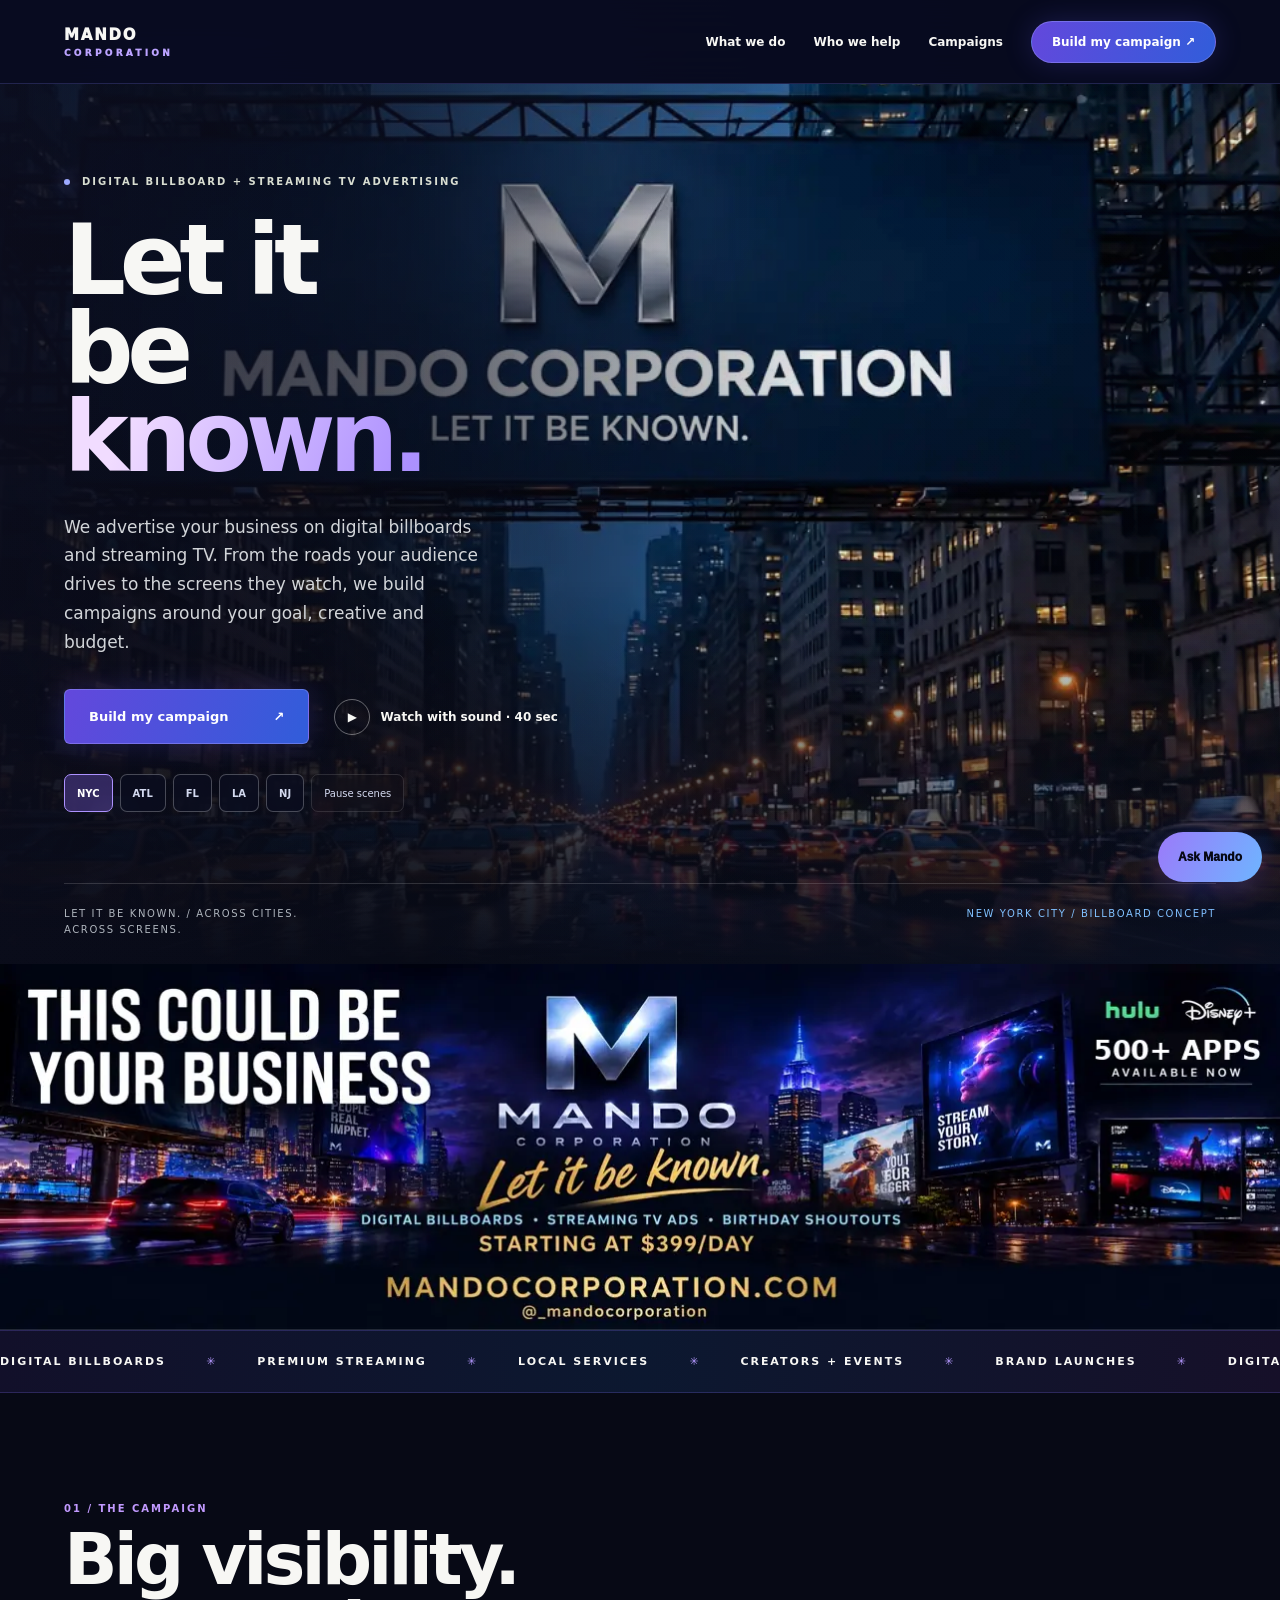
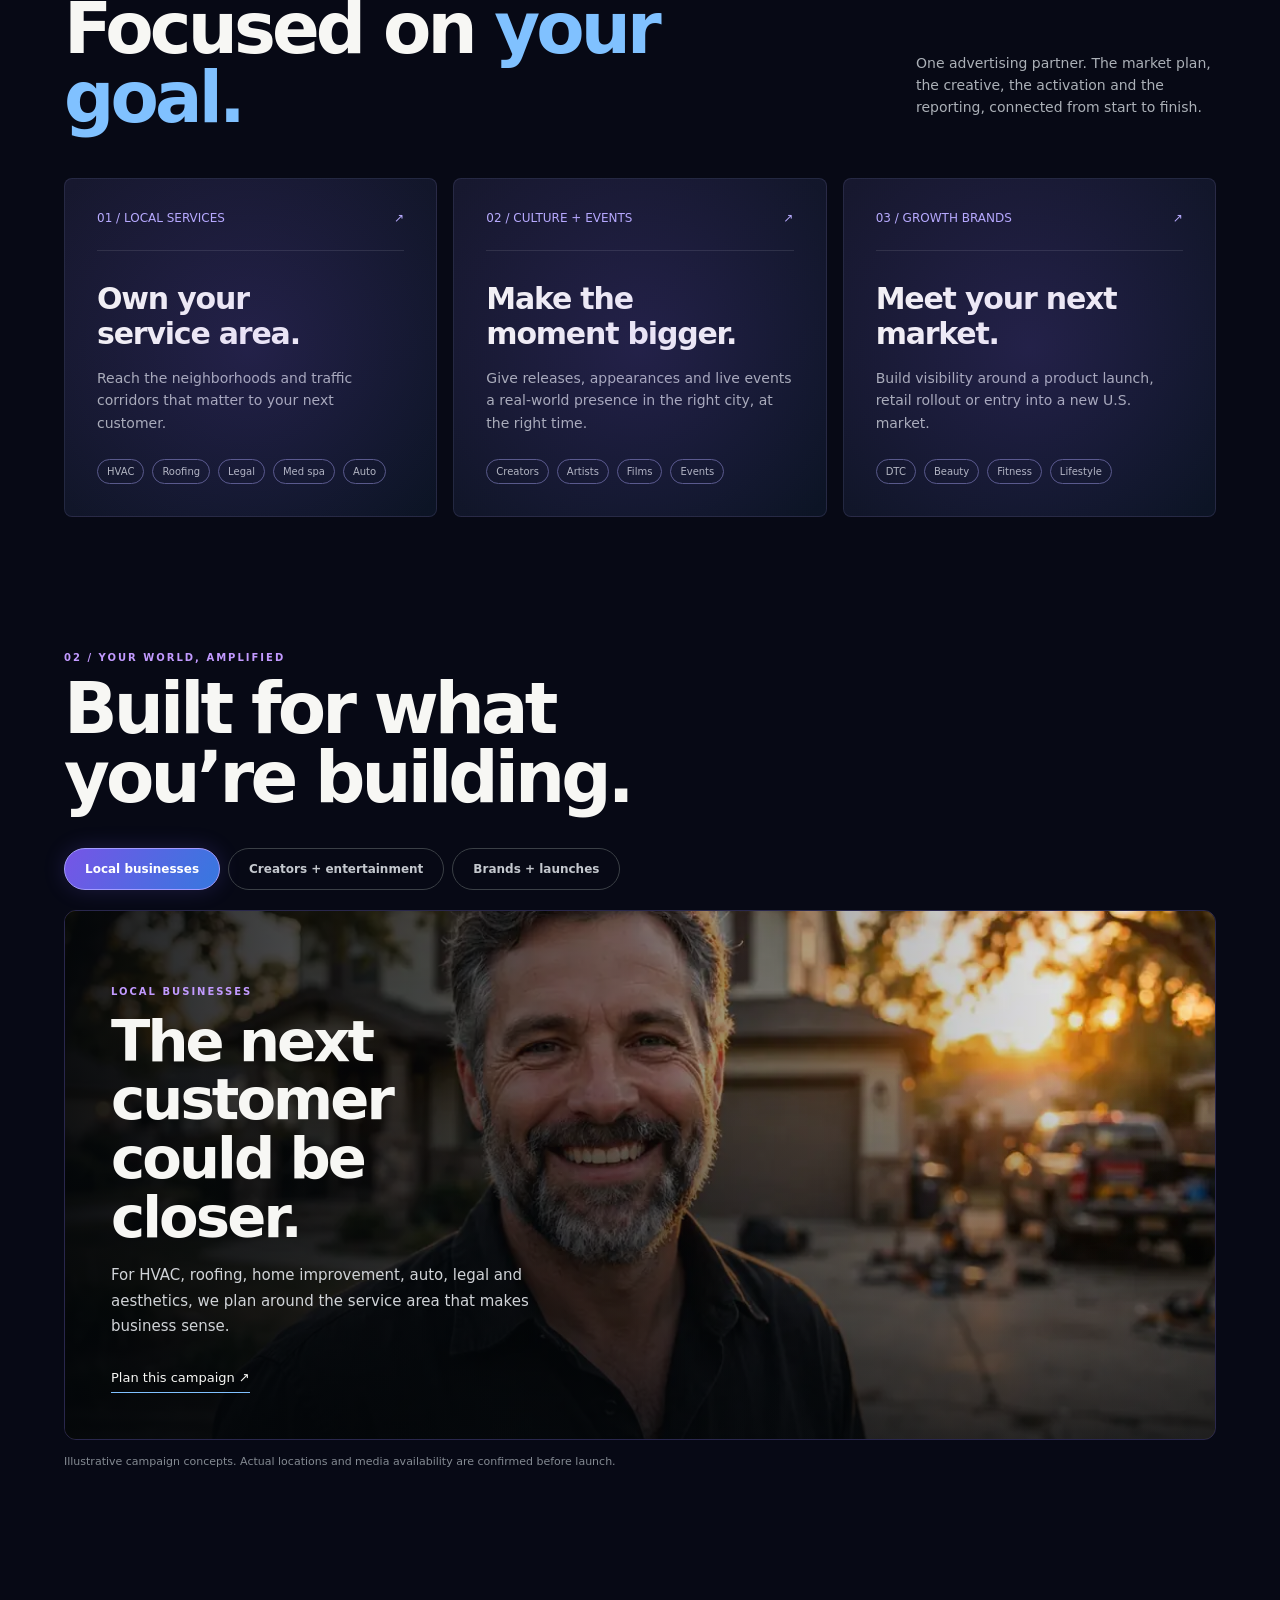
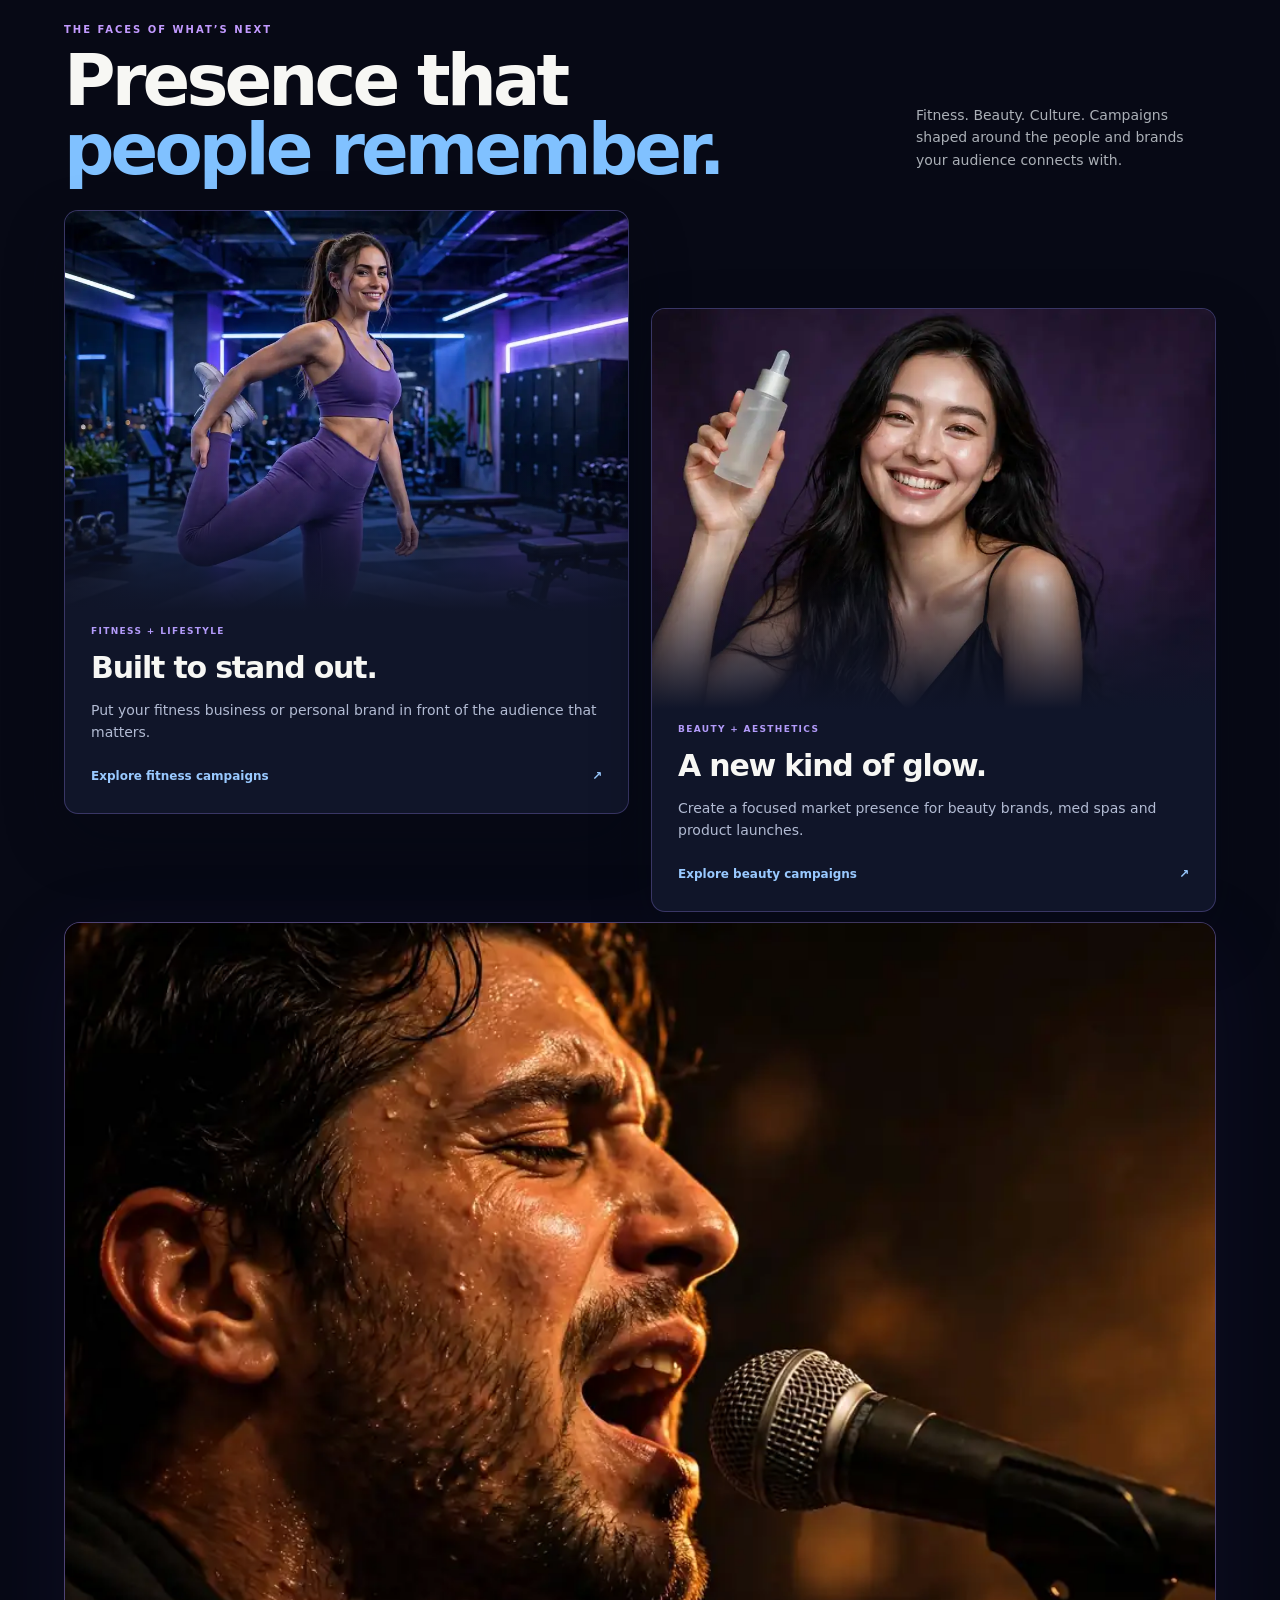
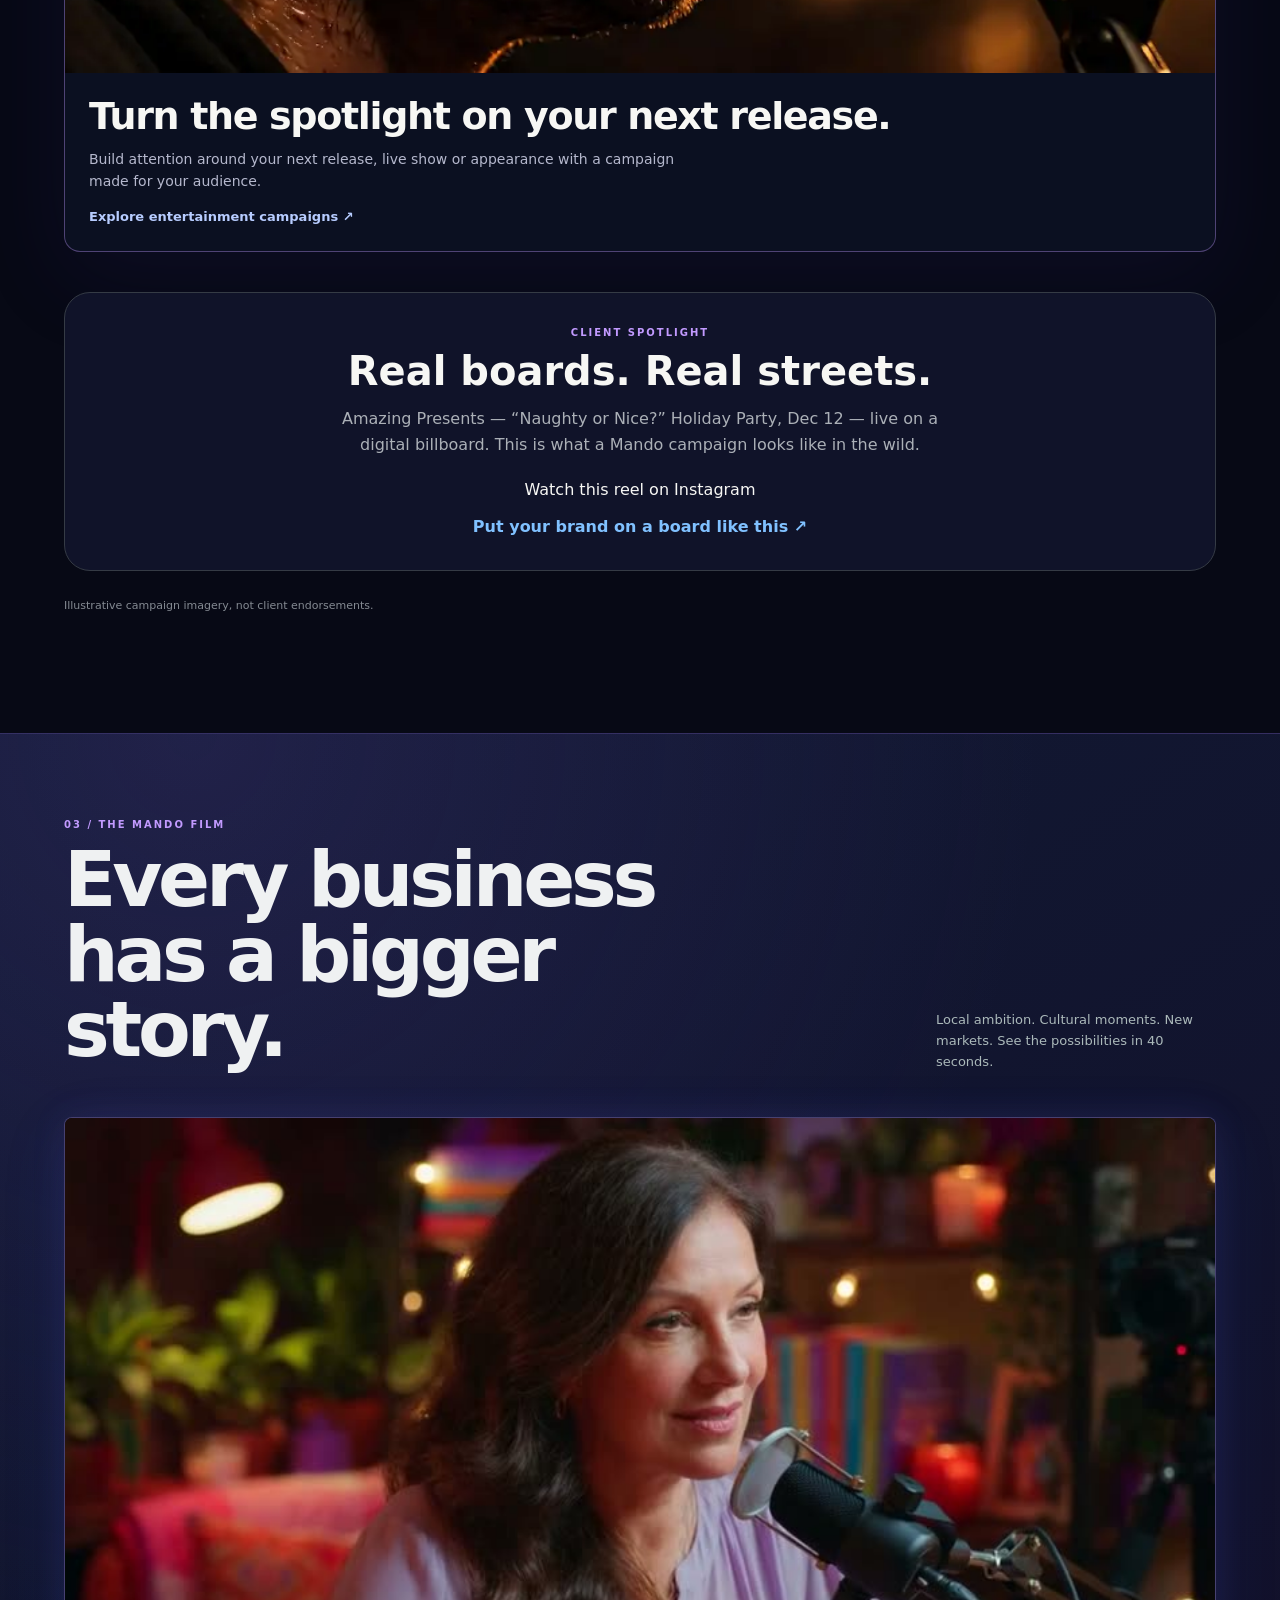
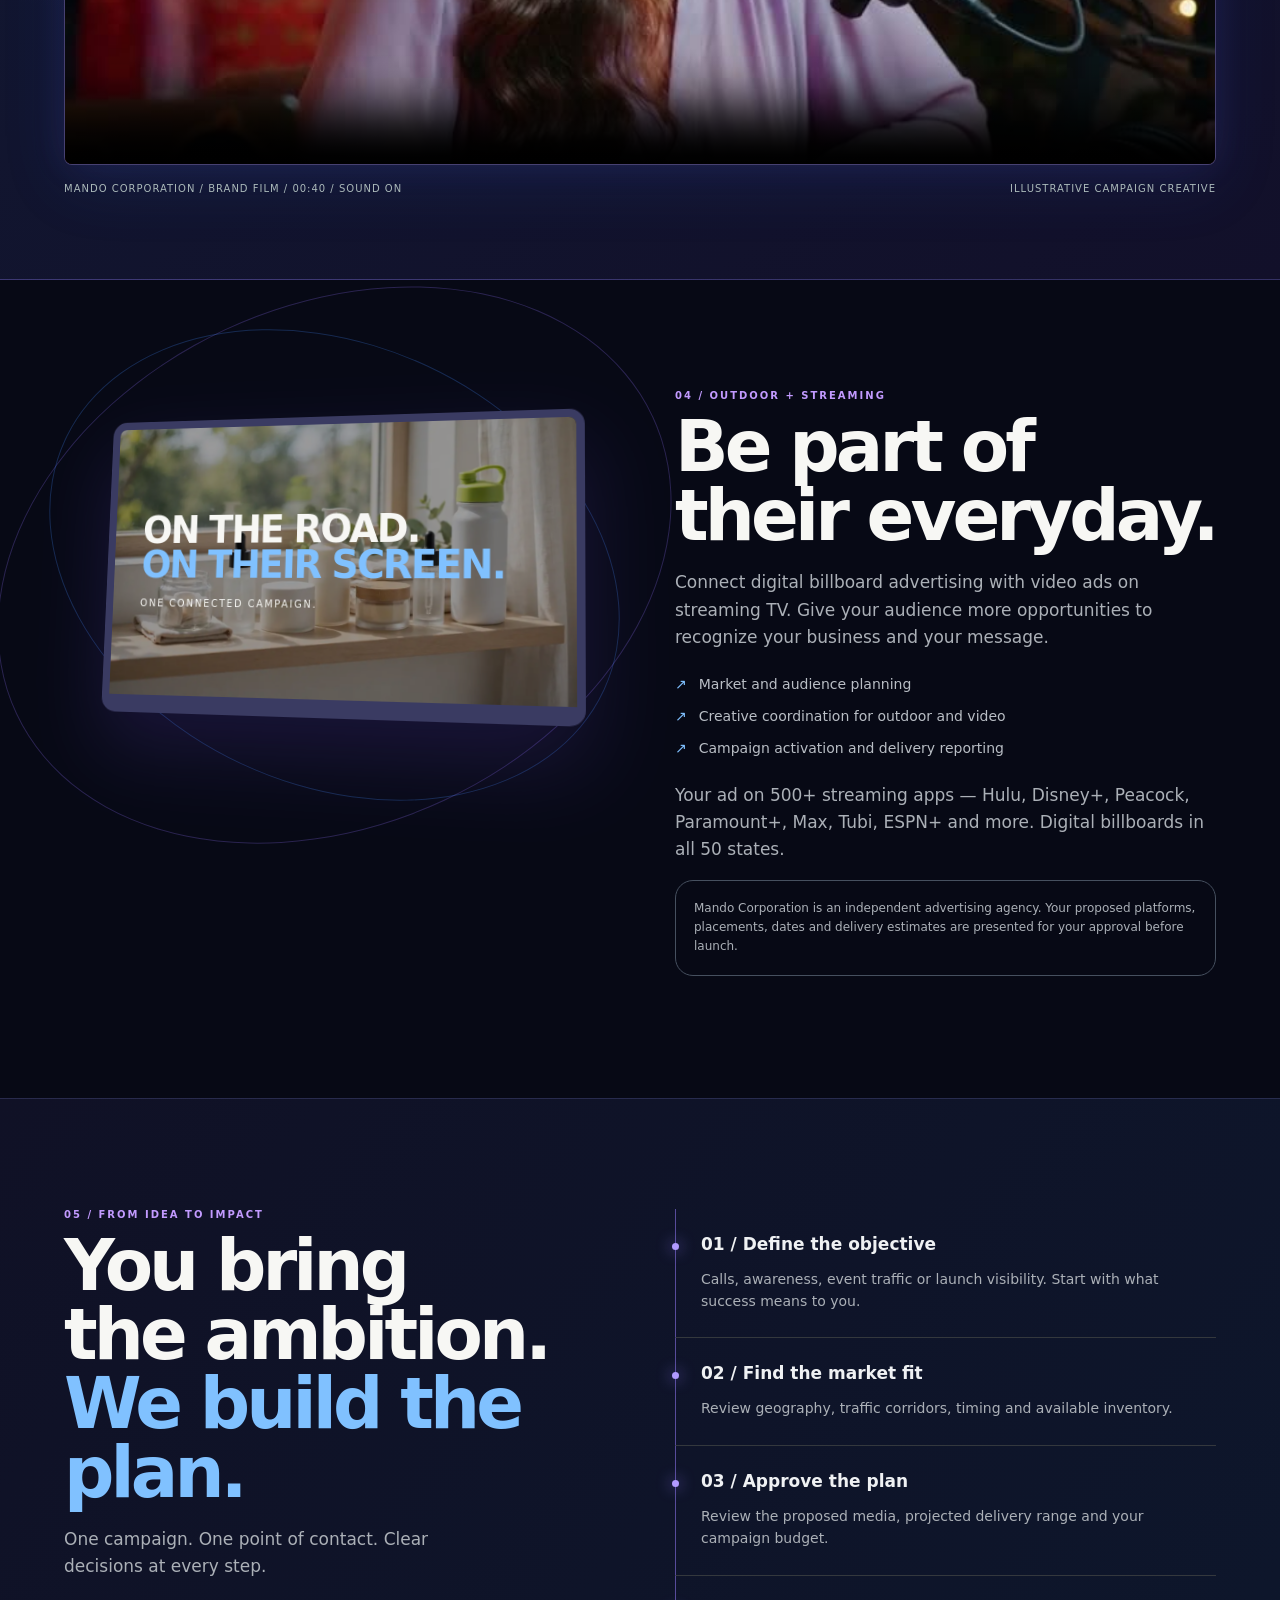
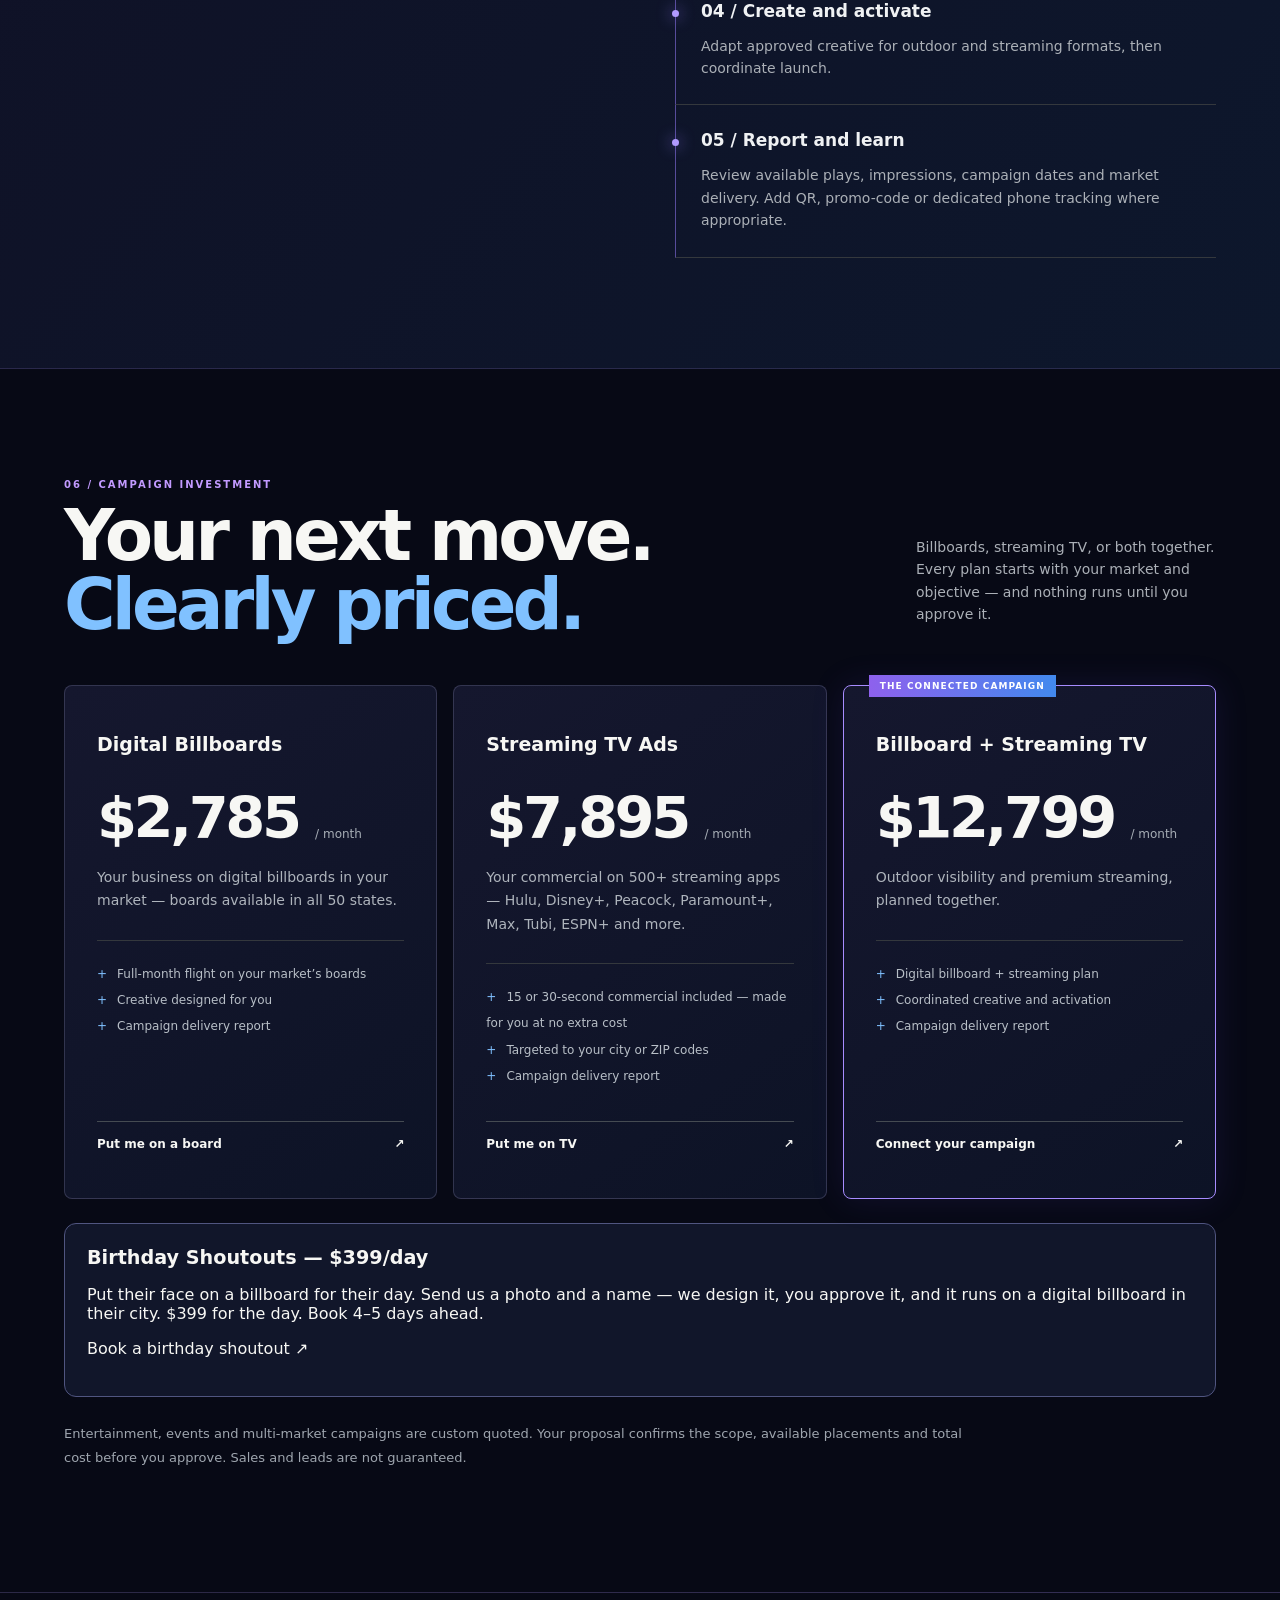
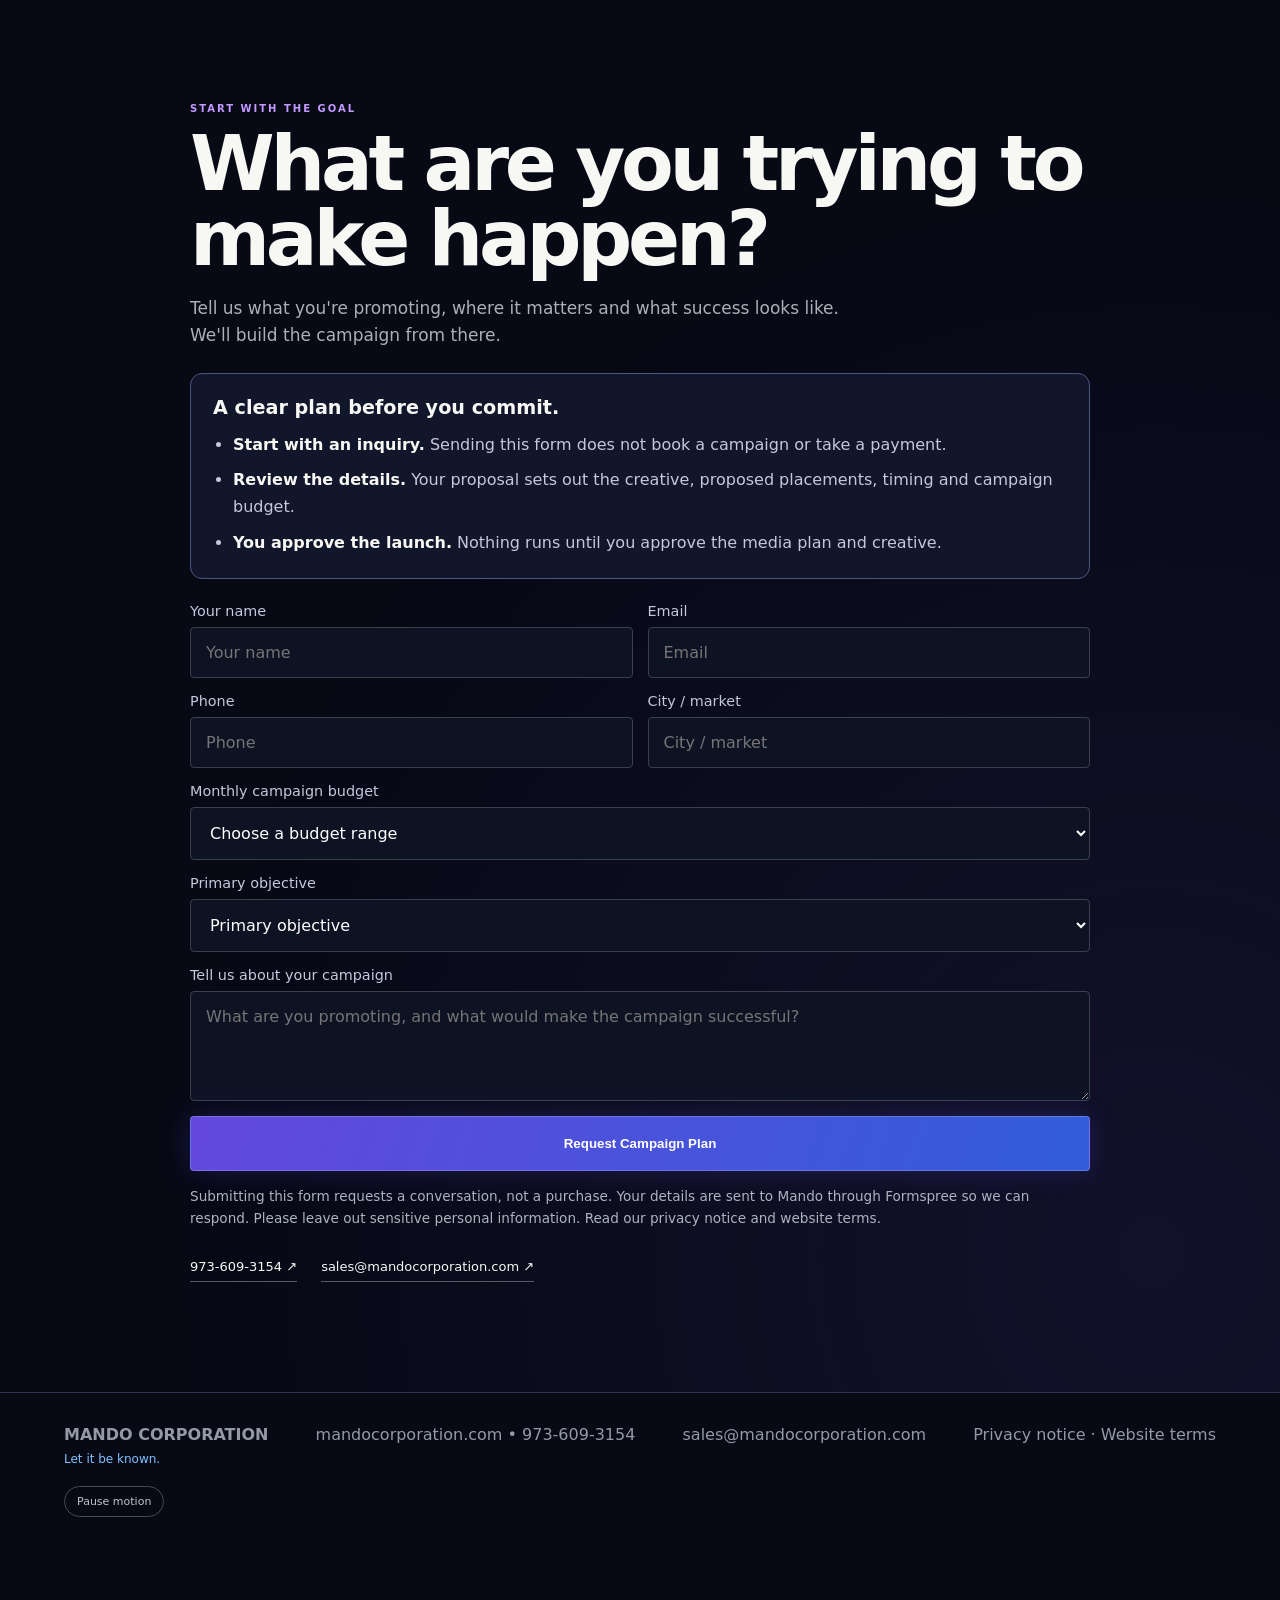
==== public/index.html @ 774f41e2 "Raise streaming campaign to ,895/mo and combo to 2,799/mo; remove stray 99 from combo card" ====
<!doctype html><html lang="en"><head><meta charset="utf-8"><meta name="viewport" content="width=device-width,initial-scale=1"><title>Mando Corporation | Digital Billboard &amp; Streaming TV Advertising</title><meta name="description" content="Let it be known. Mando Corporation plans, launches and reports targeted digital billboard and premium streaming TV campaigns for focused local markets."><style>:root{--b:#07080b;--p:#11141b;--i:#f7f7f4;--m:#aeb4c0;--l:#80c1ff;--c:#28ddff;--x:#2b303a}*{box-sizing:border-box}html{scroll-behavior:smooth}body{margin:0;background:var(--b);color:var(--i);font-family:Inter,system-ui,sans-serif}a{color:inherit;text-decoration:none}.w{width:min(1160px,92vw);margin:auto}nav{position:sticky;top:0;z-index:5;background:#07080bef;border-bottom:1px solid var(--x)}.n{height:70px;display:flex;align-items:center;justify-content:space-between}.brand{font-weight:950;letter-spacing:.12em}.brand span,.lime{color:var(--l)}.links{display:flex;gap:18px;align-items:center}.btn{display:inline-block;background:var(--l);color:#08090b;padding:13px 18px;border-radius:999px;font-weight:900;border:0;cursor:pointer}.hero,section{padding:72px 0}.eye{color:var(--c);font-size:12px;font-weight:900;letter-spacing:.15em}h1{font-size:clamp(50px,8vw,96px);line-height:.9;letter-spacing:-.055em;margin:18px 0 24px;max-width:1000px}h2{font-size:clamp(34px,5vw,60px);line-height:1;letter-spacing:-.04em;margin:12px 0 18px}.lead,.sub,.card p,.step p{color:var(--m);line-height:1.6}.lead{font-size:clamp(19px,2.2vw,25px);max-width:850px}.feature{margin-top:32px;border:1px solid #353b45;border-radius:26px;overflow:hidden}.feature img{width:100%;display:block}.streaming-visual{margin-top:30px;border:1px solid #353b45;border-radius:24px;overflow:hidden;background:#0c0e12;box-shadow:0 24px 60px #0008}.streaming-visual img{display:block;width:100%;height:auto;aspect-ratio:1983/793;object-fit:contain}.grid{display:grid;grid-template-columns:repeat(4,1fr);gap:15px;margin-top:30px}.card,.step,.box{background:var(--p);border:1px solid var(--x);border-radius:22px;padding:25px}.card h3{font-size:25px}.chips{display:flex;flex-wrap:wrap;gap:8px}.chip{border:1px solid #414854;padding:7px 10px;border-radius:999px;font-size:12px}.split{display:grid;grid-template-columns:1fr 1fr;gap:24px}.steps{display:grid;gap:10px}.step b{color:var(--l)}.box ul{color:var(--m);line-height:1.9}.category-stack{display:grid;gap:20px;margin-top:34px}.category-block{padding:22px;border:1px solid var(--x);border-radius:24px;background:linear-gradient(145deg,#101218,#0b0d11)}.category-head{display:flex;justify-content:space-between;gap:18px;align-items:end;margin-bottom:16px}.category-head h3{margin:0;font-size:clamp(22px,3vw,32px)}.category-head p{margin:0;color:var(--m);font-size:14px;line-height:1.45;max-width:560px}.gallery{display:grid;grid-template-columns:repeat(2,1fr);gap:14px}.gallery.single{grid-template-columns:1fr}.gallery figure,.industry-wide{margin:0;border-radius:18px;overflow:hidden;border:1px solid #2d323c;background:var(--p)}.gallery img,.industry-wide img{width:100%;display:block;aspect-ratio:16/10;object-fit:cover}.industry-wide img{aspect-ratio:3/2}.example-note{margin-top:22px;padding:18px 20px;border:1px solid #3b404b;border-radius:18px;background:#0d0f14;color:#c6c9d1;line-height:1.55}.prices{display:grid;gap:10px}.price{display:flex;justify-content:space-between;gap:15px;padding:18px;border-bottom:1px solid var(--x)}.price b{font-size:22px}.custom{padding:18px;border:1px solid #46505f;border-radius:18px;margin-top:12px;color:var(--m)}form{display:grid;gap:12px;margin-top:22px}input,textarea,select{padding:15px;border-radius:13px;border:1px solid #3a414d;background:#0c0e12;color:#fff;font:inherit}textarea{min-height:110px}.status{display:none;padding:13px;border:1px solid #3a414d;border-radius:13px}.status.show{display:block}footer{border-top:1px solid var(--x);padding:32px 0;color:#949aa5}.foot{display:flex;justify-content:space-between;gap:20px;flex-wrap:wrap}.ask-toggle{position:fixed;right:18px;bottom:18px;z-index:60;padding:0 20px;min-height:50px;border:0;border-radius:999px;background:var(--l);color:#08090b;font-weight:950;box-shadow:0 14px 38px #0008;cursor:pointer}.ask-panel{position:fixed;right:18px;bottom:78px;z-index:60;width:min(400px,calc(100vw - 24px));max-height:min(650px,calc(100vh - 110px));display:none;flex-direction:column;background:#0b0d11;border:1px solid #373c46;border-radius:22px;box-shadow:0 24px 70px #000b;overflow:hidden}.ask-panel.open{display:flex}.ask-head{display:flex;justify-content:space-between;gap:12px;align-items:center;padding:18px;border-bottom:1px solid var(--x)}.ask-head span{display:block;font-size:12px;color:var(--m);margin-top:4px}.ask-close{width:42px;height:42px;border-radius:50%;border:1px solid #3a3f49;background:#111319;color:#fff;font-size:22px;cursor:pointer}.ask-msgs{padding:16px;display:flex;flex-direction:column;gap:10px;overflow:auto}.msg{max-width:88%;padding:11px 13px;border-radius:16px;line-height:1.45;font-size:14px}.msg.bot{align-self:flex-start;background:#151821;border:1px solid #2d323c}.msg.user{align-self:flex-end;background:var(--l);color:#08090b;font-weight:750}.ask-quick{display:flex;flex-wrap:wrap;gap:8px;padding:0 16px 12px}.ask-quick button{min-height:40px;padding:7px 11px;border:1px solid #3b404b;border-radius:999px;background:#111319;color:#fff;cursor:pointer}.ask-form{display:flex;gap:8px;margin:0;padding:12px;border-top:1px solid var(--x)}.ask-form input{flex:1;min-height:46px}.ask-form button{min-width:54px;border:0;border-radius:13px;background:var(--l);font-weight:950;cursor:pointer}.ask-note{padding:0 16px 14px;color:#8e929c;font-size:11px;line-height:1.4}.chat-link{color:var(--c);text-decoration:underline}@media(max-width:760px){.links a:not(.btn){display:none}.grid,.split,.gallery{grid-template-columns:1fr}.hero,section{padding:54px 0}.category-head{display:block}.category-head p{margin-top:8px}.ask-toggle{right:12px;bottom:12px}.ask-panel{right:12px;bottom:72px;width:calc(100vw - 24px);max-height:74vh}}.client-spotlight{margin:40px 0 0;border:1px solid #353b45;border-radius:26px;overflow:hidden;background:var(--p);padding:34px 28px}.spotlight-head{max-width:640px;margin:0 auto 22px;text-align:center}.spotlight-head h3{font-size:clamp(26px,3.4vw,40px);margin:10px 0 12px}.spotlight-head p{color:var(--m);line-height:1.6;margin:0}.spotlight-embed{display:flex;justify-content:center;margin:6px 0 4px}.client-spotlight figcaption{text-align:center;margin-top:18px}.client-spotlight figcaption a{color:var(--l);font-weight:800}</style><meta name="theme-color" content="#0e1317"><link rel="canonical" href="https://mandocorporation.com/"><meta property="og:title" content="Mando Corporation | Digital Billboard &amp; Streaming TV Advertising"><meta property="og:description" content="Let it be known. Digital billboards and premium streaming campaigns for local businesses, creators and growth brands."><meta property="og:image" content="https://mandocorporation.com/BE5DA06E-010B-4DC1-AF62-CA6131EE4B15.png"><style>
/* Mando cinematic upgrade, 2026-09-11 */
:root{--l:#a0abff;--c:#a0abff;--m:#abb0b7;--p:#111316;--x:#303337}
body{overflow-x:clip}::selection{background:var(--l);color:#08090b}a,button,input,select,textarea{-webkit-tap-highlight-color:transparent}
:focus-visible{outline:3px solid var(--l);outline-offset:5px}
.skip{position:fixed;top:-80px;left:20px;z-index:100;background:var(--l);color:#000;padding:15px}.skip:focus{top:12px}
.w{width:min(1320px,90vw)}nav{height:84px;background:#080a0ddd;backdrop-filter:blur(20px);border-color:#ffffff1a;z-index:50}.n{height:84px}.brand{font-size:15px;letter-spacing:.12em}.brand span{display:block;font-size:9px;letter-spacing:.36em;margin-top:4px}.links{gap:28px;font-size:12px;font-weight:700}.links .btn{padding:13px 20px;font-size:12px}
.btn{transition:transform .25s,background .25s,box-shadow .25s}.btn:hover{transform:translateY(-3px);background:#d6e5be;box-shadow:0 8px 32px #a0abff20}
.progress{position:fixed;top:0;left:0;width:100%;height:3px;background:var(--l);transform:scaleX(0);transform-origin:left;z-index:80;pointer-events:none}
section{padding:110px 0;scroll-margin-top:82px}h2{font-size:clamp(36px,5.5vw,78px);font-weight:850;letter-spacing:-.055em;line-height:.98}.eye{font-size:10px;letter-spacing:.2em}.sub{max-width:660px;font-size:17px}
.hero{position:relative;min-height:860px;height:calc(100svh - 84px);max-height:1180px;display:flex;align-items:center;padding:90px 0 110px;isolation:isolate;overflow:hidden}
.hero-art{position:absolute;inset:0;z-index:-3;transform:translate3d(0,var(--hero-y,0px),0) scale(var(--hero-scale,1.04));will-change:transform}.hero-art img{width:100%;height:100%;object-fit:cover;object-position:62% center}
.hero:before{content:"";position:absolute;inset:0;z-index:-2;background:linear-gradient(90deg,#07080bf5 2%,#07080bc9 40%,#07080b15 80%),linear-gradient(0deg,#07080b,transparent 45%)}
.hero:after{content:"";position:absolute;inset:0;z-index:-1;background:repeating-linear-gradient(0deg,transparent,transparent 5px,#ffffff02 6px);pointer-events:none}
.hero h1{font-size:clamp(62px,8.3vw,128px);line-height:.91;letter-spacing:-.065em;margin:30px 0;max-width:1000px;font-weight:900}.hero h1 .line{display:block;animation:arrive .85s cubic-bezier(.2,.8,.2,1) both}.hero h1 .line:nth-child(2){animation-delay:.08s}.hero h1 .line:nth-child(3){animation-delay:.16s}
.hero .lead{max-width:520px;font-size:17px;line-height:1.7;color:#d2d5d9}.hero .eye{color:#d8ddd1;display:flex;gap:12px;align-items:center}.live-dot{width:6px;height:6px;border-radius:50%;background:var(--l);box-shadow:0 0 18px var(--l)}
.hero-actions{display:flex;gap:25px;align-items:center;margin-top:32px;flex-wrap:wrap}.hero-cta{display:inline-flex;align-items:center;gap:45px;background:var(--l);color:#08090b;border-radius:6px;padding:19px 24px;font-size:13px;font-weight:850;transition:gap .3s,background .3s}.hero-cta:hover{gap:60px;background:#d6e5be}.watch-link{display:flex;gap:10px;align-items:center;font-size:12px;font-weight:750}.watch-link i{font-style:normal;width:36px;height:36px;border:1px solid #ffffff60;border-radius:50%;display:grid;place-items:center;transition:background .3s}.watch-link:hover i{background:#ffffff22}
.hero-foot{position:absolute;bottom:34px;left:5vw;right:5vw;display:flex;justify-content:space-between;border-top:1px solid #ffffff26;padding-top:22px;color:#afb5bd;font-size:10px;letter-spacing:.16em;text-transform:uppercase}.hero-foot span:last-child{color:var(--l)}
.orbit-mark{position:absolute;right:5vw;top:13%;width:110px;height:110px;border:1px solid #ffffff40;border-radius:50%;display:grid;place-items:center;color:var(--l);font-size:30px}.orbit-mark:before{content:"";position:absolute;inset:10px;border:1px dashed #ffffff50;border-radius:50%;animation:orbit 30s linear infinite}
.ticker{border-top:1px solid var(--x);border-bottom:1px solid var(--x);overflow:hidden;padding:24px 0;background:#0c0e10}.ticker-track{display:flex;gap:40px;white-space:nowrap;width:max-content;animation:marquee 35s linear infinite;font-size:11px;font-weight:800;letter-spacing:.18em}.ticker-track b{color:var(--l)}
.section-top{display:flex;justify-content:space-between;gap:40px;align-items:end;margin-bottom:45px}.section-top h2{max-width:750px;margin-bottom:0}.section-top .sub{max-width:300px;font-size:14px}
#services .grid{grid-template-columns:repeat(3,1fr);gap:16px}.card{position:relative;min-height:330px;border-radius:8px;padding:32px;overflow:hidden;background:linear-gradient(140deg,#191d21,#0d0f12);transition:transform .25s,border-color .25s;transform-style:preserve-3d}.card:hover{border-color:#a0abff70}.card:before{content:"";position:absolute;inset:0;pointer-events:none;background:radial-gradient(400px circle at var(--mx,50%) var(--my,50%),#a0abff12,transparent 60%)}.card .number{font-size:12px;color:var(--l);display:flex;justify-content:space-between;border-bottom:1px solid #ffffff1a;padding-bottom:25px}.card h3{font-size:30px;letter-spacing:-.04em;max-width:260px;margin:30px 0 16px}.card p{font-size:14px;max-width:330px}.chip{font-size:10px;padding:6px 9px;color:#b4b9c0}.card .chips{margin-top:25px}
#visuals{padding-top:25px}.industry-tabs{display:flex;gap:8px;margin:35px 0 20px;flex-wrap:wrap}.industry-tabs button{border:1px solid #3b4046;background:transparent;color:#c4c8ce;padding:13px 20px;border-radius:30px;cursor:pointer;font:600 12px system-ui;transition:background .25s,color .25s}.industry-tabs button[aria-selected=true]{background:var(--l);border-color:var(--l);color:#08090b}
.industry-panel{position:relative;min-height:530px;border-radius:12px;overflow:hidden;display:flex;align-items:end;padding:46px;isolation:isolate}.industry-panel[hidden]{display:none}.industry-panel img{position:absolute;inset:0;z-index:-2;width:100%;height:100%;object-fit:cover;object-position:65% center;transform:scale(1.04);animation:imageEnter .7s ease-out}.industry-panel:after{content:"";position:absolute;inset:0;z-index:-1;background:linear-gradient(90deg,#030609e8,transparent),linear-gradient(0deg,#030609bb,transparent 70%)}.industry-copy{max-width:440px}.industry-copy h3{font-size:clamp(35px,4.5vw,60px);line-height:1.02;letter-spacing:-.05em;margin:16px 0}.industry-copy p{font-size:15px;line-height:1.7;color:#d0d3d7}.industry-copy a{display:inline-block;margin-top:15px;font-size:13px;border-bottom:1px solid var(--l);padding-bottom:7px}.visual-note{font-size:11px;color:#848a92;margin-top:15px}
#film{background:#a0abff;color:#08090b;padding:85px 0}.film-heading{display:flex;justify-content:space-between;gap:25px;align-items:end;margin-bottom:32px}.film-heading h2{font-size:clamp(42px,6vw,84px);max-width:700px}.film-heading .eye{color:#333b15}.film-heading p{max-width:280px;font-size:13px;line-height:1.6}.film-player{width:100%;aspect-ratio:16/9;display:block;background:#08090b;border-radius:8px}.film-meta{display:flex;justify-content:space-between;gap:20px;font-size:10px;text-transform:uppercase;letter-spacing:.1em;margin-top:18px}
#streaming{overflow:hidden}.screen-world{height:400px;position:relative;display:grid;place-items:center;perspective:1000px}.screen-tv{position:relative;width:90%;aspect-ratio:16/10;border:8px solid #292e32;border-bottom-width:18px;border-radius:15px;background:#08090b;box-shadow:0 40px 100px #a0abff17;transform:rotateY(-12deg) rotateX(6deg);transition:transform .6s;overflow:hidden}.screen-tv:hover{transform:rotateY(0) rotateX(0)}.screen-tv img{width:100%;height:100%;object-fit:cover;opacity:.6}.screen-type{position:absolute;inset:0;display:flex;flex-direction:column;justify-content:center;padding:30px;font-size:clamp(27px,3vw,44px);font-weight:900;line-height:.95;letter-spacing:-.05em}.screen-type em{color:var(--l);font-style:normal}.screen-type small{margin-top:16px;font-size:10px;letter-spacing:.18em;font-weight:500}.signal{position:absolute;inset:-15%;border:1px solid #a0abff18;border-radius:50%;transform:rotate(-25deg);pointer-events:none}.signal:nth-child(2){inset:-5%;transform:rotate(25deg)}.stream-copy{align-self:center}.stream-copy ul{padding:0;list-style:none;color:#b9bec5;font-size:14px;line-height:2.3}.stream-copy li:before{content:"↗";color:var(--l);margin-right:12px}.stream-copy .custom{font-size:12px;line-height:1.6}
#process{background:#101215;border-top:1px solid #24272b;border-bottom:1px solid #24272b}.steps{gap:0}.step{background:transparent;border:0;border-bottom:1px solid #34383d;border-radius:0;padding:25px 0 25px 25px;border-left:1px solid #a0abff50;position:relative}.step:before{content:"";position:absolute;left:-4px;top:34px;width:7px;height:7px;background:var(--l);border-radius:50%}.step b{color:#eff1f3;font-size:17px}.step p{font-size:14px;margin-bottom:0}.process-intro{align-self:start;position:sticky;top:120px}.process-intro p{max-width:390px}
#pricing .plan-grid{display:grid;grid-template-columns:repeat(3,1fr);gap:16px;margin-top:45px}.plan{position:relative;border:1px solid #363b42;border-radius:8px;padding:32px;display:flex;flex-direction:column;background:#101316}.plan.featured{border-color:var(--l)}.plan-badge{position:absolute;top:-11px;left:25px;background:var(--l);color:#08090b;font-size:9px;font-weight:900;letter-spacing:.12em;padding:6px 11px}.plan h3{font-size:19px;margin:15px 0 30px}.plan-amount{font-size:clamp(45px,4.5vw,62px);font-weight:850;letter-spacing:-.06em;white-space:nowrap}.plan-amount small{font-size:12px;font-weight:400;letter-spacing:0;color:#a6adb5}.plan p{font-size:14px;color:#aeb4bc;line-height:1.7;min-height:48px}.plan ul{list-style:none;padding:20px 0;border-top:1px solid #34383d;line-height:2.2;font-size:12px;color:#b8bfc7;flex:1}.plan li:before{content:"+";color:var(--l);margin-right:10px}.plan a{display:flex;justify-content:space-between;padding:15px 0;border-top:1px solid #454b52;font-size:12px;font-weight:800}.plan a:hover{color:var(--l)}.pricing-note{font-size:13px;color:#9fa6af;line-height:1.8;max-width:900px;margin-top:25px}
#contact{border-top:1px solid #2a2f35;background:radial-gradient(ellipse at 90% 100%,#a0abff0b,transparent 60%)}#contact .w{max-width:900px}#contact h2{font-size:clamp(42px,6vw,78px)}#contact form{grid-template-columns:1fr 1fr;gap:15px}#contact textarea,#contact select,#contact form button,#s{grid-column:1/-1}#contact input,#contact textarea,#contact select{border-radius:4px}#contact form button{border-radius:4px;padding:19px}.contact-direct{display:flex;gap:24px;flex-wrap:wrap;font-size:13px;margin-top:30px}.contact-direct a{padding-bottom:7px;border-bottom:1px solid #545b64}
footer{padding-bottom:100px}.motion-toggle{background:transparent;border:1px solid #454b53;color:#bec5cd;padding:8px 12px;border-radius:20px;cursor:pointer;font:11px system-ui}.ask-toggle{font-size:12px}.ask-form input{min-width:0}.ask-close{flex-shrink:0}
@keyframes arrive{from{transform:translateY(45px);clip-path:inset(100% 0 0)}to{transform:translateY(0);clip-path:inset(0)}}
@keyframes imageEnter{from{transform:scale(1.09)}to{transform:scale(1.04)}}
@keyframes marquee{to{transform:translateX(-50%)}}@keyframes orbit{to{transform:rotate(360deg)}}
@media(min-width:900px){.split{gap:70px}.scroll-drift{transform:translateY(var(--drift,0px));will-change:transform}}
@media(max-width:900px){#services .grid{grid-template-columns:1fr}.card{min-height:0}.section-top{display:block}.section-top .sub{max-width:550px}.split{grid-template-columns:1fr;gap:35px}#pricing .plan-grid{grid-template-columns:1fr}.plan p{min-height:0}.process-intro{position:static}.hero{min-height:730px}.orbit-mark{display:none}.screen-world{max-width:600px;margin:auto;width:100%}.film-heading{display:block}.film-heading p{max-width:500px}}
@media(max-width:600px){nav,.n{height:72px}.brand{font-size:12px}.brand span{font-size:8px}.links .btn{font-size:10px;padding:11px 14px}.hero{height:auto;min-height:760px;padding:75px 0 110px}.hero h1{font-size:clamp(52px,12.5vw,76px)}.hero .eye{font-size:8px;letter-spacing:.13em;line-height:1.7;max-width:280px}.hero .lead{font-size:15px;max-width:320px}.hero-art img{object-position:65% center}.hero:before{background:linear-gradient(90deg,#07080be8,#07080b55),linear-gradient(0deg,#07080b,transparent)}.hero-foot{font-size:8px;letter-spacing:.08em}.hero-foot span:first-child{max-width:190px;line-height:1.7}.hero-actions{gap:18px}.hero-cta{gap:22px;padding:17px 18px;font-size:12px}.watch-link{font-size:11px}section{padding:70px 0}.industry-panel{min-height:510px;padding:25px}.industry-panel:after{background:linear-gradient(0deg,#030609f2 5%,#03060920 100%)}.industry-copy h3{font-size:38px}.industry-tabs{gap:6px}.industry-tabs button{padding:11px 12px;font-size:10px}.film-meta{font-size:8px}.screen-world{height:300px}#contact form{grid-template-columns:1fr}#contact input{grid-column:1/-1}.plan{padding:27px}.foot{font-size:12px}.ask-toggle{padding:0 14px;min-height:44px}.film-heading h2{font-size:46px}}
@media(prefers-reduced-motion:reduce){html{scroll-behavior:auto}*,*:before,*:after{animation:none!important;transition:none!important}.hero-art,.scroll-drift,.card,.screen-tv{transform:none!important}}
body.motion-paused *,body.motion-paused *:before,body.motion-paused *:after{animation:none!important;transition:none!important}body.motion-paused .hero-art,body.motion-paused .scroll-drift,body.motion-paused .card,body.motion-paused .screen-tv{transform:none!important}body.motion-paused{scroll-behavior:auto}

:root{--l:#a0abff;--c:#9d9bff}
#film{background:linear-gradient(145deg,#182023,#0e1317);color:#eff1f2;border-top:1px solid #69878555;border-bottom:1px solid #69878533}
.film-heading .eye{color:var(--c)}.film-heading p,.film-meta{color:#abb9ba}
.hero-journey{position:relative;height:230svh;min-height:1600px}
.hero-journey .hero{position:sticky;top:84px;height:calc(100svh - 84px);min-height:660px;max-height:none}
.hero-art video{position:absolute;inset:0;width:100%;height:100%;object-fit:cover;object-position:center;opacity:0;transition:opacity .6s}
.hero-art video.ready{opacity:1}.hero-art{transform:scale(1.03)!important}.hero:before{background:linear-gradient(90deg,#07080be8 0%,#07080b90 45%,#07080b05 85%),linear-gradient(0deg,#07080be6,transparent 40%)}
.hero-journey .hero h1{font-size:clamp(60px,7.6vw,112px)}.hero .lead{max-width:450px}.orbit-mark{border-color:#9d9bff4d}
@media(max-width:600px){.hero-journey{height:210svh;min-height:1450px}.hero-journey .hero{top:72px;height:calc(100svh - 72px);min-height:650px;padding:45px 0 100px}.hero-journey .hero h1{font-size:clamp(49px,12vw,68px)}.hero-art video{object-position:57% center}.hero:before{background:linear-gradient(90deg,#07080be8,#07080b77),linear-gradient(0deg,#07080bdd,transparent)}}
@media(prefers-reduced-motion:reduce){.hero-journey{height:auto;min-height:0}.hero-journey .hero{position:relative;top:0}.hero-art video{display:none}}
body.motion-paused .hero-journey{height:auto;min-height:0}body.motion-paused .hero-journey .hero{position:relative;top:0}body.motion-paused .hero-art video{display:none}
</style><style>
/* Electric blue + violet direction */
:root{--l:#80c1ff;--c:#c29aff;--b:#070915;--p:#101329;--x:#30365a}
body{background:#070915;isolation:isolate}
.neon-ambient{position:fixed;inset:-20%;z-index:-1;pointer-events:none;background:radial-gradient(ellipse at var(--glow-x,25%) var(--glow-y,25%),#6238d025,transparent 43%),radial-gradient(ellipse at 80% 65%,#176aff20,transparent 40%);animation:ambientBreathe 12s ease-in-out infinite alternate}
nav{background:#080b20e8;border-bottom-color:#8085ff35}.brand span{color:#bba3ff}.progress{background:linear-gradient(90deg,#574fff,#c470ff,#48baff);box-shadow:0 0 15px #807aff}
.hero:before{background:linear-gradient(90deg,#080a20ed 0%,#101030a6 43%,#12163212 85%),linear-gradient(0deg,#070915f0,transparent 50%)}
.hero:after{background:radial-gradient(ellipse at 95% 20%,#7033ed30,transparent 45%),linear-gradient(140deg,transparent 60%,#1e6dff20)}
.hero h1 .lime{color:#a8b9ff;background:linear-gradient(110deg,#f1dcff 5%,#ac90ff 27%,#69bdff 50%,#d29aff 73%,#f1dcff 95%);background-size:220% auto;background-clip:text;-webkit-background-clip:text;-webkit-text-fill-color:transparent;animation:headlineFlow 8s linear infinite!important}
.hero-cta,.links .btn,#contact form button{background:linear-gradient(110deg,#6348dc,#315dda);color:white;box-shadow:0 0 28px #6355ff35;border:1px solid #adabff60;position:relative;overflow:hidden}
.hero-cta:hover,.links .btn:hover,#contact form button:hover{background:linear-gradient(110deg,#795bee,#397cfa);color:#fff;box-shadow:0 0 38px #7575ff70}
.hero-cta:after{content:"";position:absolute;top:-50%;left:-70%;width:40%;height:200%;background:linear-gradient(90deg,transparent,#ffffff25,transparent);transform:skewX(-20deg);animation:buttonShine 6s ease-in-out infinite;pointer-events:none}
.orbit-mark{border-color:#8b83ff80;box-shadow:0 0 36px #4f61ff25,inset 0 0 30px #8855ff12;animation:floatOrbit 7s ease-in-out infinite}.orbit-mark:before{border-color:#bdb0ff99}
.live-dot{background:#9daaff;box-shadow:0 0 16px #848dff}
.ticker{background:linear-gradient(90deg,#12102a,#0c1830,#161029);border-color:#685bc94d}.ticker-track b{color:#b599ff}
.card{background:linear-gradient(145deg,#17182f,#0c1425);border-color:#4d4b725c}.card:before{background:radial-gradient(400px circle at var(--mx,50%) var(--my,50%),#8c62ff25,transparent 60%)}.card:hover{border-color:#ab8cff;box-shadow:0 18px 50px #080916,0 0 25px #7356ff20}
.card .number{color:#b9adff}.chip{border-color:#575987}.industry-tabs button[aria-selected=true]{background:linear-gradient(120deg,#7655e6,#3678df);color:#fff;border-color:#a49cff;box-shadow:0 0 22px #7b65ff30}
.industry-panel{border:1px solid #8171d64a}.industry-panel img{transition:filter .5s,transform .8s}.industry-panel:hover img{filter:saturate(1.1);transform:scale(1.075)}
#film{background:radial-gradient(ellipse at 15% 0%,#40317455,transparent 55%),linear-gradient(145deg,#111a34,#12102a);border-color:#7c6acf55}.film-player{border:1px solid #9d8fff6b;box-shadow:0 18px 65px #3164dc20,0 0 35px #7655df1c}
.screen-tv{border-color:#3a3b62;box-shadow:0 35px 80px #6445cf30;animation:screenFloat 8s ease-in-out infinite}.signal{border-color:#8b6ef044;animation:signalPulse 8s ease-in-out infinite alternate}.signal:nth-child(2){border-color:#448bff40;animation-delay:-4s}
#process{background:linear-gradient(130deg,#101126,#0d172c);border-color:#7268af44}.step{border-left-color:#997fff88}.step:before{background:#b19aff;box-shadow:0 0 15px #8e79ff}
.plan{background:linear-gradient(145deg,#15172e,#0d1326);border-color:#67668b66;transition:transform .3s,box-shadow .3s}.plan:hover{transform:translateY(-7px);box-shadow:0 20px 60px #3a2d732b}.plan.featured{border-color:#a78cff;box-shadow:0 0 35px #724bef1d}.plan-badge{background:linear-gradient(90deg,#8e61ed,#4289ee);color:#fff}.plan a:hover{color:#c2acff}
#contact{background:radial-gradient(ellipse at 90% 90%,#4a3d962b,transparent 60%);border-top-color:#786aab55}input,textarea,select{background:#0e1324}
.ask-toggle{background:linear-gradient(115deg,#9b7afa,#6eb5ff);color:#070915;box-shadow:0 8px 32px #5c4dcc55}.ask-panel{background:#0b1022;border-color:#8873d888}.msg.user,.ask-form button{background:#a7adff;color:#080a20}
.creator-showcase{padding-top:35px;overflow:hidden}.creator-showcase .section-top h2{max-width:750px}.talent-grid{display:grid;grid-template-columns:repeat(3,1fr);gap:22px;margin-top:40px;align-items:start}
.talent-card{position:relative;border:1px solid #8b79df55;border-radius:14px;overflow:hidden;background:#101529;box-shadow:0 24px 60px #05091555;transform:translateY(var(--talent-y,0px));transition:border-color .3s;will-change:transform}
.talent-card:nth-child(2){margin-top:58px}.talent-card:hover{border-color:#c29aff}.talent-photo{height:400px;overflow:hidden;position:relative}.talent-photo:after{content:"";position:absolute;inset:0;background:linear-gradient(0deg,#101529 0%,transparent 38%);pointer-events:none}.talent-photo img{width:100%;height:100%;object-fit:cover;object-position:62% center;transition:transform .7s}.talent-card:hover img{transform:scale(1.055)}.talent-copy{padding:8px 26px 30px}.talent-copy small{color:#b39bfa;letter-spacing:.15em;font-size:9px;font-weight:750}.talent-copy h3{font-size:30px;letter-spacing:-.04em;margin:12px 0}.talent-copy p{color:#b2bbd3;font-size:14px;line-height:1.6}.talent-copy a{display:flex;justify-content:space-between;font-size:12px;font-weight:750;margin-top:25px;color:#99c9ff}.creator-showcase .visual-note{margin-top:28px}
@keyframes headlineFlow{to{background-position:220% center}}
@keyframes ambientBreathe{from{transform:scale(1) rotate(-4deg)}to{transform:scale(1.12) rotate(4deg)}}
@keyframes buttonShine{0%,65%{left:-70%}100%{left:160%}}
@keyframes floatOrbit{0%,100%{transform:translateY(0) rotate(-5deg)}50%{transform:translateY(-18px) rotate(5deg)}}
@keyframes screenFloat{0%,100%{transform:rotateY(-10deg) rotateX(5deg) translateY(0)}50%{transform:rotateY(-3deg) rotateX(2deg) translateY(-16px)}}
@keyframes signalPulse{from{transform:rotate(-25deg) scale(.96)}to{transform:rotate(0deg) scale(1.08)}}
@media(max-width:900px){.talent-grid{grid-template-columns:1fr;max-width:650px;margin:auto}.talent-card:nth-child(2){margin-top:0}.talent-photo{height:400px}.creator-showcase{padding-top:25px}}
@media(max-width:600px){.hero:before{background:linear-gradient(90deg,#080b22ee,#10163688),linear-gradient(0deg,#070915e8,transparent)}.talent-photo{height:360px}.talent-copy{padding:8px 23px 26px}}
@media(prefers-reduced-motion:reduce){.hero h1 .lime{animation:none!important}.talent-card,.screen-tv{transform:none!important}}
body.motion-paused .hero h1 .lime{animation:none!important}body.motion-paused .talent-card,body.motion-paused .screen-tv{transform:none!important}
</style><style>.legacy-fitness{display:grid;grid-template-columns:1fr 1fr;gap:22px;margin-top:32px}.legacy-fitness figure{margin:0;overflow:hidden;border-radius:14px;border:1px solid #9b70e866;box-shadow:0 14px 50px #683dcc22}.legacy-fitness img{display:block;width:100%;aspect-ratio:16/10;object-fit:cover;transition:transform .7s}.legacy-fitness figure:hover img{transform:scale(1.04)}@media(max-width:760px){.legacy-fitness{grid-template-columns:1fr}}</style><style>.hero-foot{pointer-events:none}.hero-actions{position:relative;z-index:5}</style><style>.footer-slogan{display:block;font-size:12px;font-weight:500;color:var(--l);margin-top:8px}.msg{white-space:pre-line;overflow-wrap:anywhere}.ask-msgs{min-height:100px;flex:1}.ask-quick{flex-shrink:0;max-height:100px;overflow:auto}.ask-form,.ask-head,.ask-note{flex-shrink:0}.ask-note{padding-top:8px}.ask-head span{font-size:11px}</style><style>.hero-journey{height:auto;min-height:0}.hero-journey .hero{position:relative;top:0;min-height:880px;height:calc(100svh - 84px);padding:85px 0 145px}.hero-art{transform:none!important}.billboard-scene{position:absolute;inset:0;opacity:0;transition:opacity 1.4s ease;overflow:hidden}.billboard-scene.active{opacity:1}.billboard-scene img{width:100%;height:100%;object-fit:cover;object-position:65% center;transform:scale(1.025)}.billboard-scene.active img{animation:billboardGlide 7s ease-out both}.hero:before{background:linear-gradient(90deg,#080b17e8 0%,#080b17b0 32%,#080b1715 64%),linear-gradient(0deg,#080b17 0%,transparent 42%)}.hero:after{background:linear-gradient(120deg,#6542b50b,transparent 50%,#3978fa0b)}.hero-journey .hero h1{max-width:610px;font-size:clamp(68px,7.6vw,112px)}.hero .lead{max-width:415px}.city-controls{display:flex;gap:7px;align-items:center;flex-wrap:wrap;margin-top:30px;max-width:530px}.city-controls button{border:1px solid #ffffff40;background:#0b0e20b3;backdrop-filter:blur(10px);color:#d3d9ef;min-height:38px;padding:8px 12px;border-radius:7px;font:600 10px system-ui;cursor:pointer;transition:background .25s,border-color .25s}.city-controls button[aria-pressed=true]{border-color:#ad92ff;background:#7358d261;color:#fff}.city-controls #cityMotion{background:transparent;border-color:#ffffff20;font-weight:400}.hero-foot{bottom:26px;gap:25px;line-height:1.6}.hero-foot span:first-child{max-width:270px}.legacy-fitness figcaption{padding:18px 20px;background:linear-gradient(110deg,#192239,#21183b);font-size:14px;font-weight:750}.legacy-fitness figcaption span{display:block;color:#b9bdd2;font-size:12px;font-weight:400;line-height:1.5;margin-top:7px}.city-paused .billboard-scene img{animation-play-state:paused!important}.hero .orbit-mark{display:none}
@keyframes billboardGlide{from{transform:scale(1.025) translateX(.5%)}to{transform:scale(1.08) translateX(-.5%)}}
.hero h1 .line{clip-path:none;transform:none;animation:none}.hero h1 .line.lime{animation:headlineFlow 9s ease-in-out infinite}
@media(max-width:900px) and (min-width:601px){.hero-journey .hero h1{font-size:86px}.hero:before{background:linear-gradient(90deg,#080b17e8,#080b1770 55%,#080b1715),linear-gradient(0deg,#080b17,transparent 65%)}}
@media(max-width:600px){.hero-journey .hero{height:auto;min-height:920px;top:0;padding:265px 0 110px;align-items:start}.hero-journey .hero h1{font-size:66px;line-height:.88;margin:20px 0 23px}.hero-art .billboard-scene{height:390px}.billboard-scene img{object-position:72% center}.hero:before{background:linear-gradient(0deg,#080b17 0%,#080b17 54%,#080b1788 66%,transparent 83%)}.hero .eye{max-width:330px;text-shadow:0 2px 12px #000}.hero .lead{font-size:14px;line-height:1.6;max-width:330px}.city-controls{gap:5px;margin-top:22px}.city-controls button{font-size:9px;padding:7px 9px;min-height:36px}.hero-foot{bottom:20px;font-size:7px;letter-spacing:.08em;left:5vw;right:5vw}.hero-foot span:first-child{max-width:150px}.hero-actions{margin-top:22px}.hero-cta{padding:15px 17px}.hero .watch-link{font-size:10px}}
@media(prefers-reduced-motion:reduce){.billboard-scene{transition:none}.billboard-scene.active img{animation:none}.hero-art .billboard-scene img{transform:none}}
</style><style>.talent-grid{grid-template-columns:repeat(2,minmax(0,1fr))}.concert-card{margin:30px 0 0;border:1px solid #9d7dd477;border-radius:16px;overflow:hidden;background:#0b1021;box-shadow:0 25px 90px #38248222}.concert-stage{position:relative;isolation:isolate;overflow:hidden}.concert-stage video{display:block;width:100%;aspect-ratio:16/9;object-fit:cover;background:#101427}.concert-controls{display:flex;gap:9px;padding:14px 18px;justify-content:flex-end;border-top:1px solid #ffffff17;background:linear-gradient(110deg,#152039,#24173a)}.concert-controls button{min-height:40px;padding:9px 15px;border:1px solid #b6a1ed66;border-radius:999px;background:#ffffff08;color:#e9e5fa;font:600 12px system-ui;cursor:pointer}.concert-controls button:hover{background:#7460bb55}.concert-controls button[aria-pressed=true]{background:#aa91fd;color:#100d1a}.concert-controls span{align-self:center;margin-right:auto;font-size:11px;letter-spacing:.12em;color:#b8b7d2}.concert-card figcaption{padding:21px 24px 26px}.concert-card figcaption h3{font-size:clamp(25px,3vw,38px);letter-spacing:-.035em;margin:0 0 10px}.concert-card figcaption p{font-size:14px;line-height:1.6;color:#b5b8cd;max-width:620px;margin:0}.concert-card figcaption a{display:inline-block;font-size:13px;font-weight:700;color:#b7ccff;margin-top:17px}.concert-stage video:focus-visible{outline-offset:-4px}@media(max-width:760px){.talent-grid{grid-template-columns:1fr}.concert-stage video{aspect-ratio:4/3;object-position:60% center}.concert-controls{padding:12px;gap:7px}.concert-controls span{font-size:8px;letter-spacing:.08em}.concert-controls button{font-size:10px;padding:8px 11px}.concert-card figcaption{padding:20px}}
</style><style>.concert-stage img{display:block;width:100%;aspect-ratio:16/9;object-fit:cover}@media(max-width:760px){.concert-stage img{aspect-ratio:4/3;object-position:center}}</style><style>#contact .inquiry-field{display:flex;flex-direction:column;gap:8px;min-width:0}#contact .inquiry-field span{font-size:.9rem;color:#c4c8dd}#contact .inquiry-field input,#contact .inquiry-field select,#contact .inquiry-field textarea{width:100%;box-sizing:border-box}#contact .inquiry-wide,.inquiry-note{grid-column:1/-1}.inquiry-note{font-size:.85rem;color:#aeb4c0;line-height:1.6;margin:0}a:focus-visible,button:focus-visible,input:focus-visible,select:focus-visible,textarea:focus-visible{outline:3px solid #80c1ff;outline-offset:4px}</style><style>.approval-summary{margin:24px 0;padding:22px;border:1px solid #505580;border-radius:12px;background:#11162a}.approval-summary h3{margin:0 0 12px;font-size:1.2rem}.approval-summary ul{margin:0;padding-left:20px;color:#c4c8dd;line-height:1.7}.approval-summary li+li{margin-top:8px}.approval-summary strong{color:#f7f7f4}</style><link rel="icon" type="image/png" sizes="144x144" href="[data-uri]"><link rel="apple-touch-icon" href="[data-uri]"></head><body data-mando-version="male-concert-20260911"><div class="neon-ambient" aria-hidden="true"></div>
<a class="skip" href="#services">Skip to content</a><div class="progress" aria-hidden="true"></div>
<nav aria-label="Main navigation"><div class="w n"><a class="brand" href="#" aria-label="Mando Corporation home">MANDO<span>CORPORATION</span></a><div class="links"><a href="#services">What we do</a><a href="#visuals">Who we help</a><a href="#pricing">Campaigns</a><a class="btn" href="#contact">Build my campaign ↗</a></div></div></nav>
<div class="hero-journey"><header class="hero"><div class="hero-art" aria-hidden="true"><div class="billboard-scene active"><img src="[data-uri]" alt="" fetchpriority="high" width="1344" height="752"></div><div class="billboard-scene"><img src="[data-uri]" loading="lazy" fetchpriority="low" alt="" decoding="async" width="1344" height="752"></div><div class="billboard-scene"><img src="[data-uri]" loading="lazy" fetchpriority="low" alt="" decoding="async" width="1344" height="752"></div><div class="billboard-scene"><img src="[data-uri]" loading="lazy" fetchpriority="low" alt="" decoding="async" width="1344" height="752"></div><div class="billboard-scene"><img src="[data-uri]" loading="lazy" fetchpriority="low" alt="" decoding="async" width="1344" height="752"></div></div><div class="orbit-mark" aria-hidden="true">↗</div><div class="w"><div class="eye"><span class="live-dot"></span> DIGITAL BILLBOARD + STREAMING TV ADVERTISING</div><h1 aria-label="Let it be known."><span class="line">Let it</span><span class="line">be</span><span class="line lime">known.</span></h1><p class="lead">We advertise your business on digital billboards and streaming TV. From the roads your audience drives to the screens they watch, we build campaigns around your goal, creative and budget.</p><div class="hero-actions"><a class="hero-cta" href="#contact">Build my campaign <span>↗</span></a><a class="watch-link" href="#film" data-play-commercial><i>▶</i> Watch with sound · 40 sec</a></div><div class="city-controls" role="group" aria-label="Choose a billboard city"><button type="button" data-city-scene="0" data-city-name="New York City" aria-label="Show New York City billboard concept" aria-pressed="true">NYC</button><button type="button" data-city-scene="1" data-city-name="Atlanta" aria-label="Show Atlanta billboard concept" aria-pressed="false">ATL</button><button type="button" data-city-scene="2" data-city-name="Miami, Florida" aria-label="Show Miami, Florida billboard concept" aria-pressed="false">FL</button><button type="button" data-city-scene="3" data-city-name="Los Angeles" aria-label="Show Los Angeles billboard concept" aria-pressed="false">LA</button><button type="button" data-city-scene="4" data-city-name="New Jersey" aria-label="Show New Jersey billboard concept" aria-pressed="false">NJ</button><button id="cityMotion" type="button" aria-pressed="false">Pause scenes</button></div></div><div class="hero-foot"><span>Let it be known. / Across cities. Across screens.</span><span id="journeyLabel">New York City / Billboard concept</span></div></header>
<section class="board-strip" style="padding:0;line-height:0;background:#05070f"><a href="#contact" aria-label="Build your campaign with Mando Corporation"><img src="[data-uri]" alt="Mando Corporation billboard: This could be your business — digital billboards, streaming TV ads and birthday shoutouts, starting at $399 a day" style="display:block;width:100%;height:auto" loading="lazy" decoding="async"></a></section></div>
<div class="ticker" aria-label="Digital billboards, premium streaming, local services, creators and events, brand launches"><div class="ticker-track" aria-hidden="true"><span>DIGITAL BILLBOARDS</span><b>✳</b><span>PREMIUM STREAMING</span><b>✳</b><span>LOCAL SERVICES</span><b>✳</b><span>CREATORS + EVENTS</span><b>✳</b><span>BRAND LAUNCHES</span><b>✳</b><span>DIGITAL BILLBOARDS</span><b>✳</b><span>PREMIUM STREAMING</span><b>✳</b><span>LOCAL SERVICES</span><b>✳</b><span>CREATORS + EVENTS</span><b>✳</b><span>BRAND LAUNCHES</span><b>✳</b></div></div>
<main><section id="services"><div class="w"><div class="section-top"><div><div class="eye">01 / THE CAMPAIGN</div><h2>Big visibility.<br>Focused on <span class="lime">your goal.</span></h2></div><p class="sub">One advertising partner. The market plan, the creative, the activation and the reporting, connected from start to finish.</p></div><div class="grid">
<article class="card"><div class="number"><span>01 / LOCAL SERVICES</span><span>↗</span></div><h3>Own your service area.</h3><p>Reach the neighborhoods and traffic corridors that matter to your next customer.</p><div class="chips"><span class="chip">HVAC</span><span class="chip">Roofing</span><span class="chip">Legal</span><span class="chip">Med spa</span><span class="chip">Auto</span></div></article>
<article class="card"><div class="number"><span>02 / CULTURE + EVENTS</span><span>↗</span></div><h3>Make the moment bigger.</h3><p>Give releases, appearances and live events a real-world presence in the right city, at the right time.</p><div class="chips"><span class="chip">Creators</span><span class="chip">Artists</span><span class="chip">Films</span><span class="chip">Events</span></div></article>
<article class="card"><div class="number"><span>03 / GROWTH BRANDS</span><span>↗</span></div><h3>Meet your next market.</h3><p>Build visibility around a product launch, retail rollout or entry into a new U.S. market.</p><div class="chips"><span class="chip">DTC</span><span class="chip">Beauty</span><span class="chip">Fitness</span><span class="chip">Lifestyle</span></div></article></div></div></section>
<section id="visuals"><div class="w"><div class="eye">02 / YOUR WORLD, AMPLIFIED</div><h2>Built for what<br>you’re building.</h2><div class="industry-tabs" role="tablist" aria-label="Explore campaign industries"><button id="tab-local" role="tab" aria-selected="true" aria-controls="panel-local" data-panel="local">Local businesses</button><button id="tab-event" role="tab" aria-selected="false" aria-controls="panel-event" tabindex="-1" data-panel="event">Creators + entertainment</button><button id="tab-brand" role="tab" aria-selected="false" aria-controls="panel-brand" tabindex="-1" data-panel="brand">Brands + launches</button></div>
<div class="industry-panel" id="panel-local" role="tabpanel" aria-labelledby="tab-local" tabindex="0" ><img src="[data-uri]" alt="Portrait of a local service business owner outside a suburban home" loading="lazy" width="1344" height="752"><div class="industry-copy"><div class="eye">LOCAL BUSINESSES</div><h3>The next customer<br>could be closer.</h3><p>For HVAC, roofing, home improvement, auto, legal and aesthetics, we plan around the service area that makes business sense.</p><a href="#contact">Plan this campaign ↗</a></div></div><div class="industry-panel" id="panel-event" role="tabpanel" aria-labelledby="tab-event" tabindex="0" hidden><img src="[data-uri]" alt="Independent artist performing on stage" loading="lazy" width="1344" height="752"><div class="industry-copy"><div class="eye">CREATORS + ENTERTAINMENT</div><h3>Give your moment<br>a bigger stage.</h3><p>Creators, music, film releases, conventions and live events. Match the city and campaign window to the audience you want to reach.</p><a href="#contact">Plan this campaign ↗</a></div></div><div class="industry-panel" id="panel-brand" role="tabpanel" aria-labelledby="tab-brand" tabindex="0" hidden><img src="[data-uri]" alt="Premium consumer product launch concept" loading="lazy" width="1344" height="752"><div class="industry-copy"><div class="eye">BRANDS + LAUNCHES</div><h3>New market.<br>Stronger presence.</h3><p>For consumer brands, beauty, fitness and U.S. market entry, we connect launch timing with a focused outdoor and streaming plan.</p><a href="#contact">Plan this campaign ↗</a></div></div>
<p class="visual-note">Illustrative campaign concepts. Actual locations and media availability are confirmed before launch.</p></div></section>
<section class="creator-showcase" id="creators"><div class="w"><div class="section-top"><div><div class="eye">THE FACES OF WHAT’S NEXT</div><h2>Presence that<br><span class="lime">people remember.</span></h2></div><p class="sub">Fitness. Beauty. Culture. Campaigns shaped around the people and brands your audience connects with.</p></div><div class="talent-grid"><article class="talent-card"><div class="talent-photo"><img loading="lazy" src="[data-uri]" alt="Adult female fitness model in a blue and violet studio" width="1344" height="752"></div><div class="talent-copy"><small>FITNESS + LIFESTYLE</small><h3>Built to stand out.</h3><p>Put your fitness business or personal brand in front of the audience that matters.</p><a href="#contact">Explore fitness campaigns <span>↗</span></a></div></article><article class="talent-card"><div class="talent-photo"><img loading="lazy" src="[data-uri]" alt="Adult female beauty model presenting a skincare product" width="1344" height="752"></div><div class="talent-copy"><small>BEAUTY + AESTHETICS</small><h3>A new kind of glow.</h3><p>Create a focused market presence for beauty brands, med spas and product launches.</p><a href="#contact">Explore beauty campaigns <span>↗</span></a></div></article></div><figure class="concert-card"><!-- Concert photo: Ivan S / Pexels, https://www.pexels.com/photo/man-singing-on-the-microphone-7901851/ ; Pexels License. Illustrative use, no endorsement. --><div class="concert-stage"><img id="concertImage" loading="lazy" src="[data-uri]" alt="Male singer performing on stage with a microphone" width="1125" height="750"></div><figcaption><h3>Turn the spotlight on your next release.</h3><p>Build attention around your next release, live show or appearance with a campaign made for your audience.</p><a href="#contact">Explore entertainment campaigns ↗</a></figcaption></figure><figure class="client-spotlight"><div class="spotlight-head"><div class="eye">CLIENT SPOTLIGHT</div><h3>Real boards. Real streets.</h3><p>Amazing Presents &mdash; &ldquo;Naughty or Nice?&rdquo; Holiday Party, Dec 12 &mdash; live on a digital billboard. This is what a Mando campaign looks like in the wild.</p></div><div class="spotlight-embed"><blockquote class="instagram-media" data-instgrm-permalink="https://www.instagram.com/reel/DefrnJRJKzr/" data-instgrm-version="14" style="margin:0 auto;max-width:540px;"><a href="https://www.instagram.com/reel/DefrnJRJKzr/">Watch this reel on Instagram</a></blockquote></div><figcaption><a href="#contact">Put your brand on a board like this &#8599;</a></figcaption></figure><script async src="https://www.instagram.com/embed.js"></script><p class="visual-note">Illustrative campaign imagery, not client endorsements.</p></div></section><section id="film"><div class="w"><div class="film-heading"><div><div class="eye">03 / THE MANDO FILM</div><h2>Every business<br>has a bigger story.</h2></div><p>Local ambition. Cultural moments. New markets. See the possibilities in 40 seconds.</p></div><video class="film-player" id="mandoFilm" controls playsinline preload="none" poster="[data-uri]" aria-label="Mando Corporation campaign commercial"><source src="[data-uri]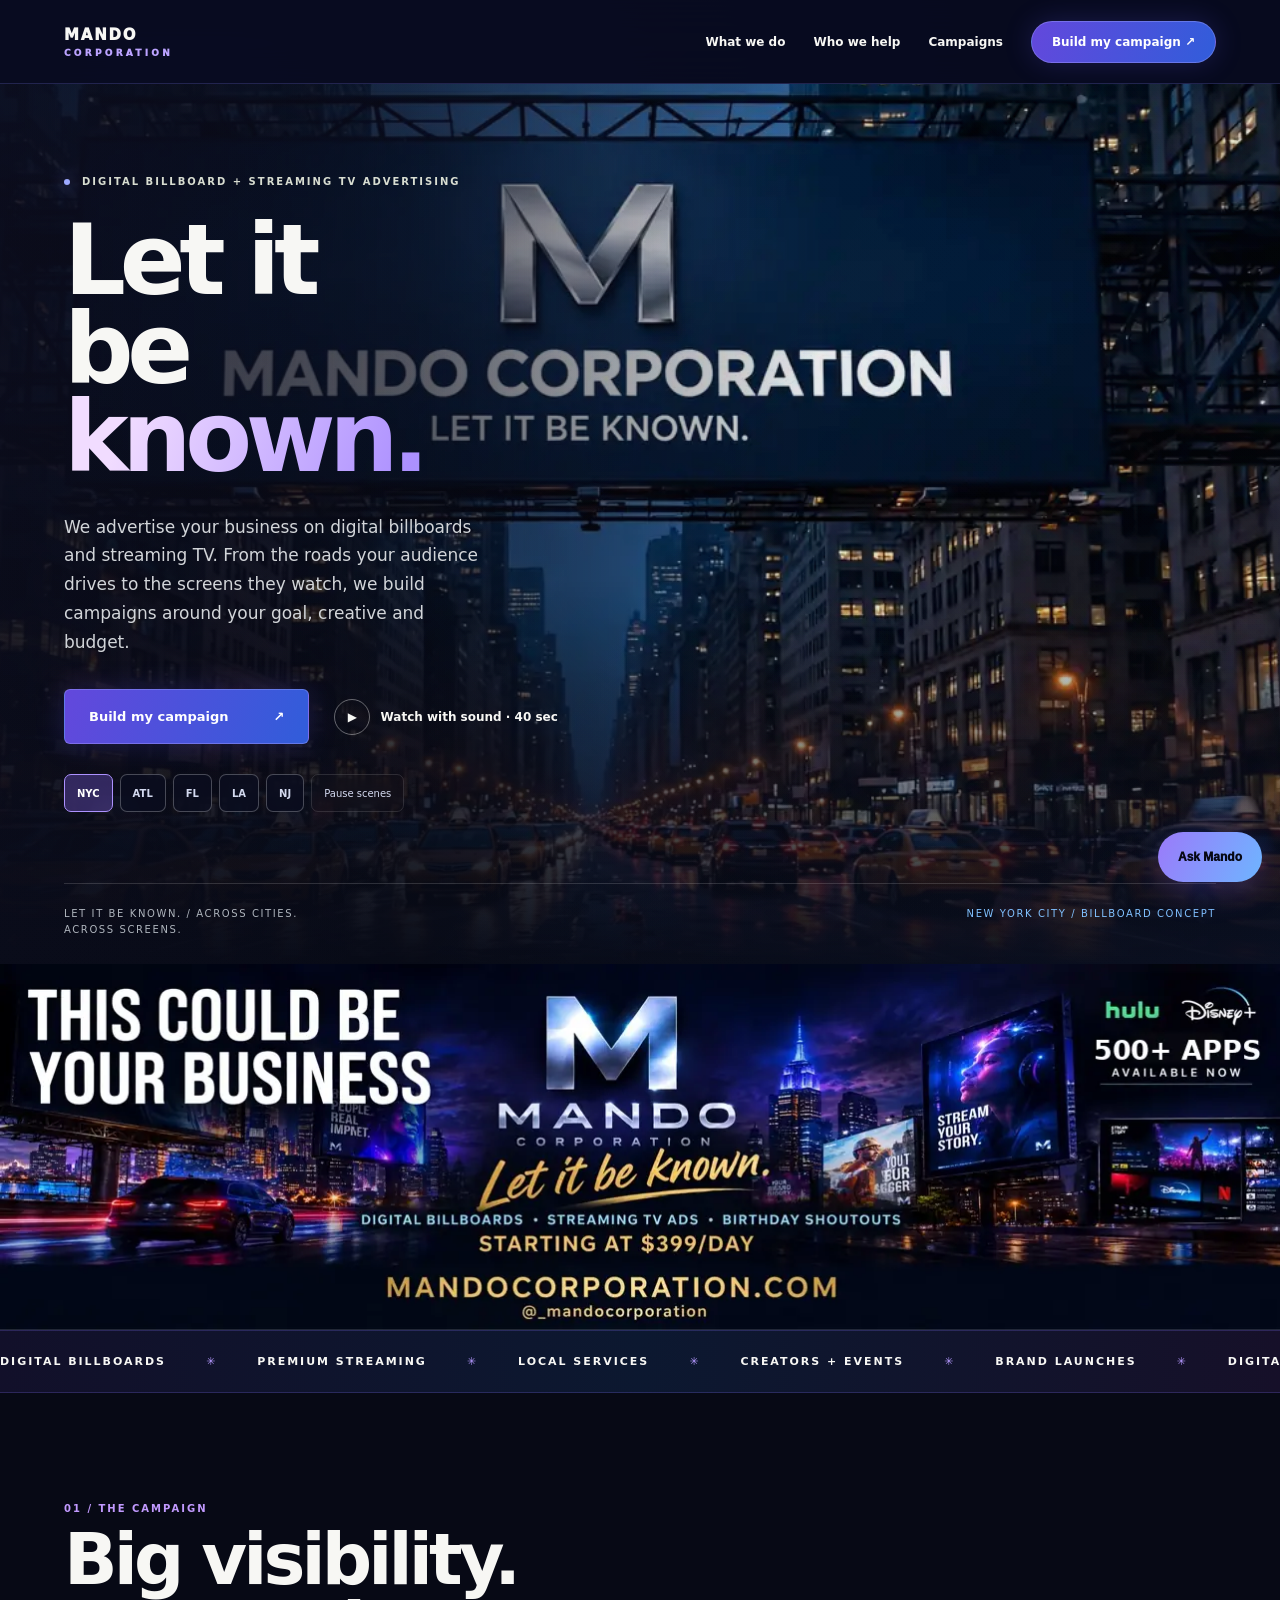
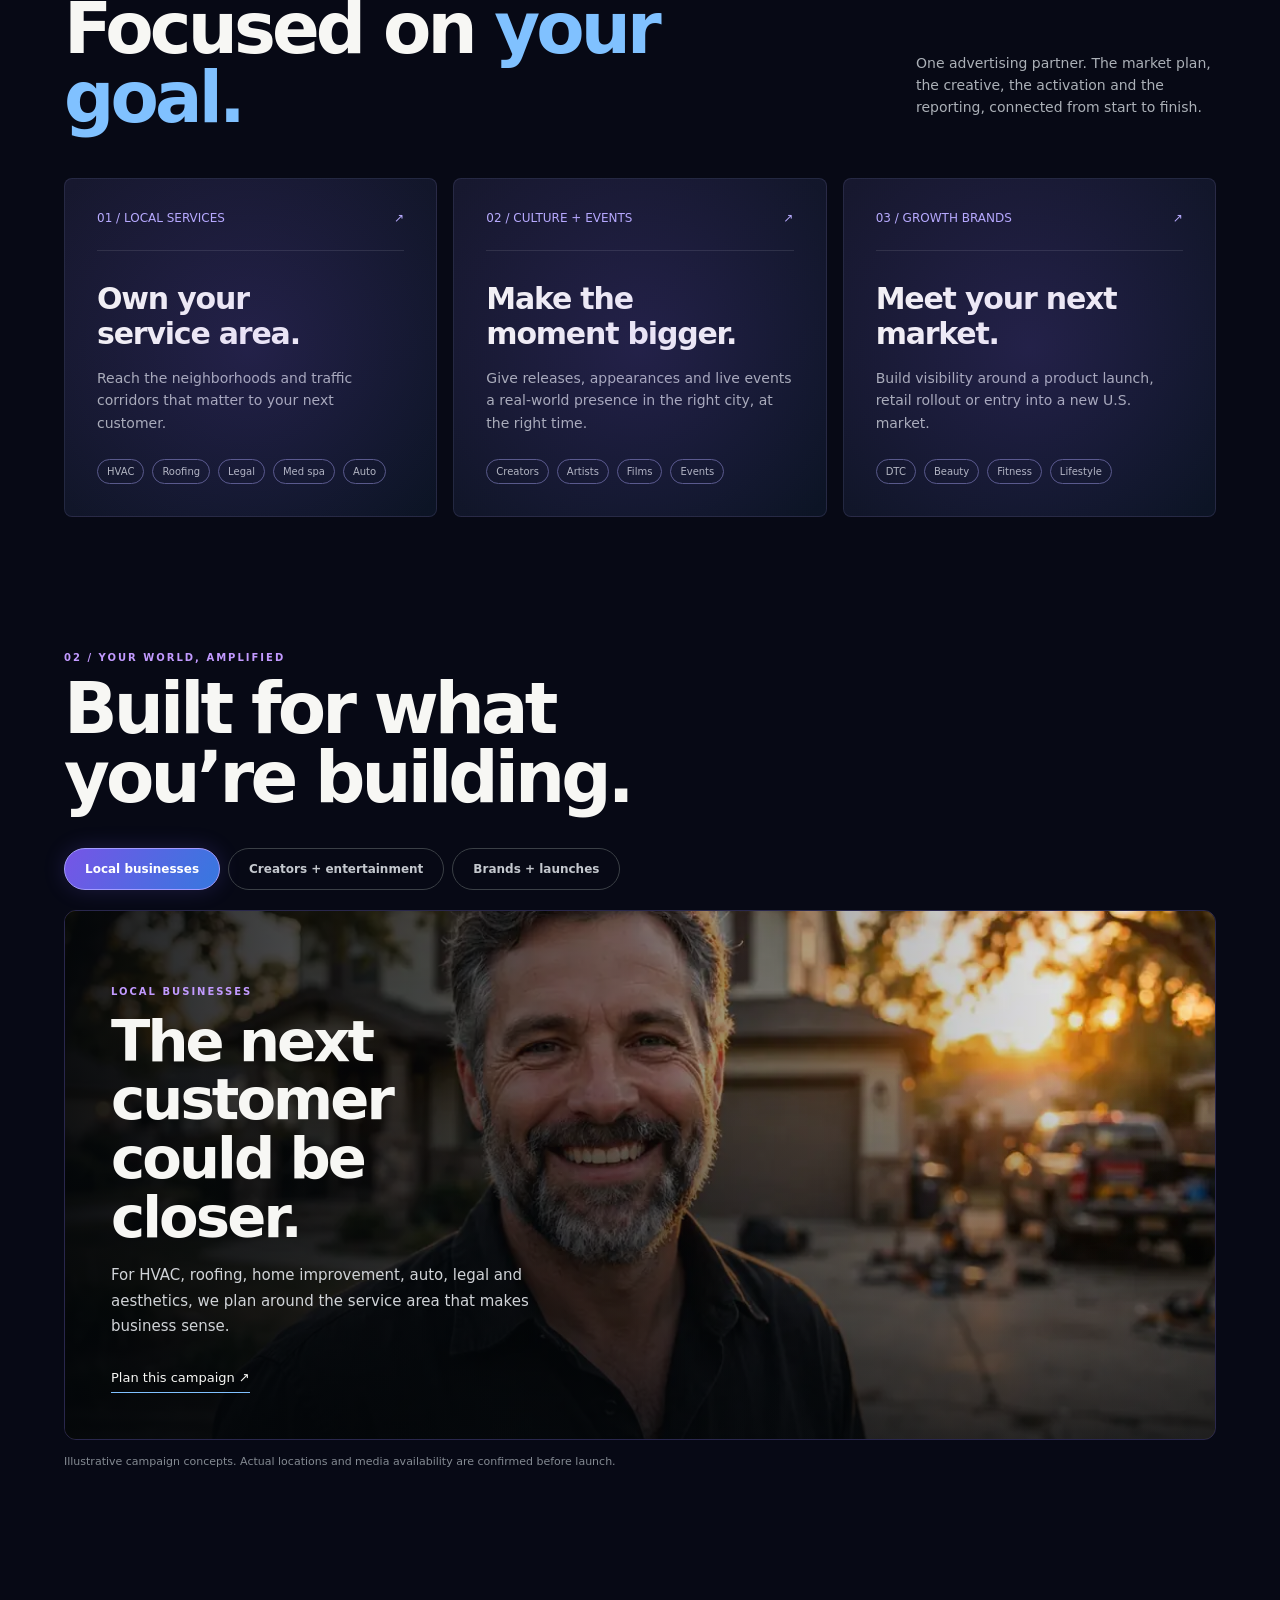
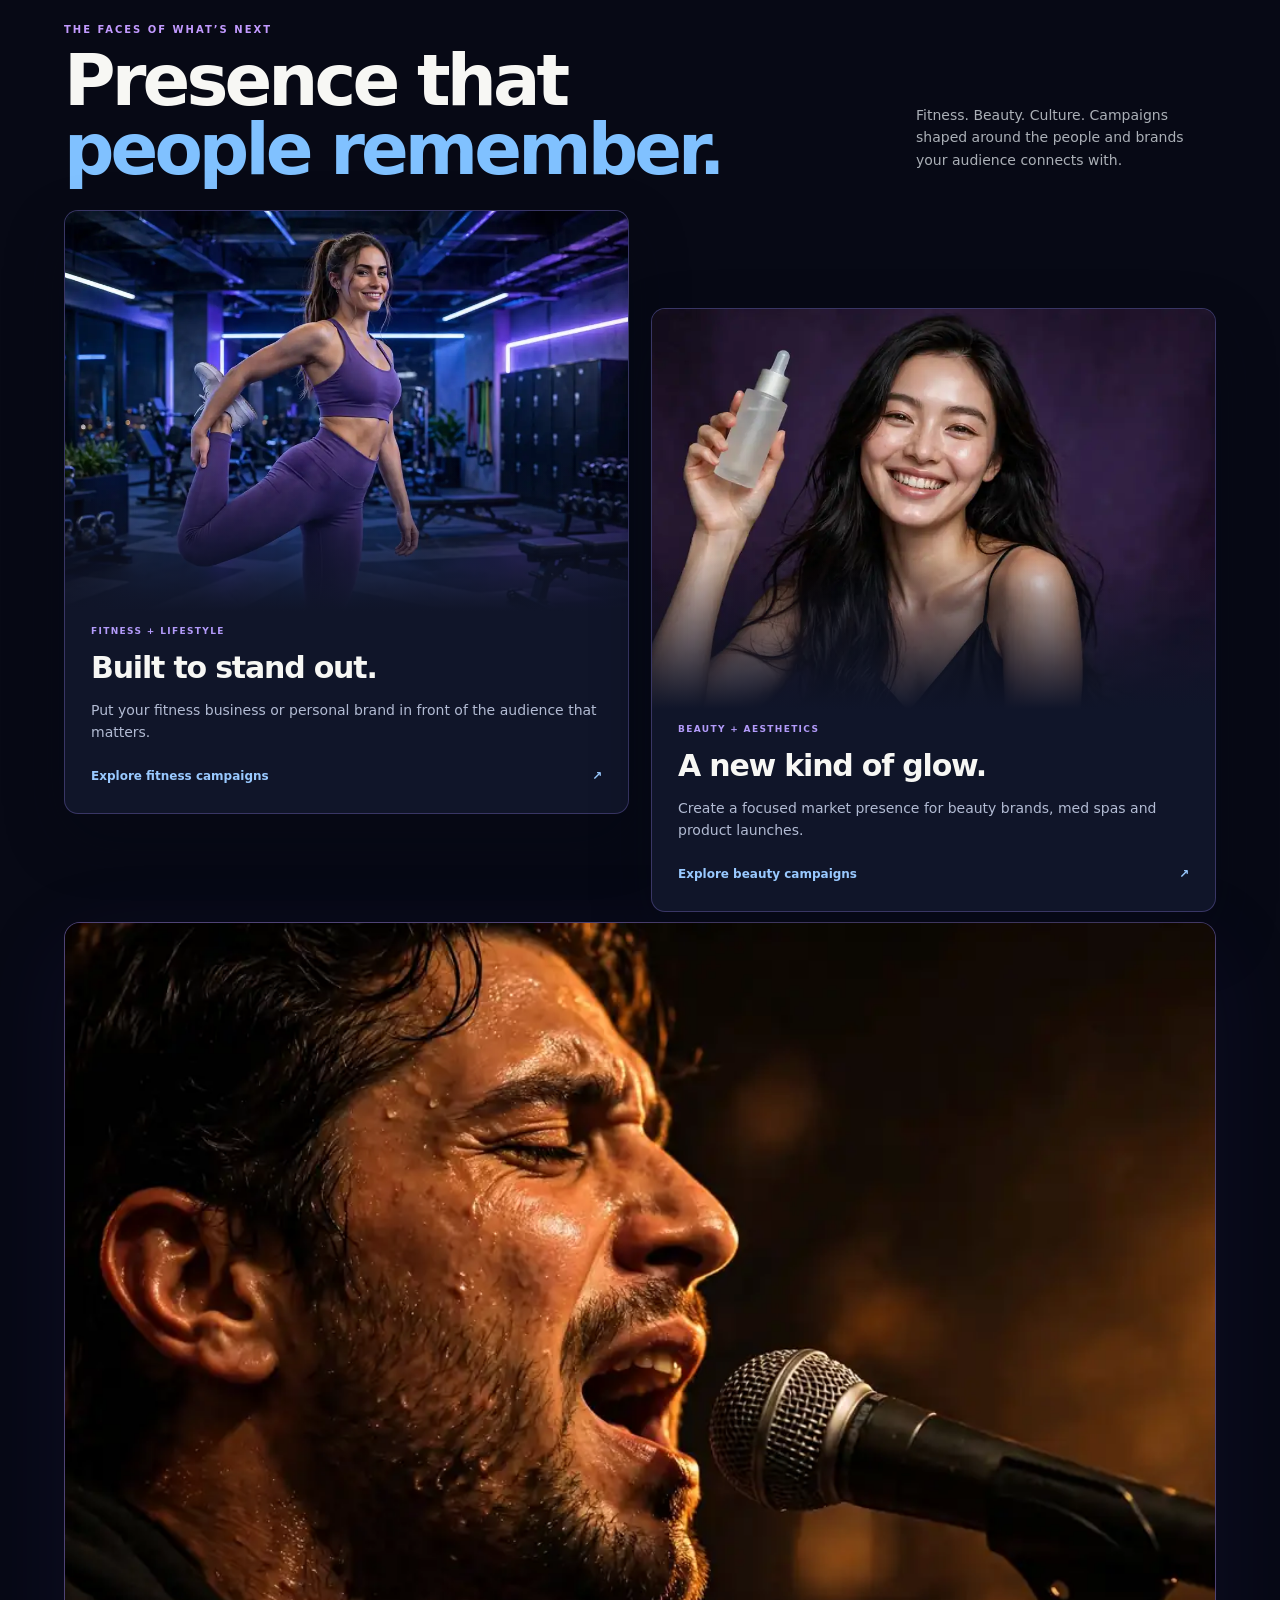
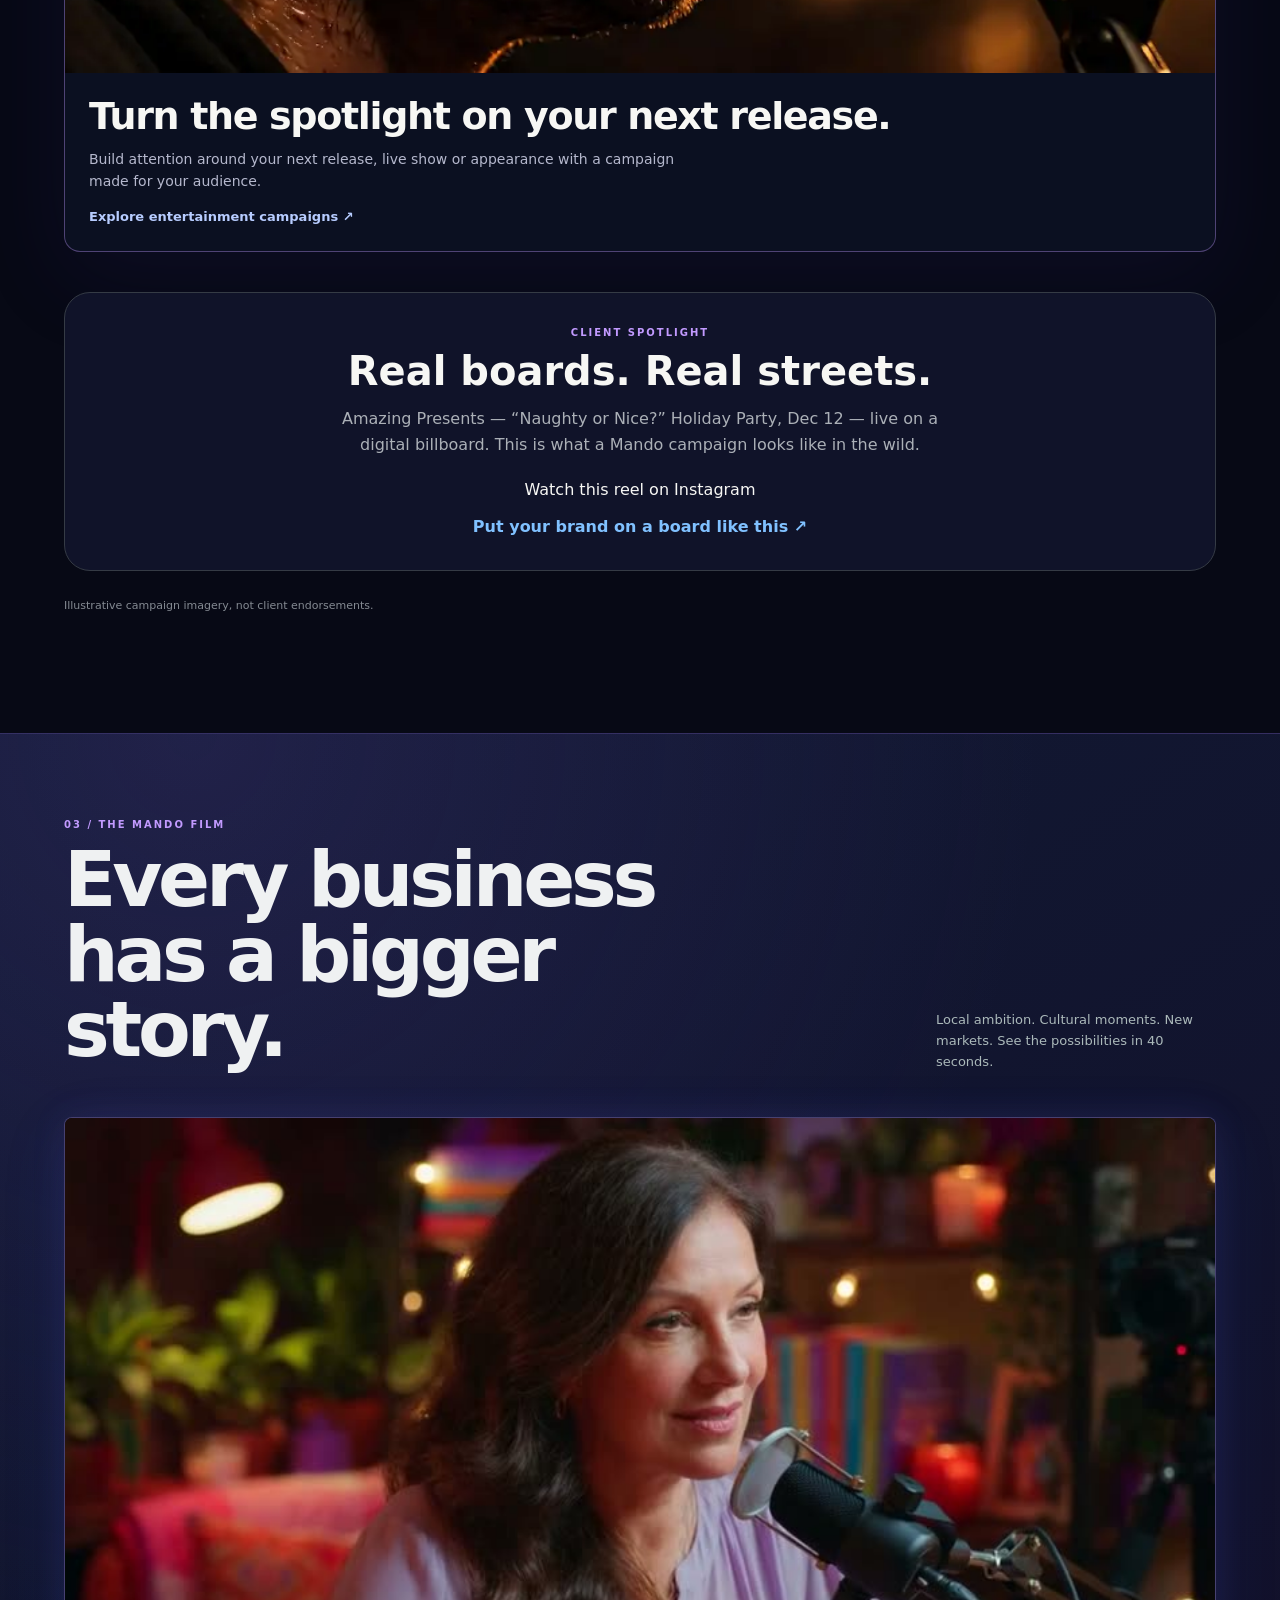
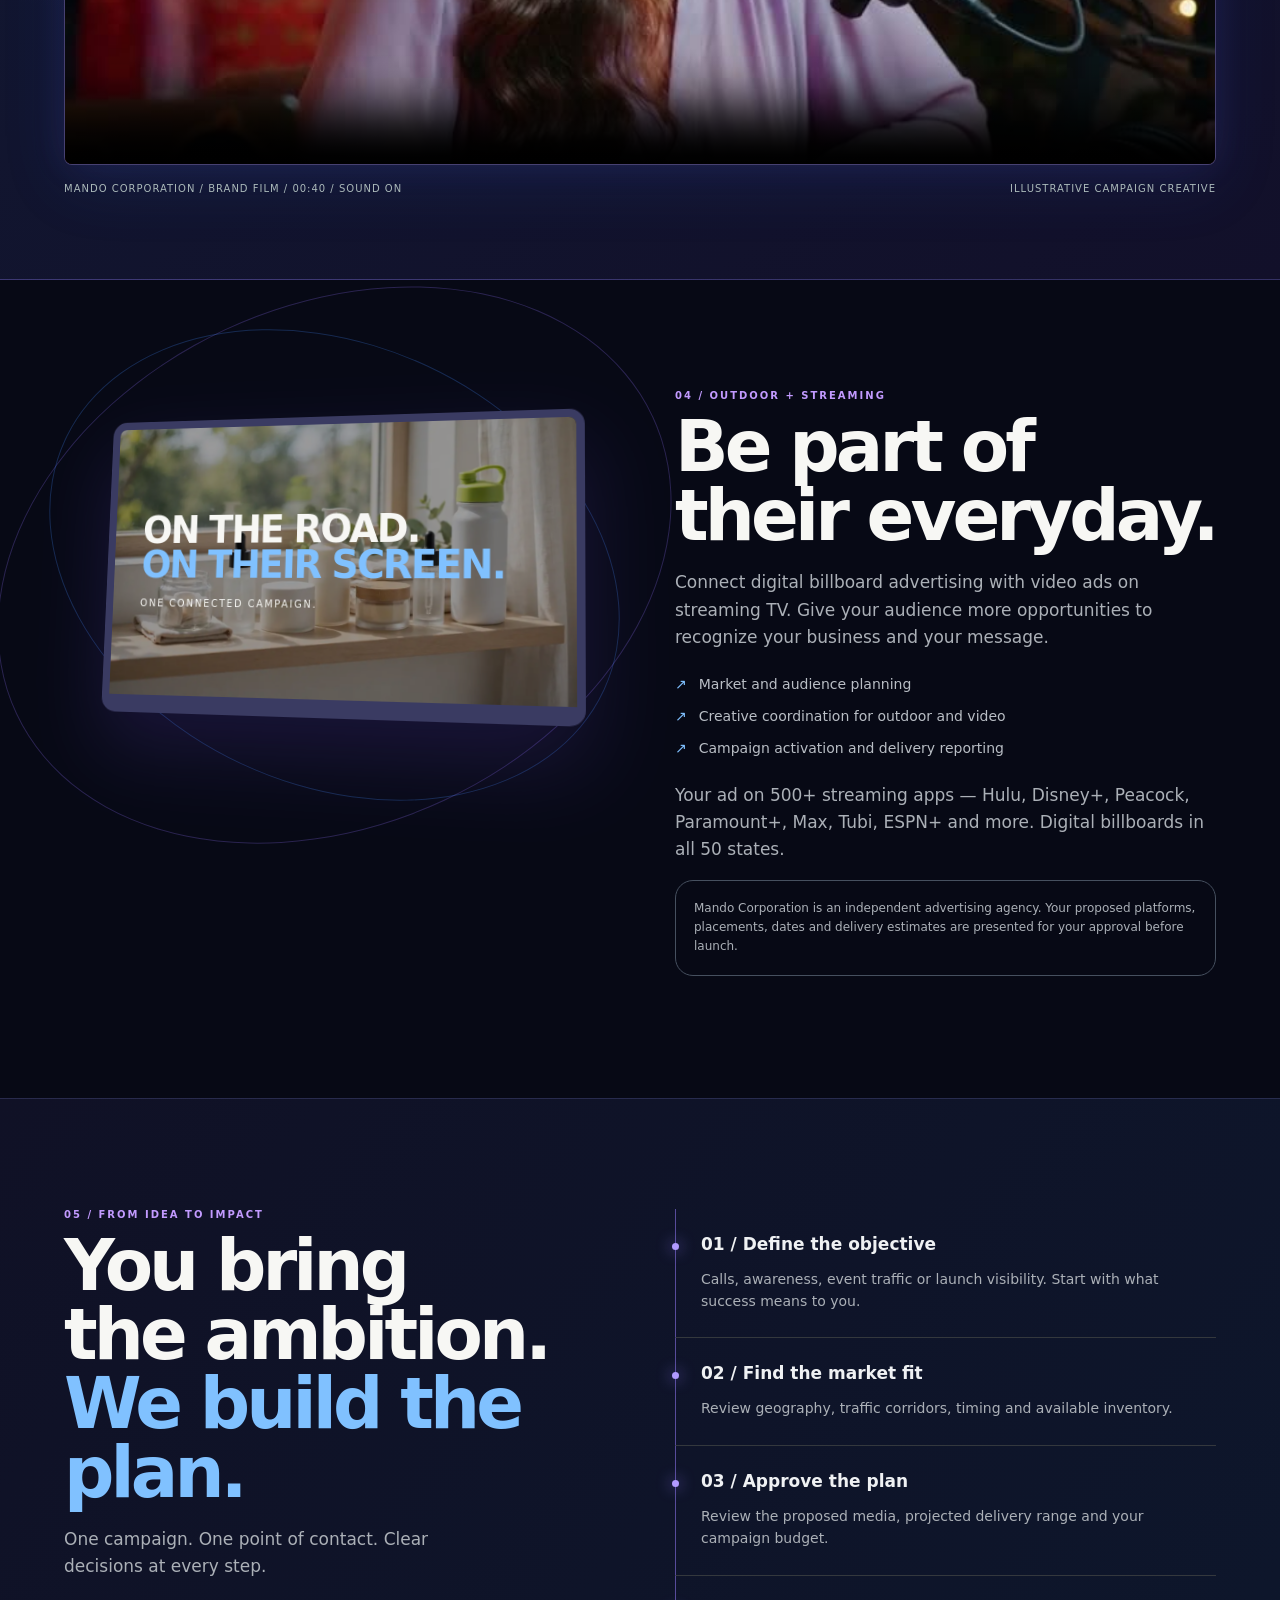
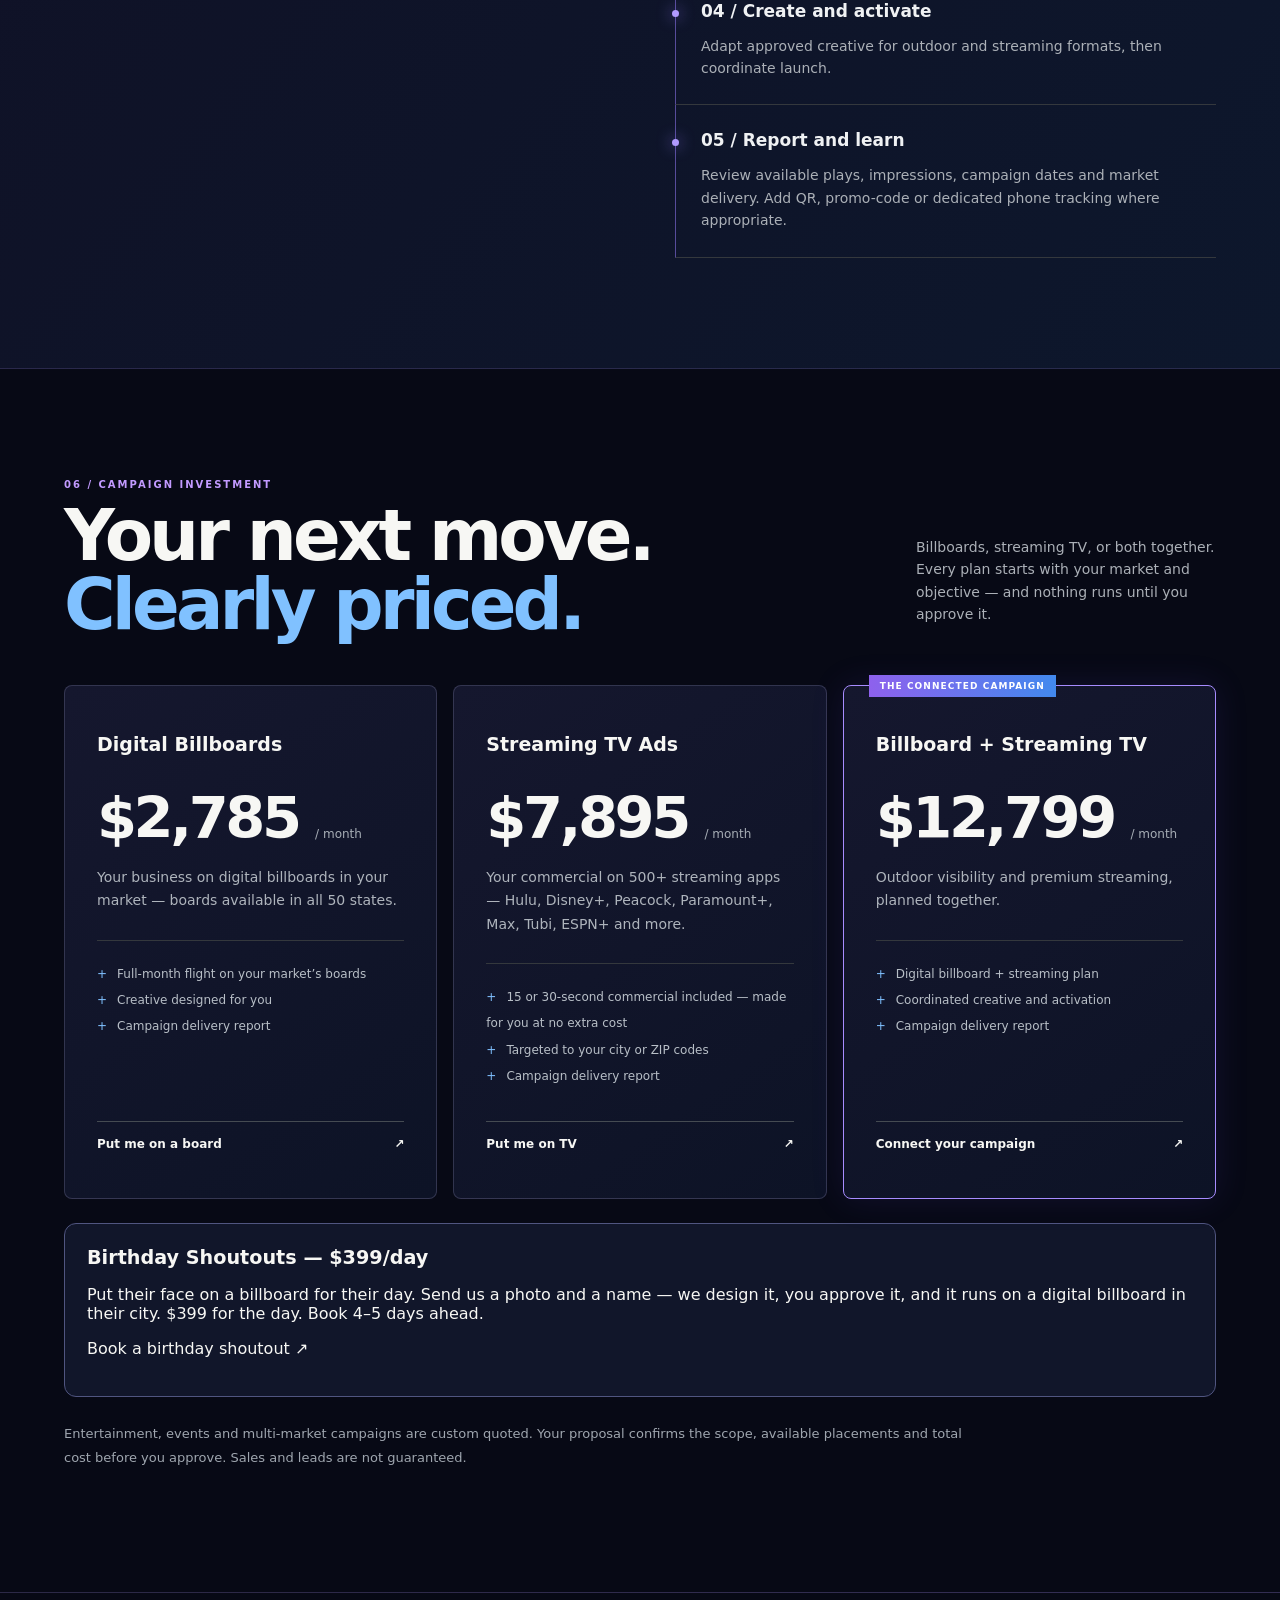
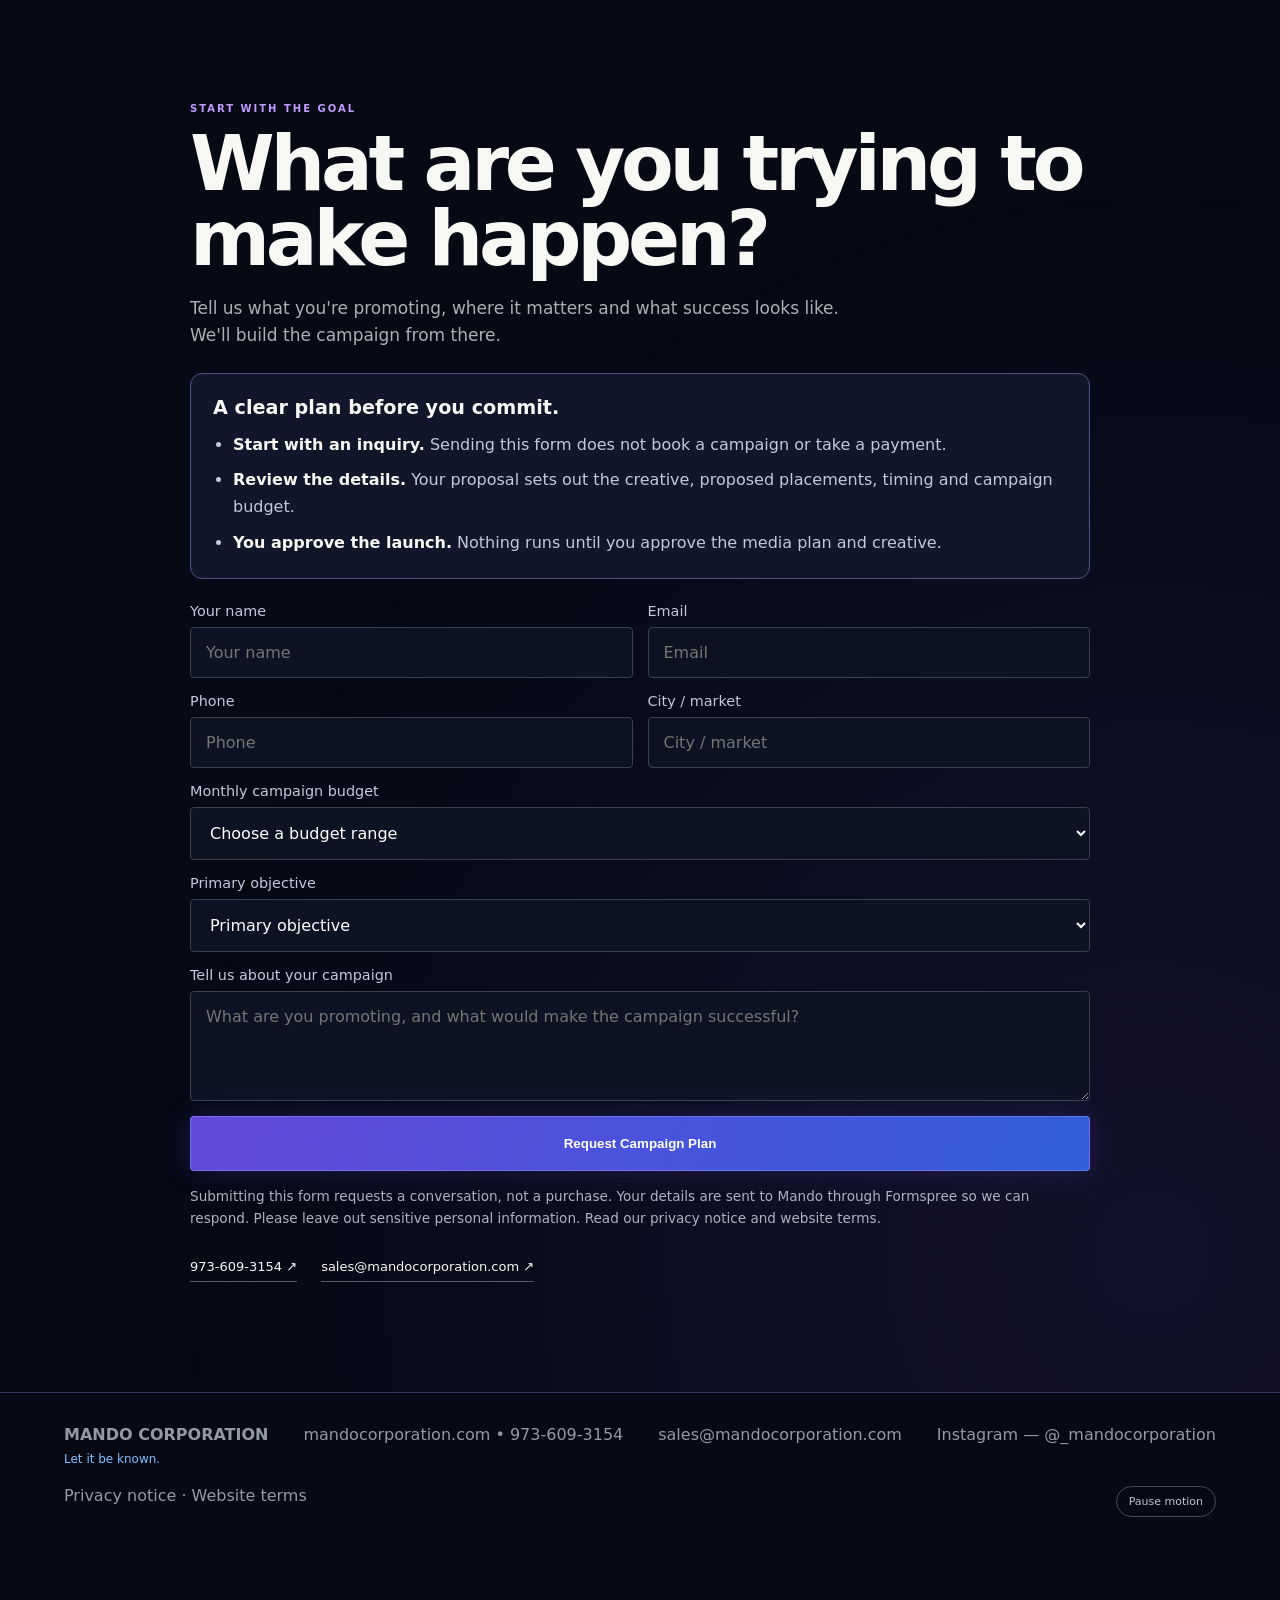
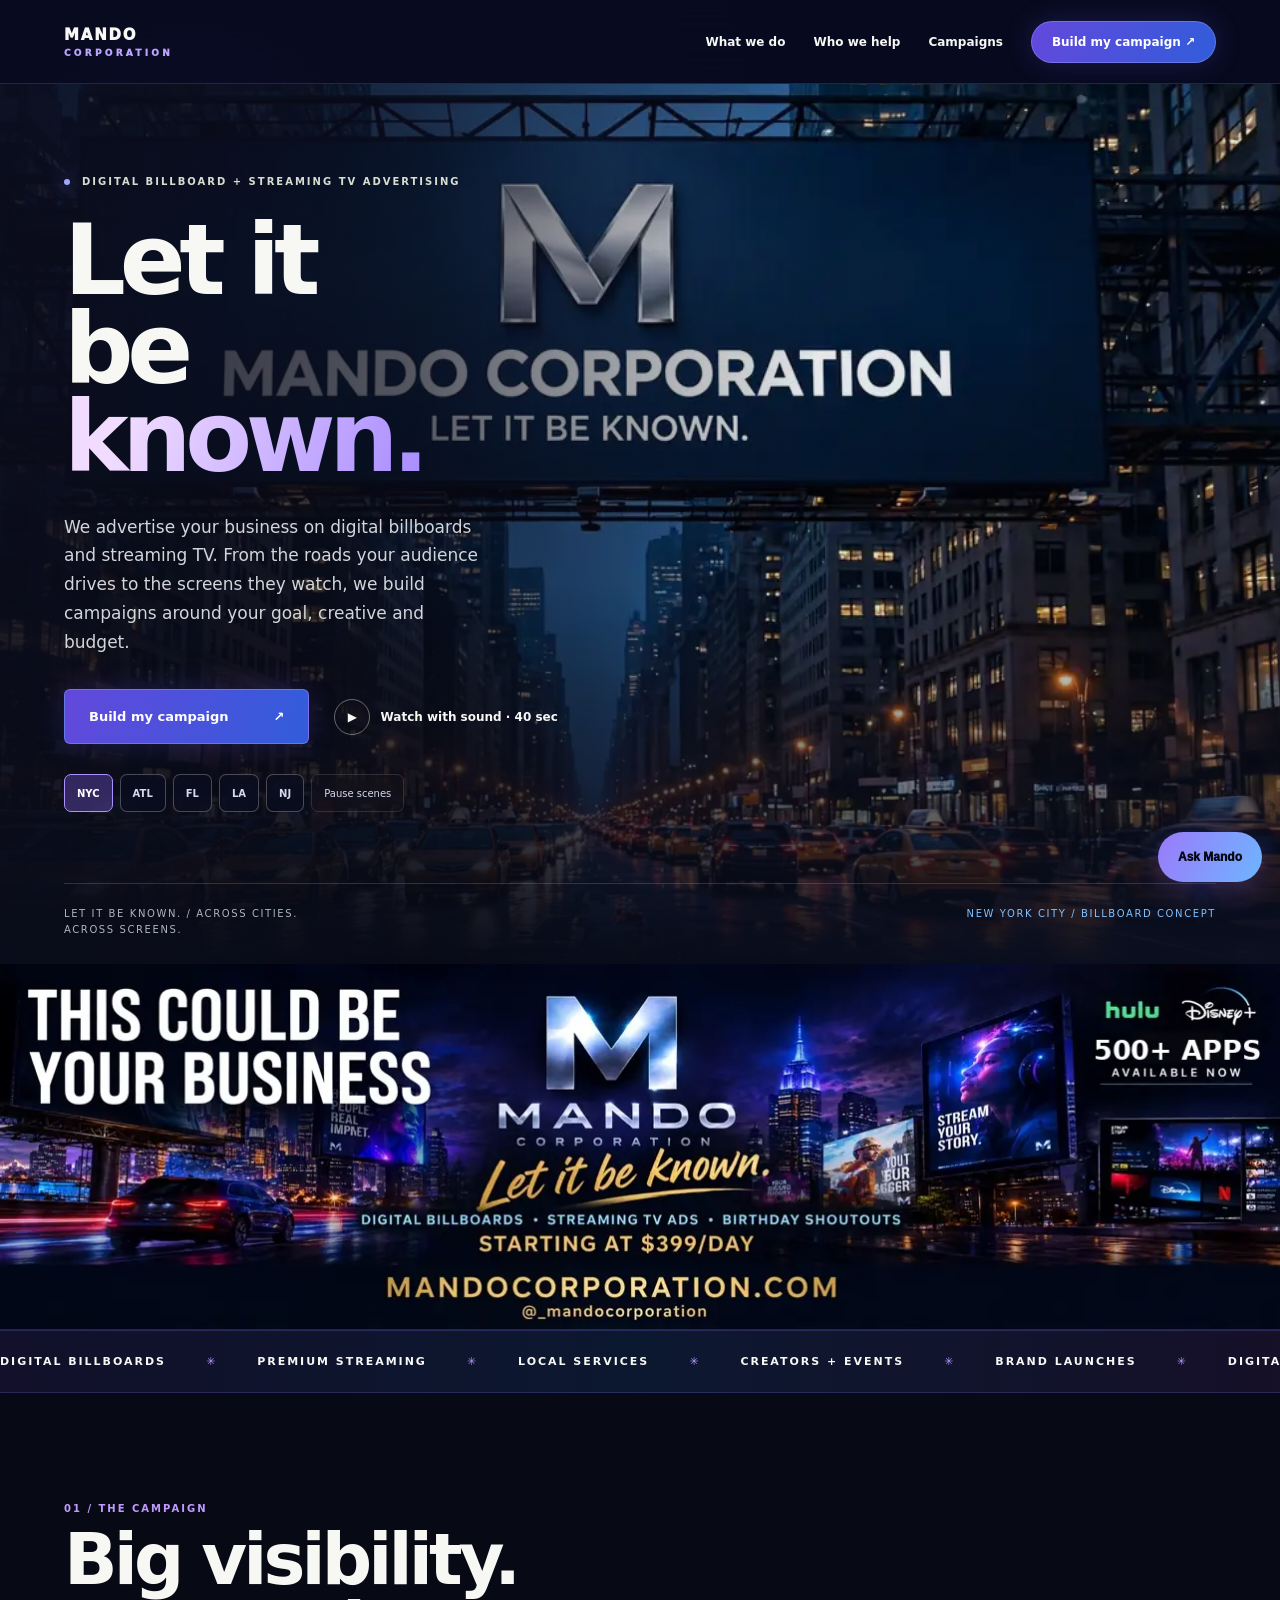
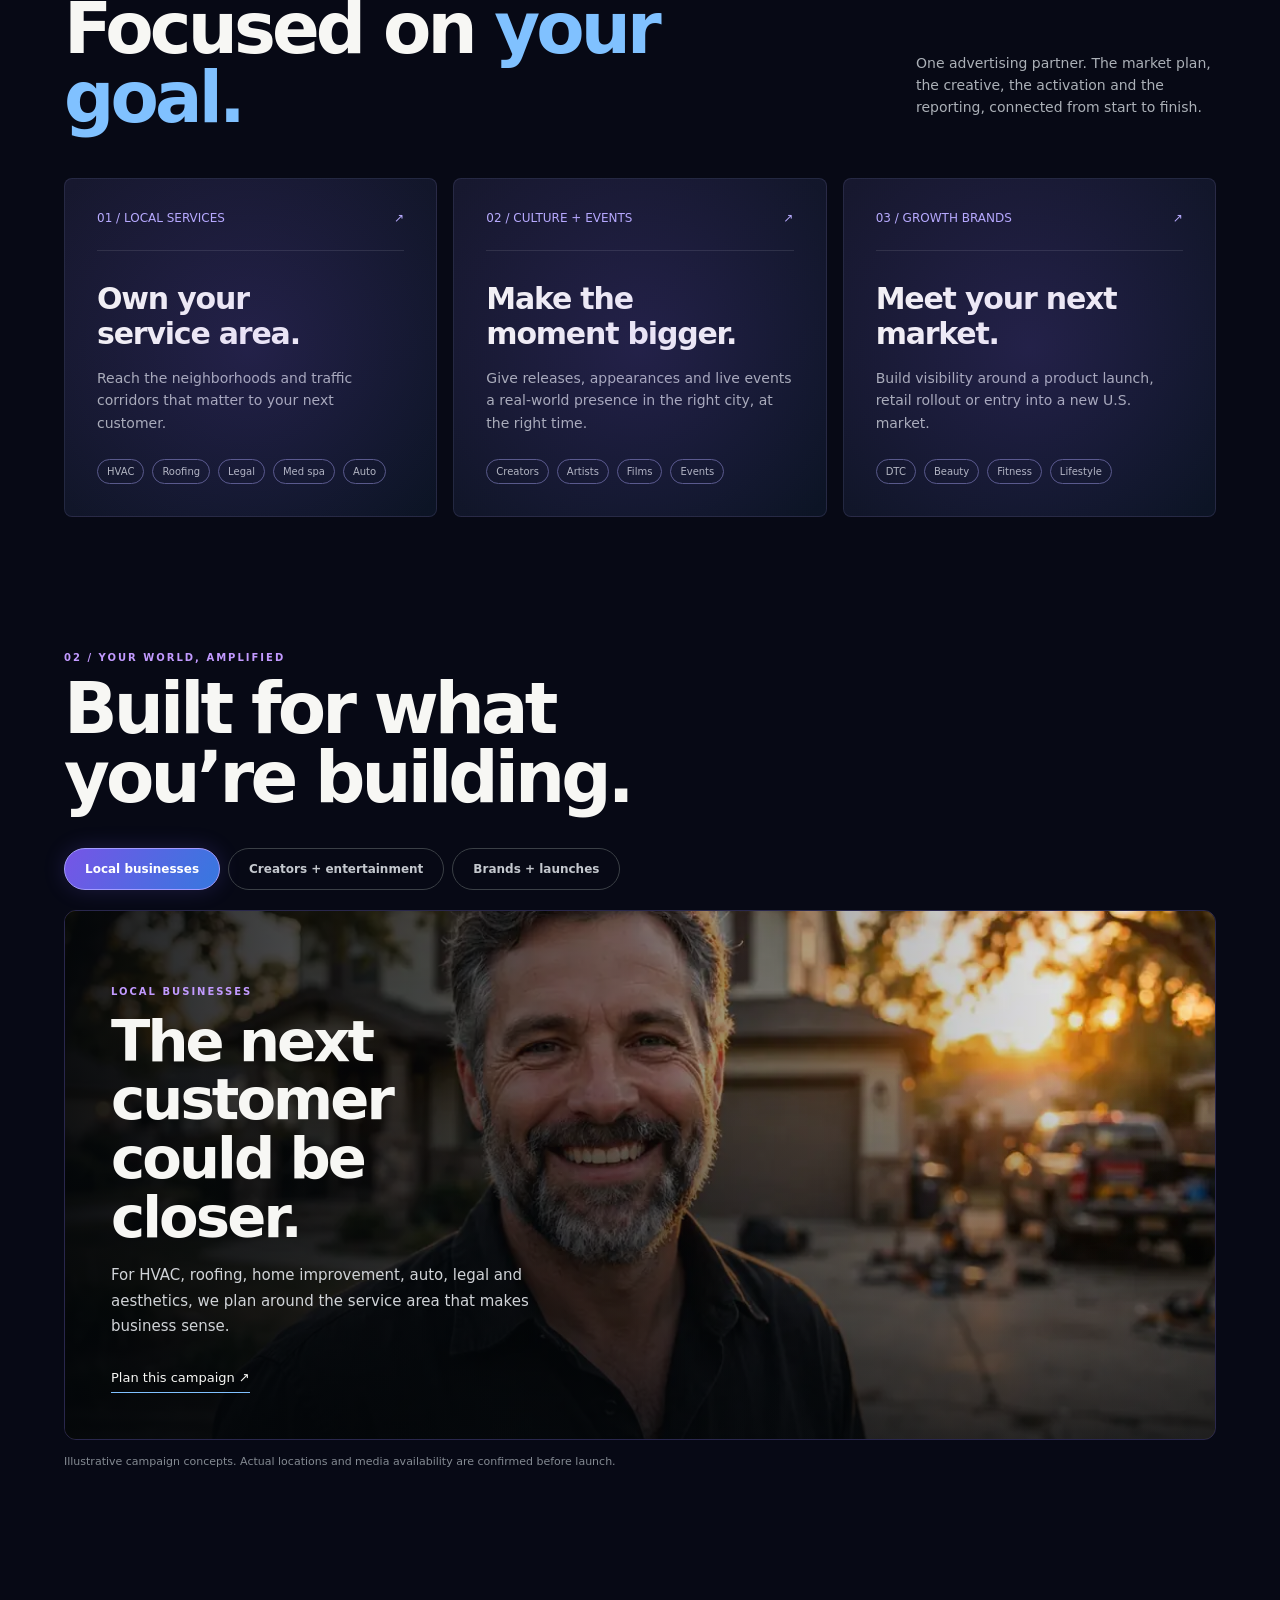
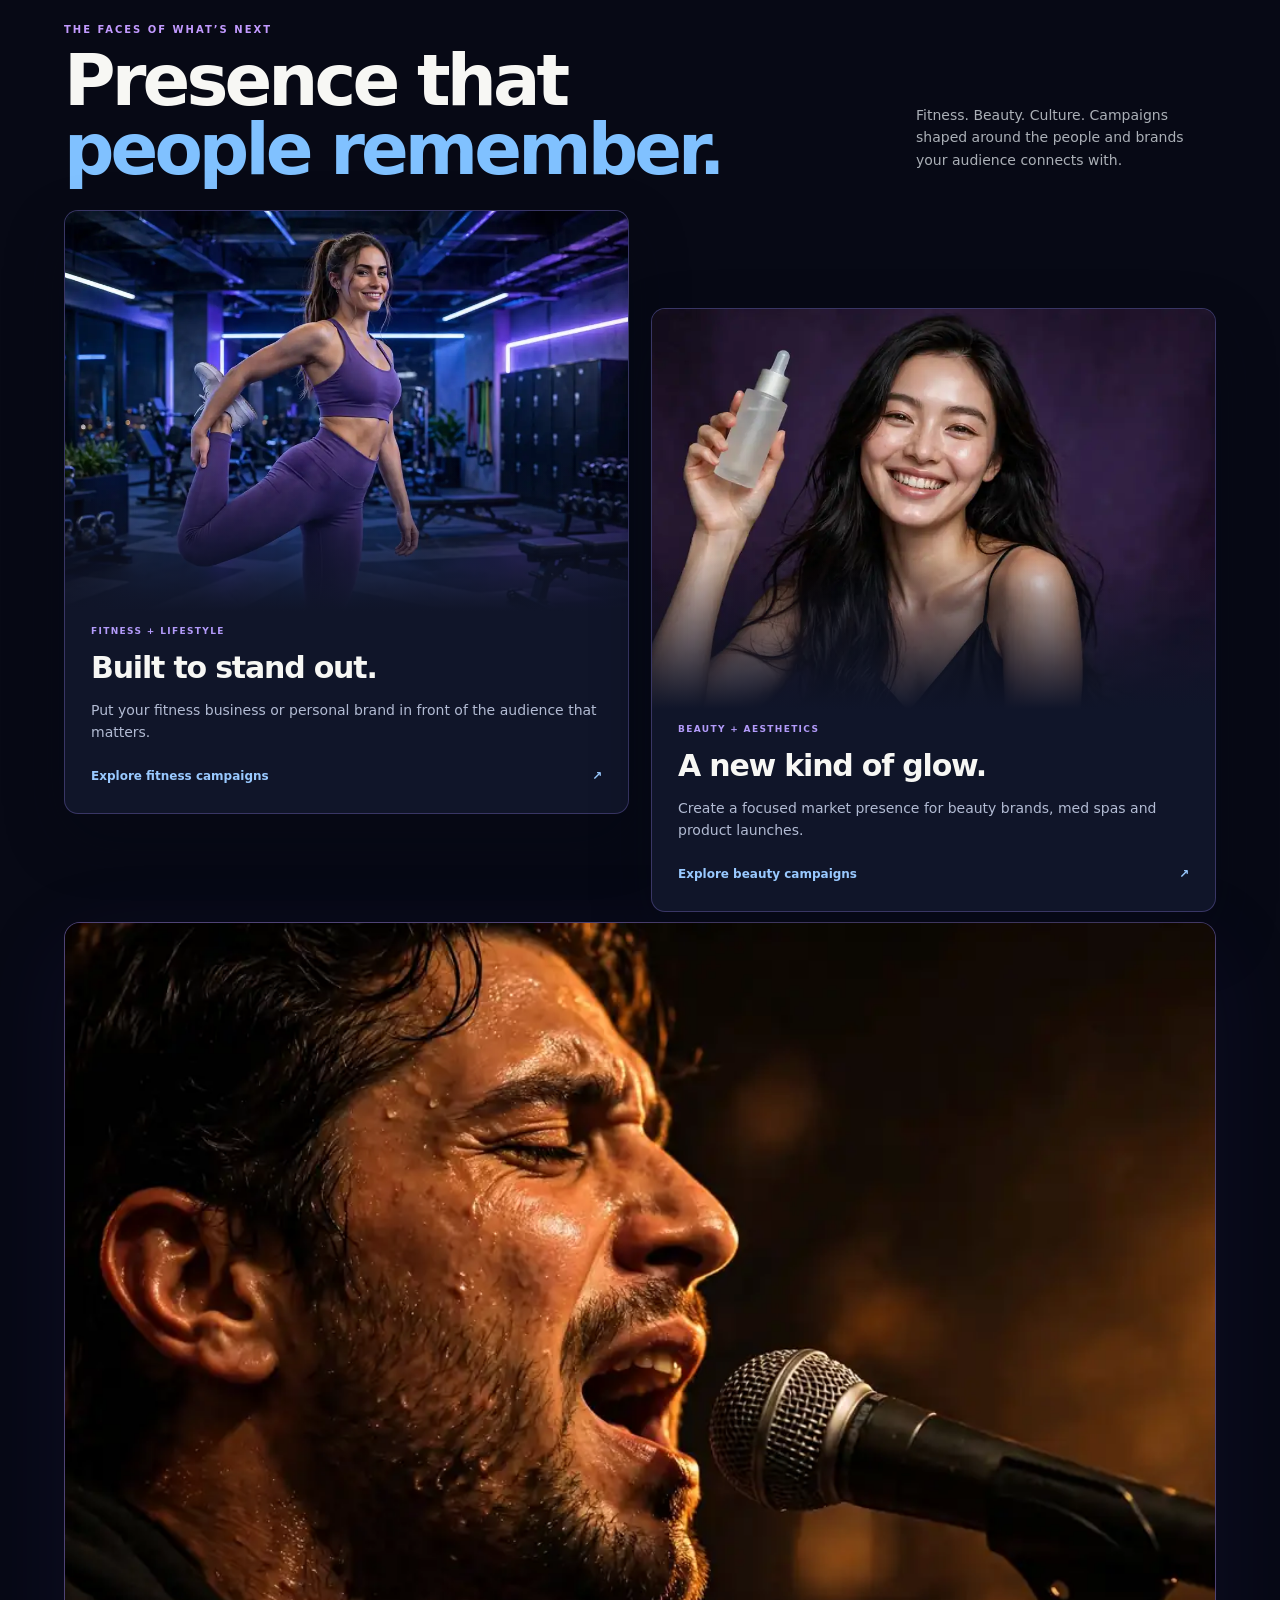
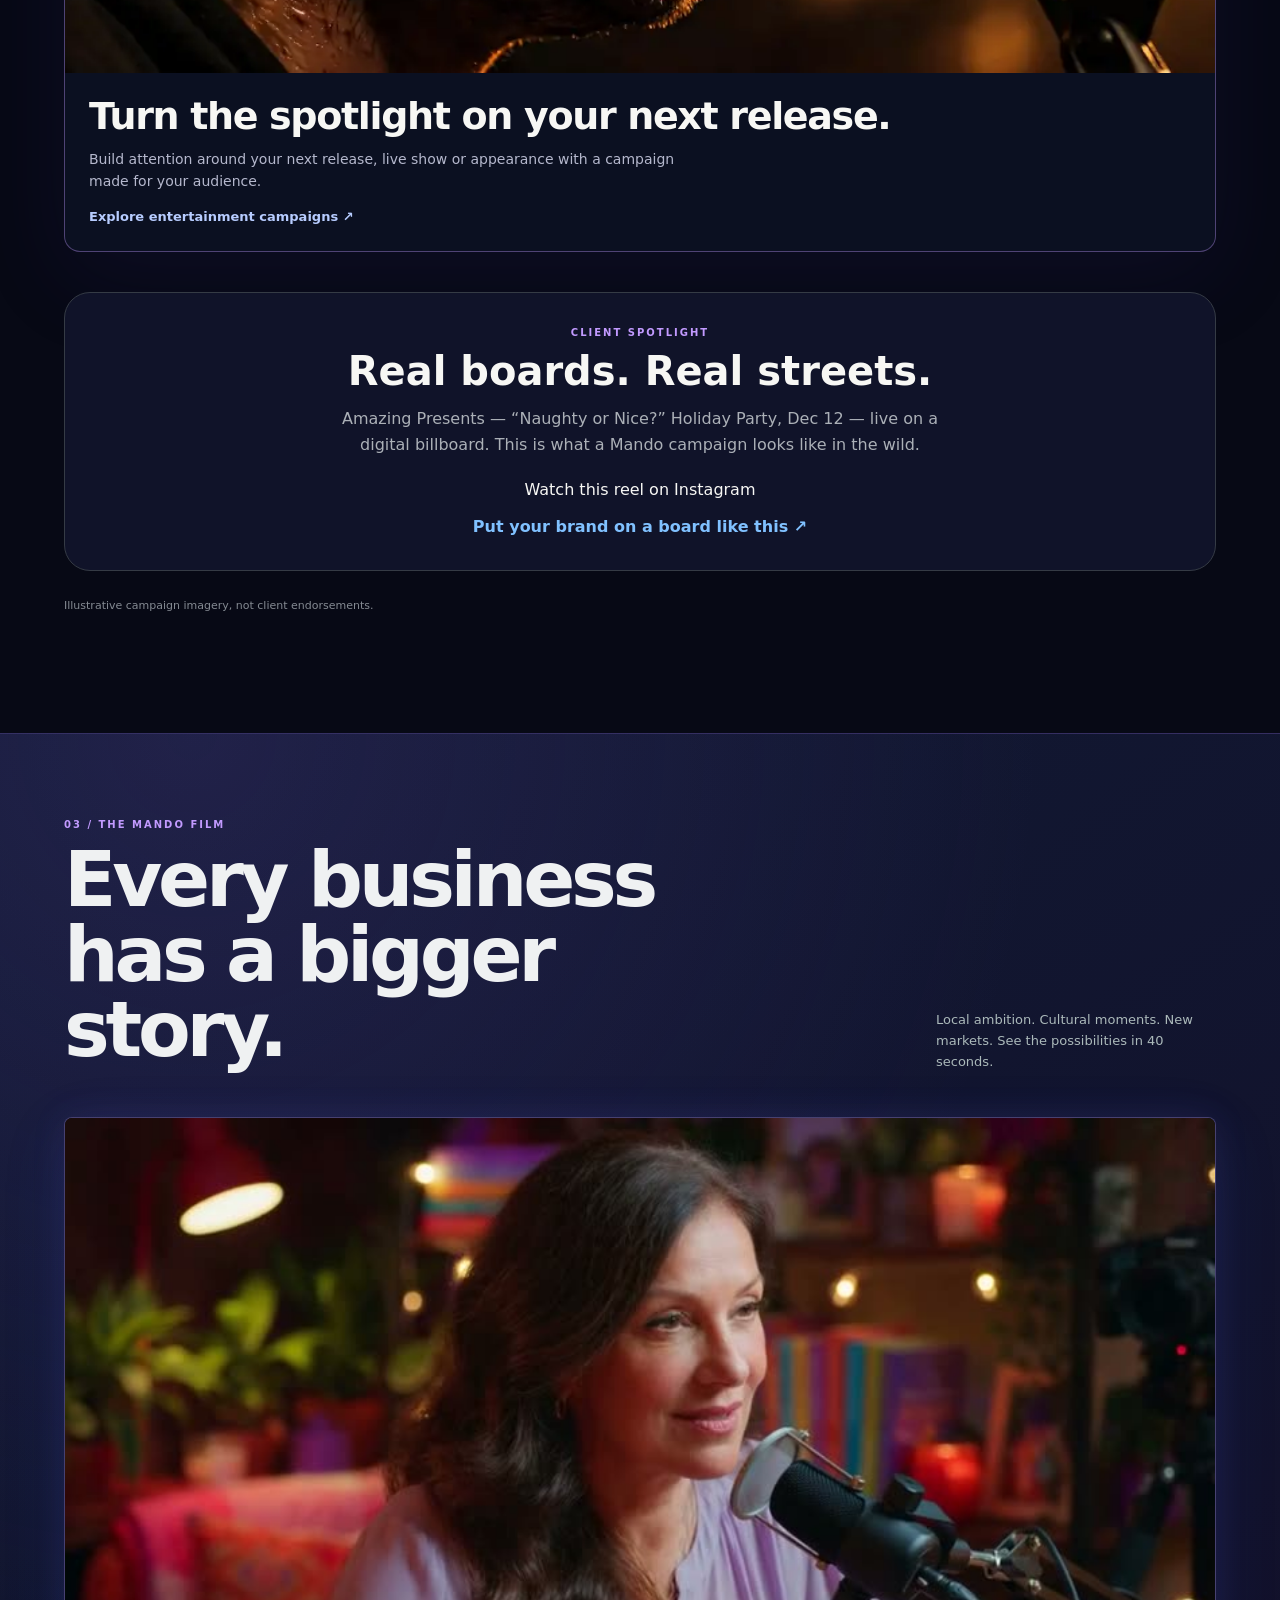
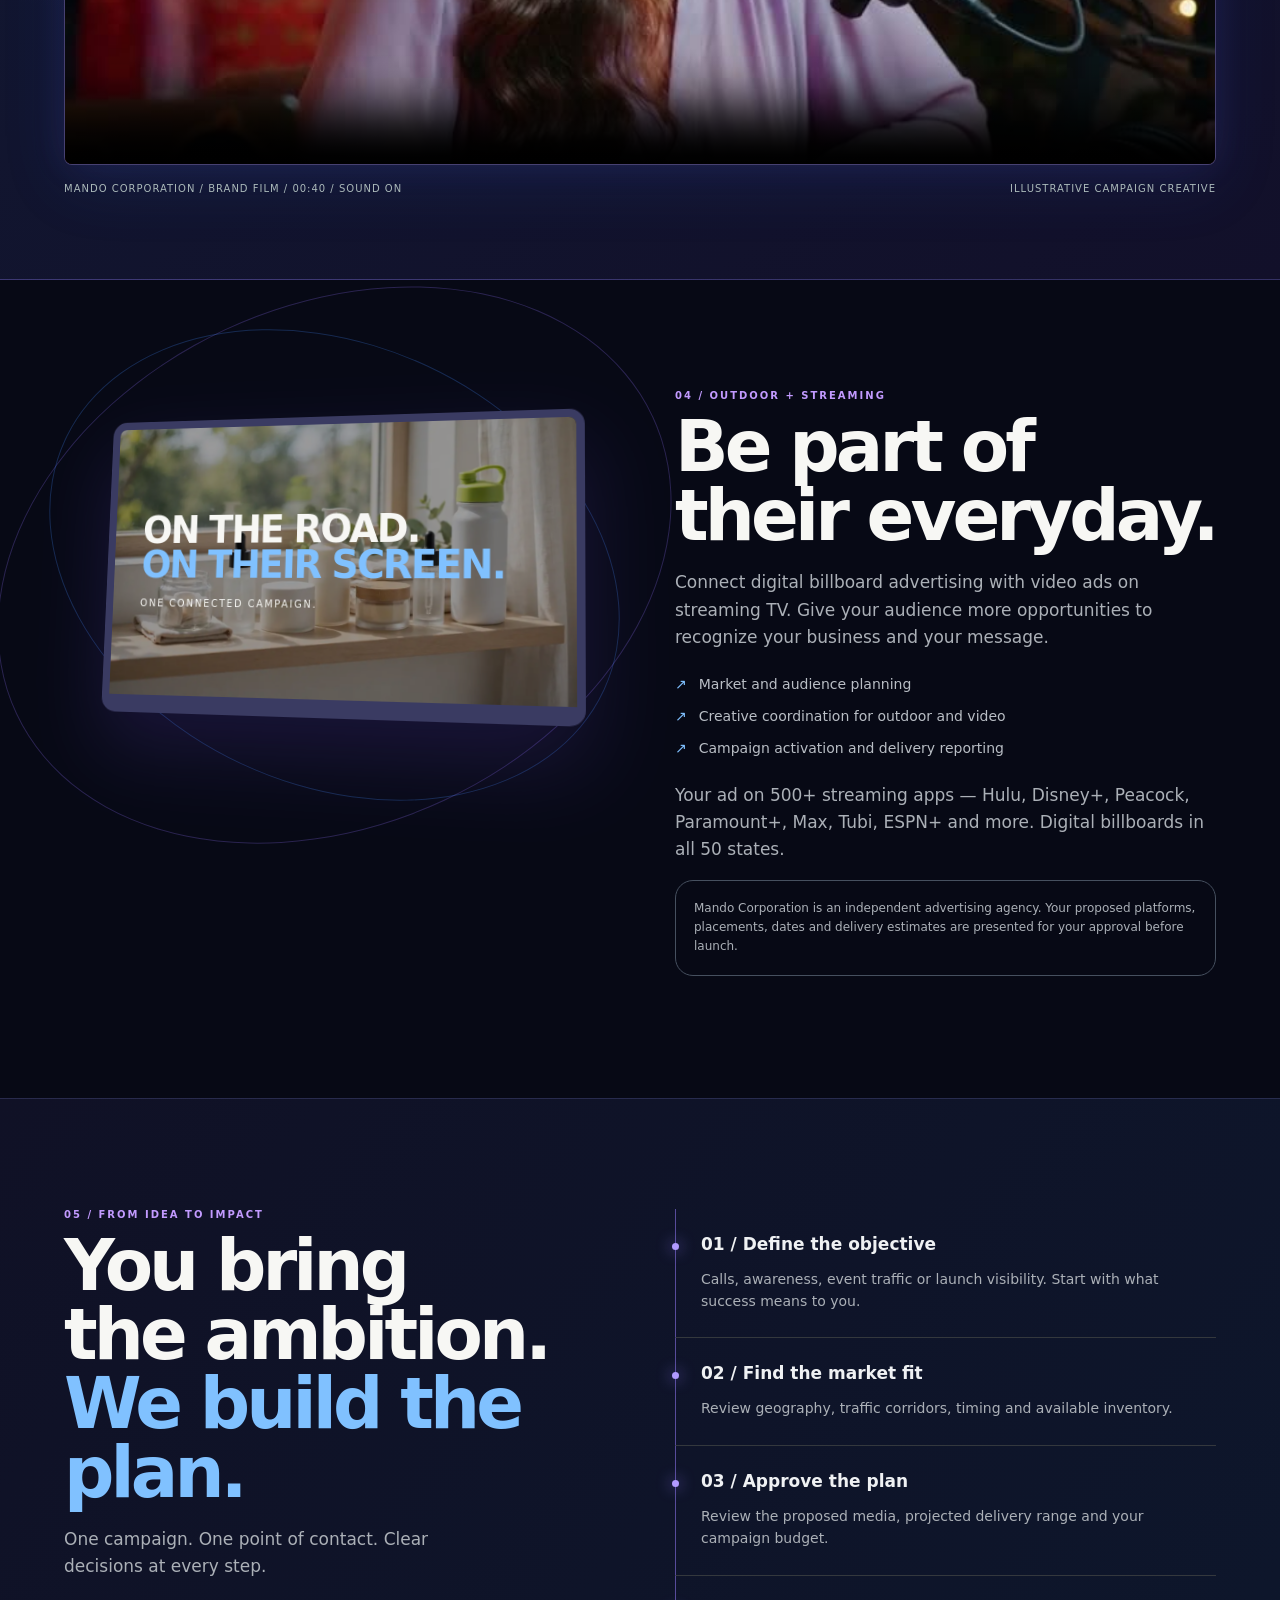
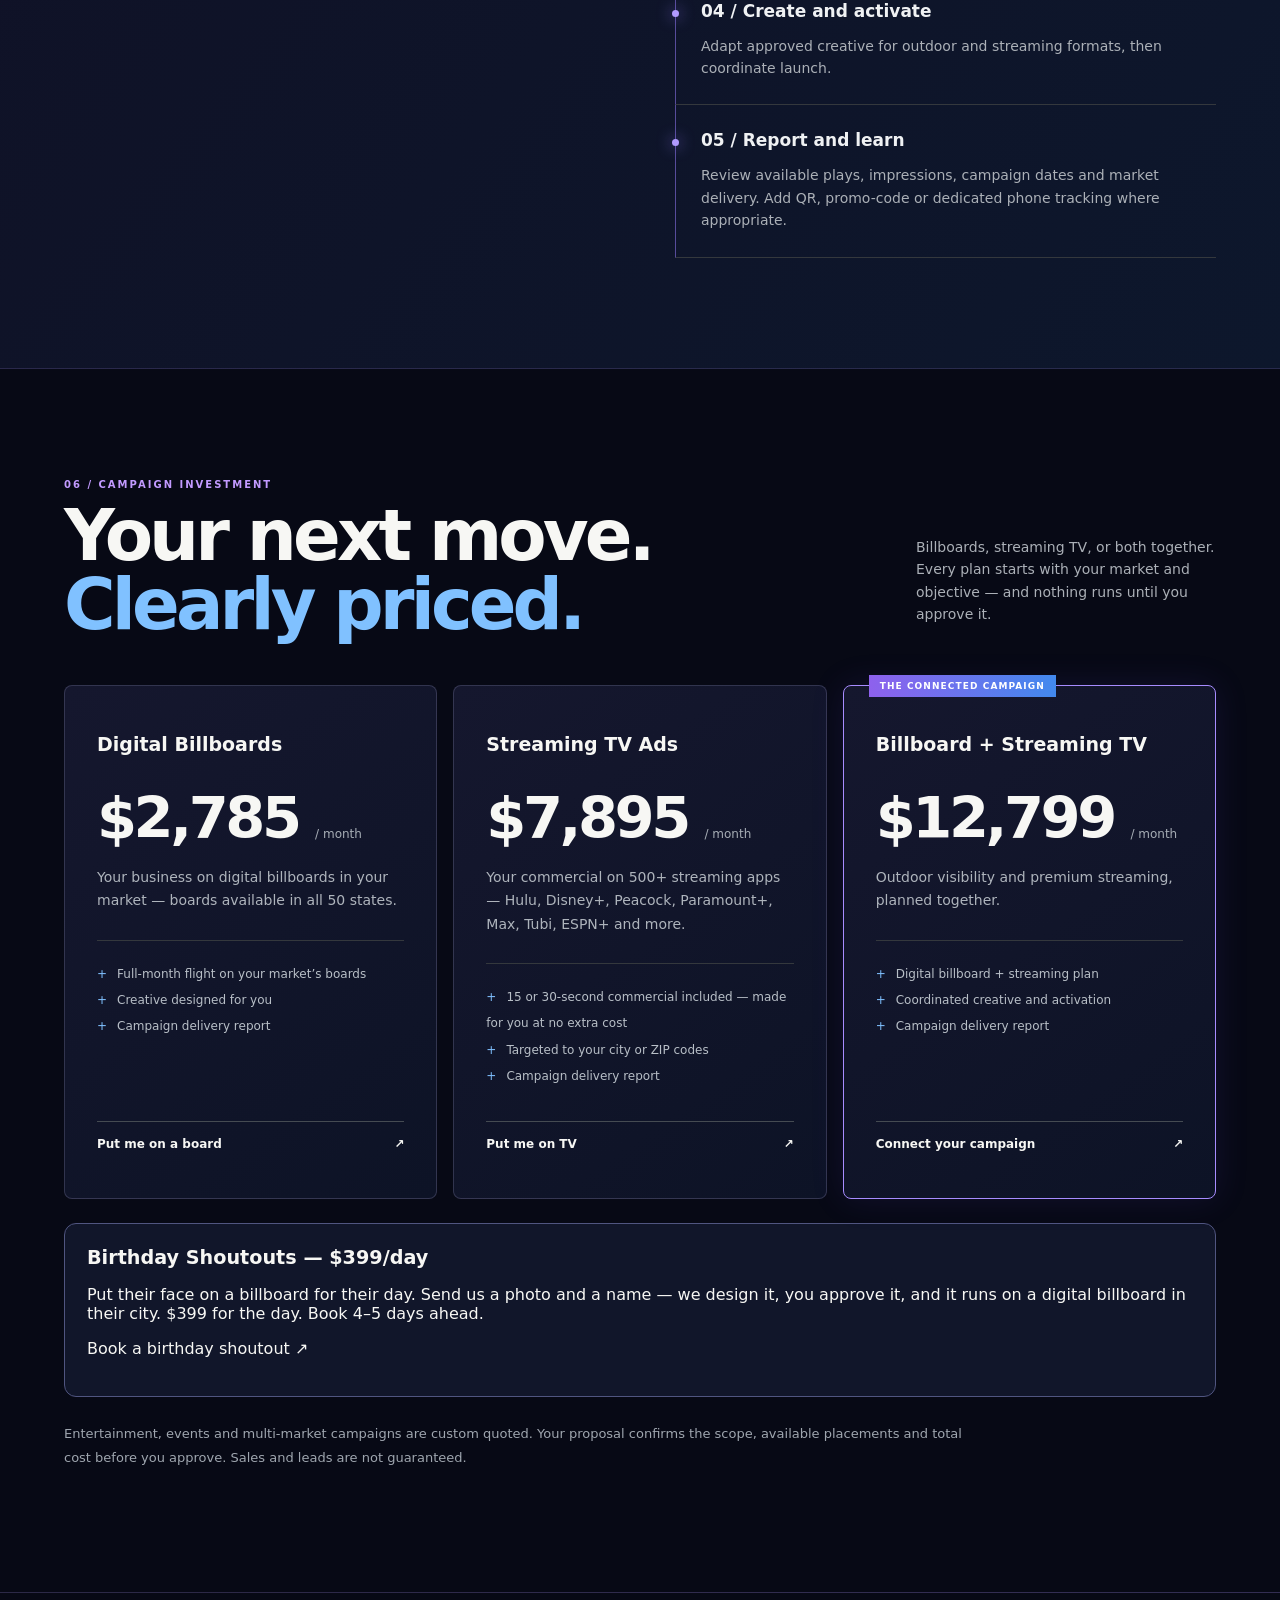
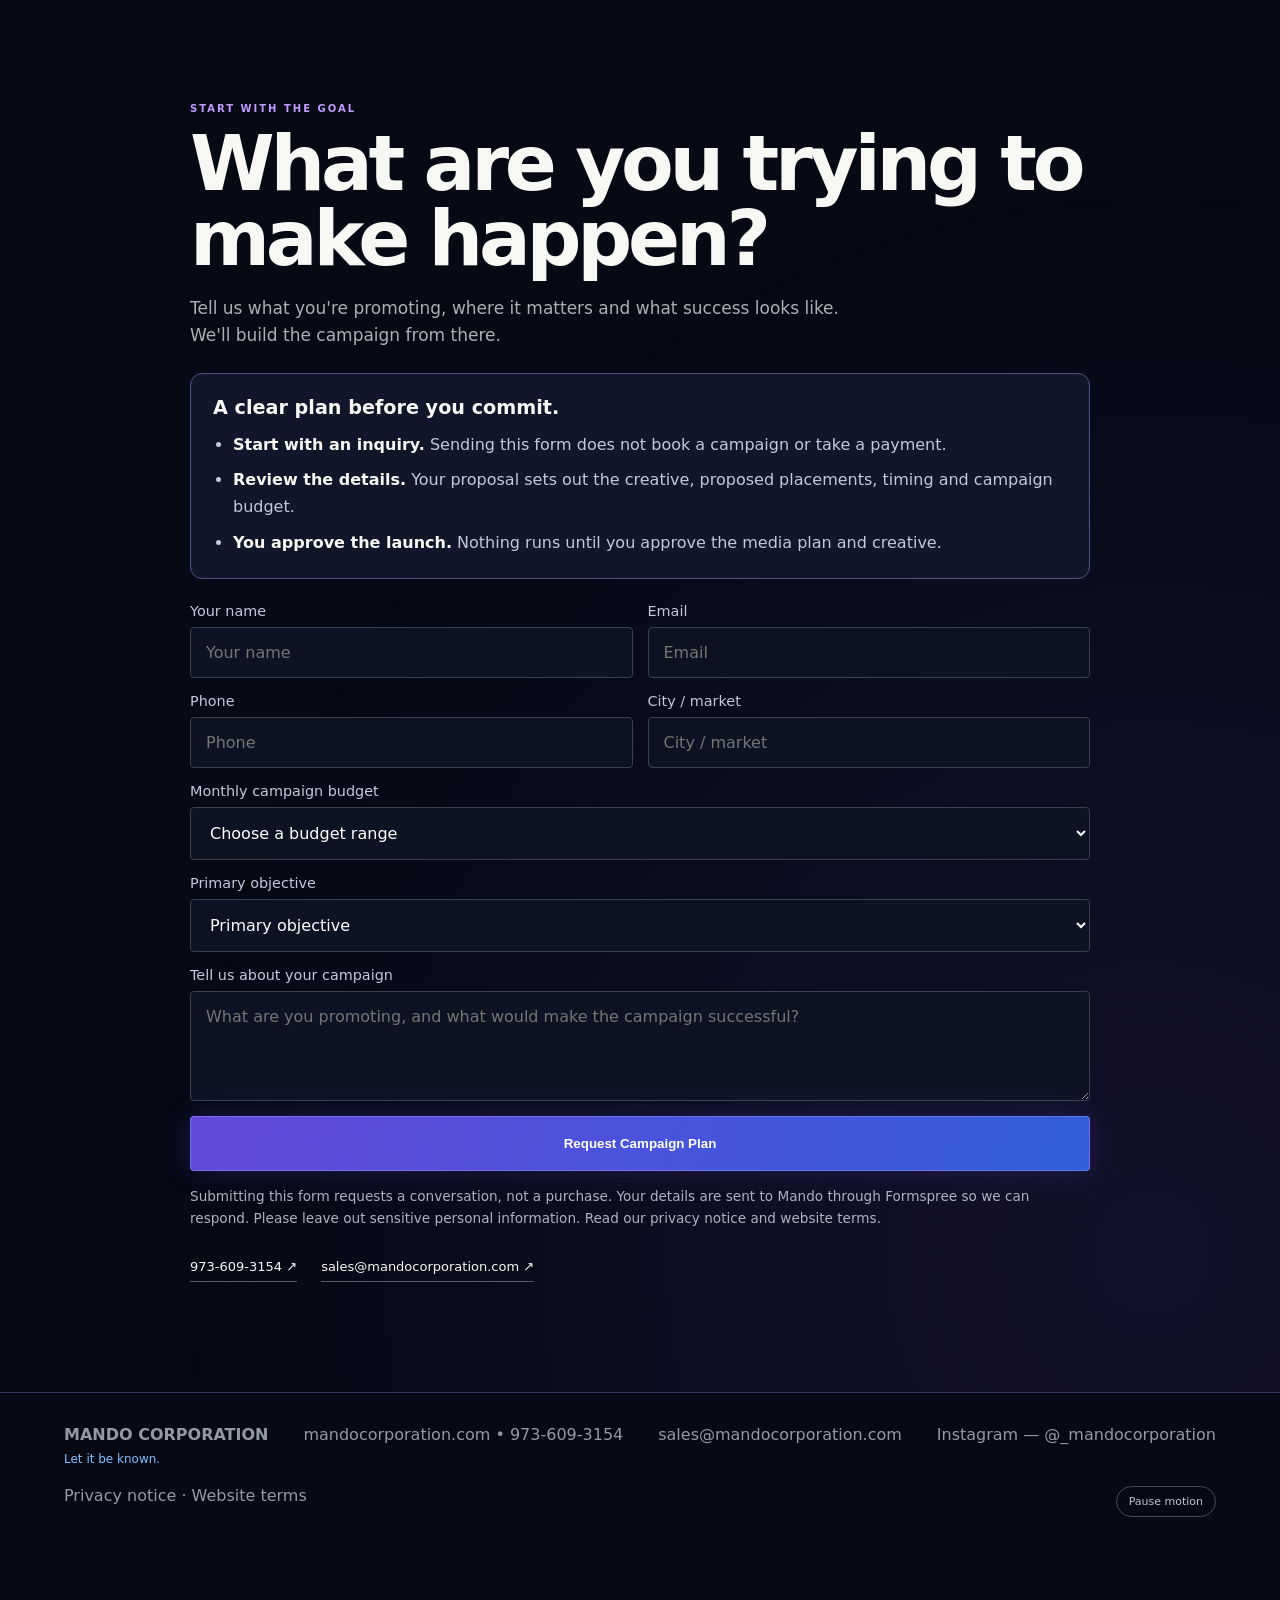
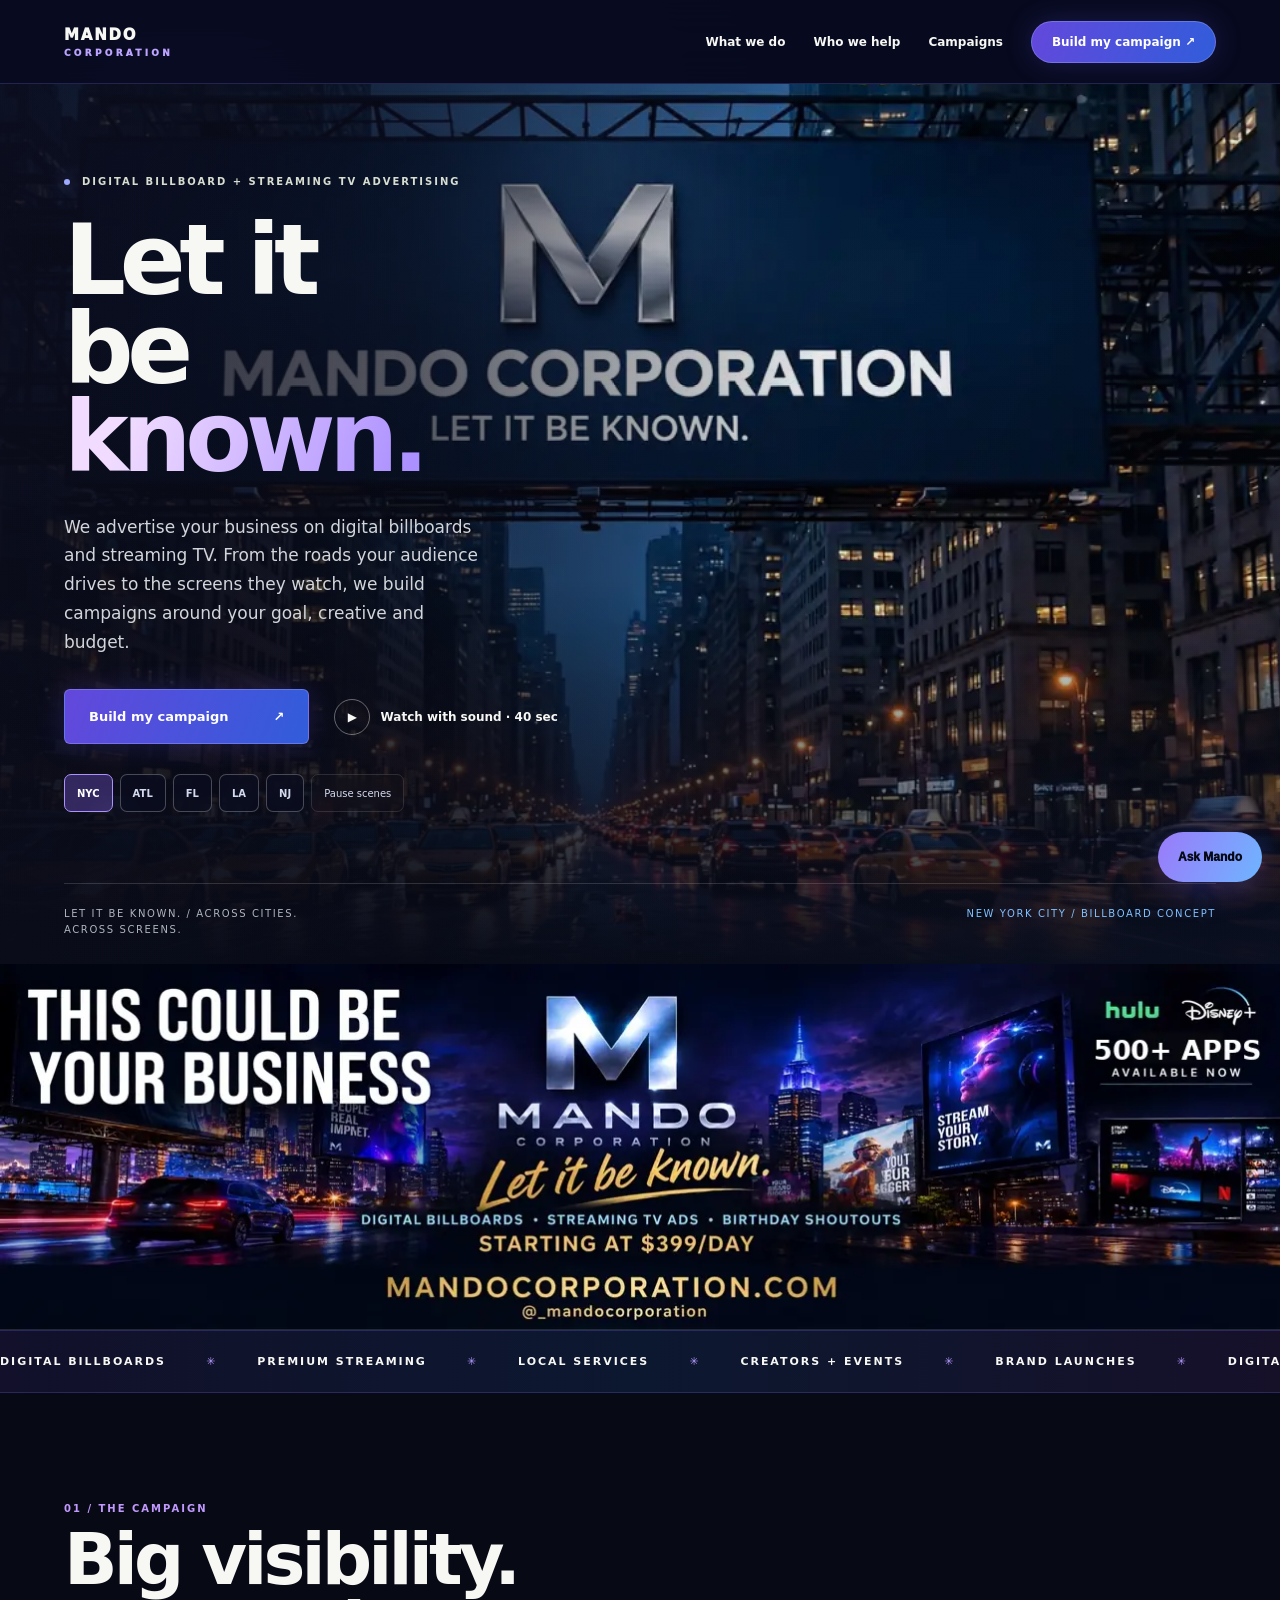
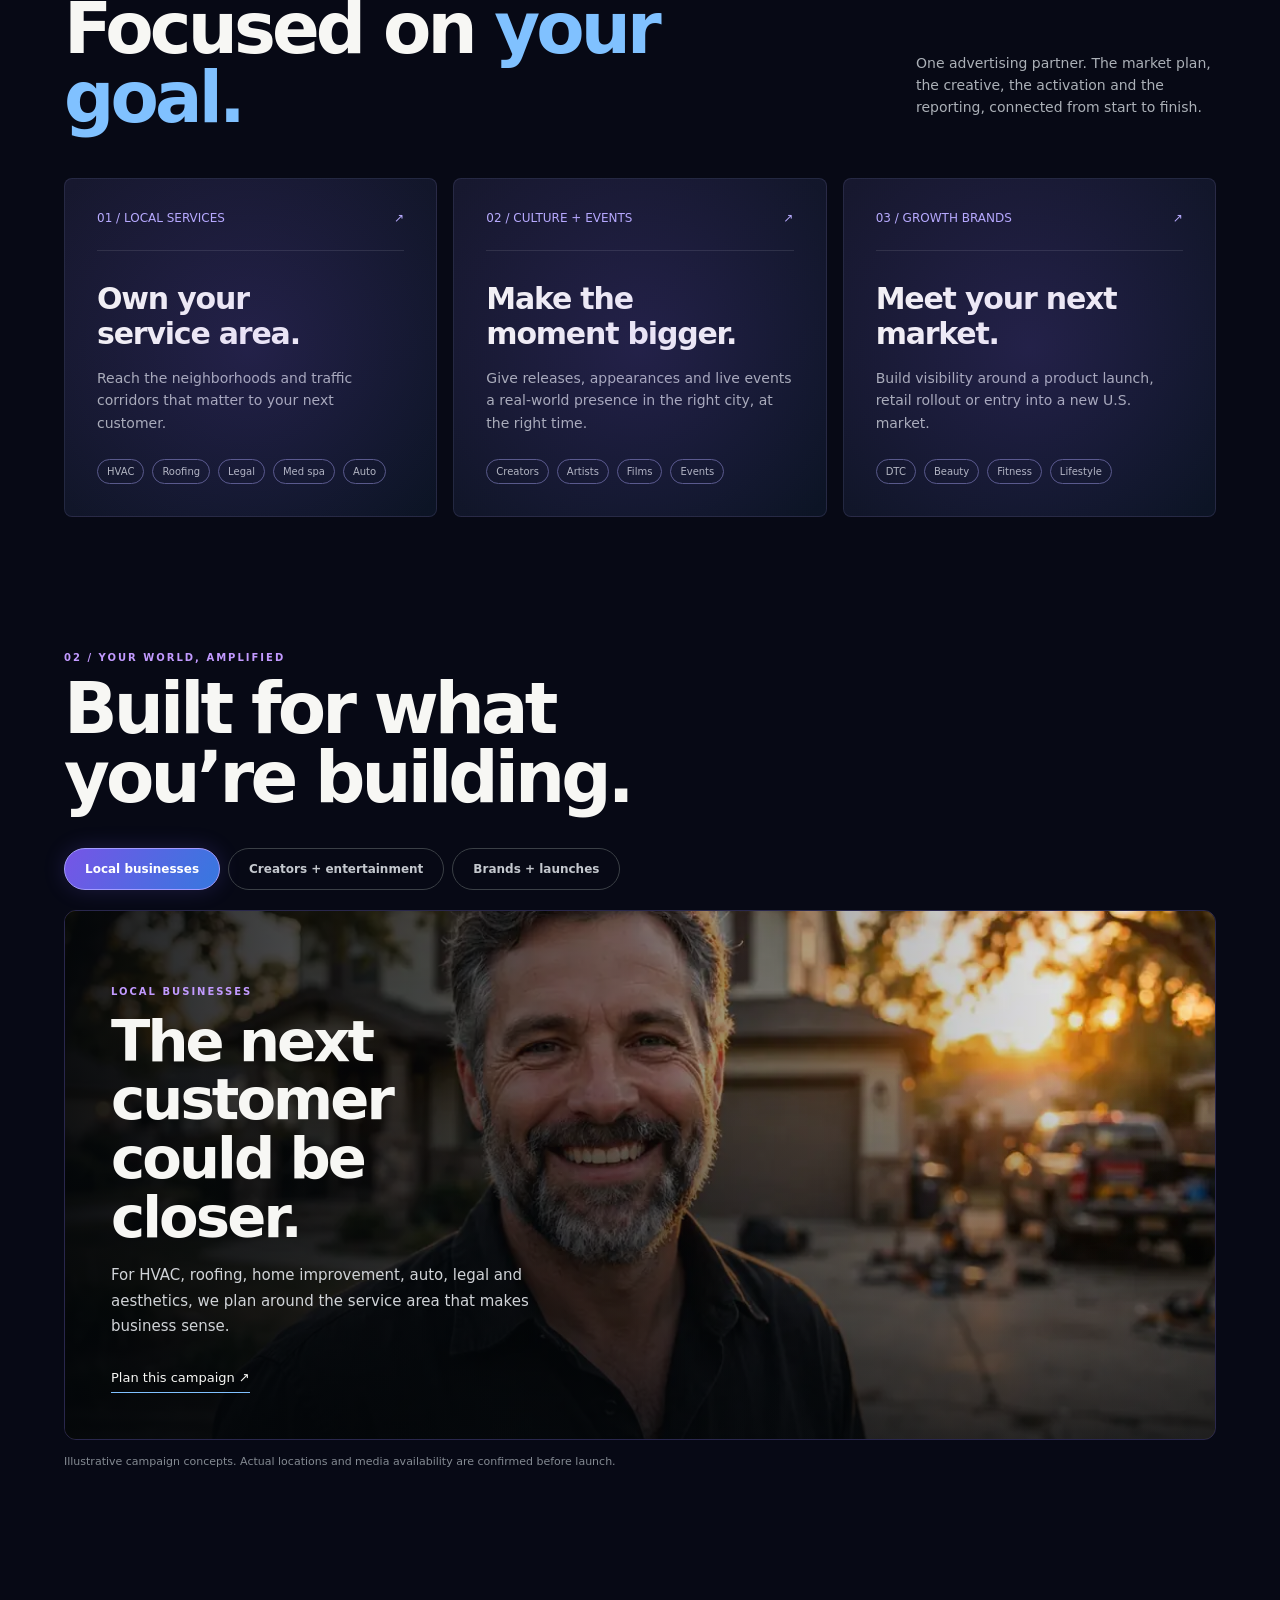
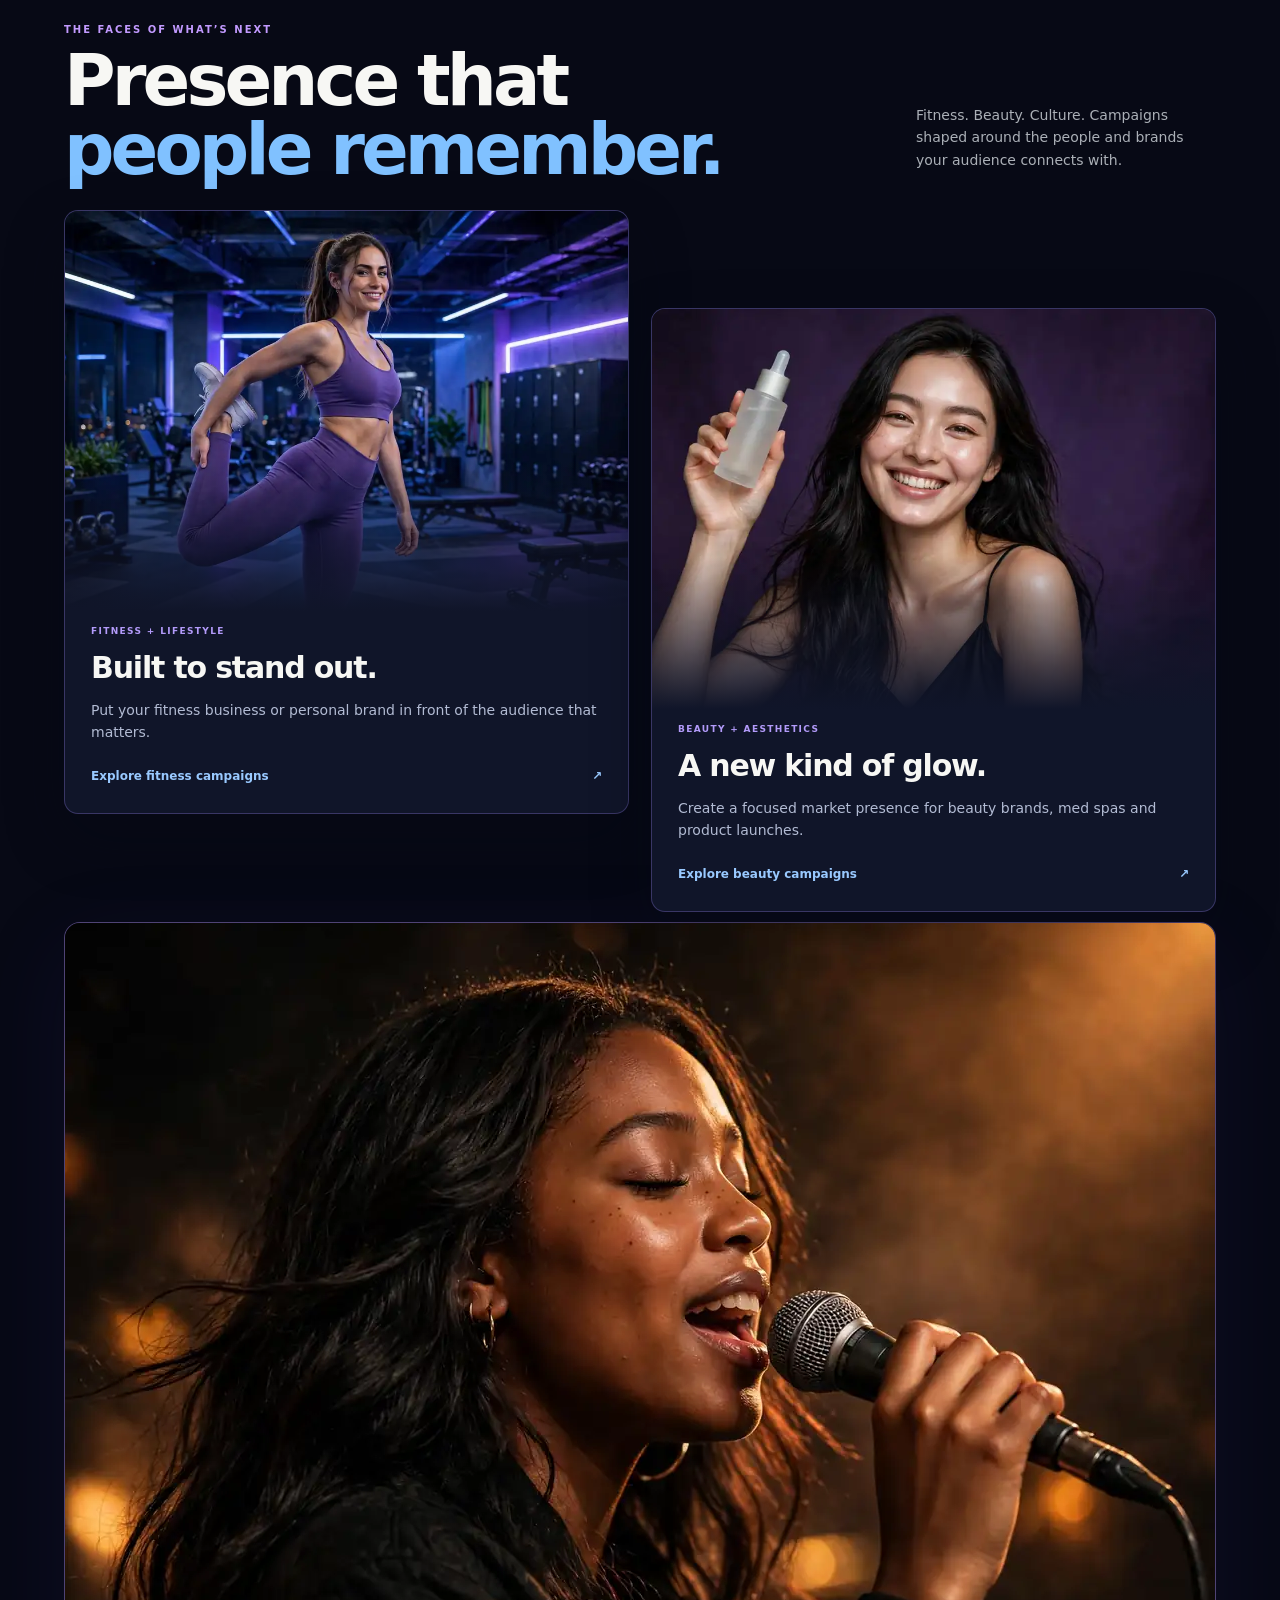
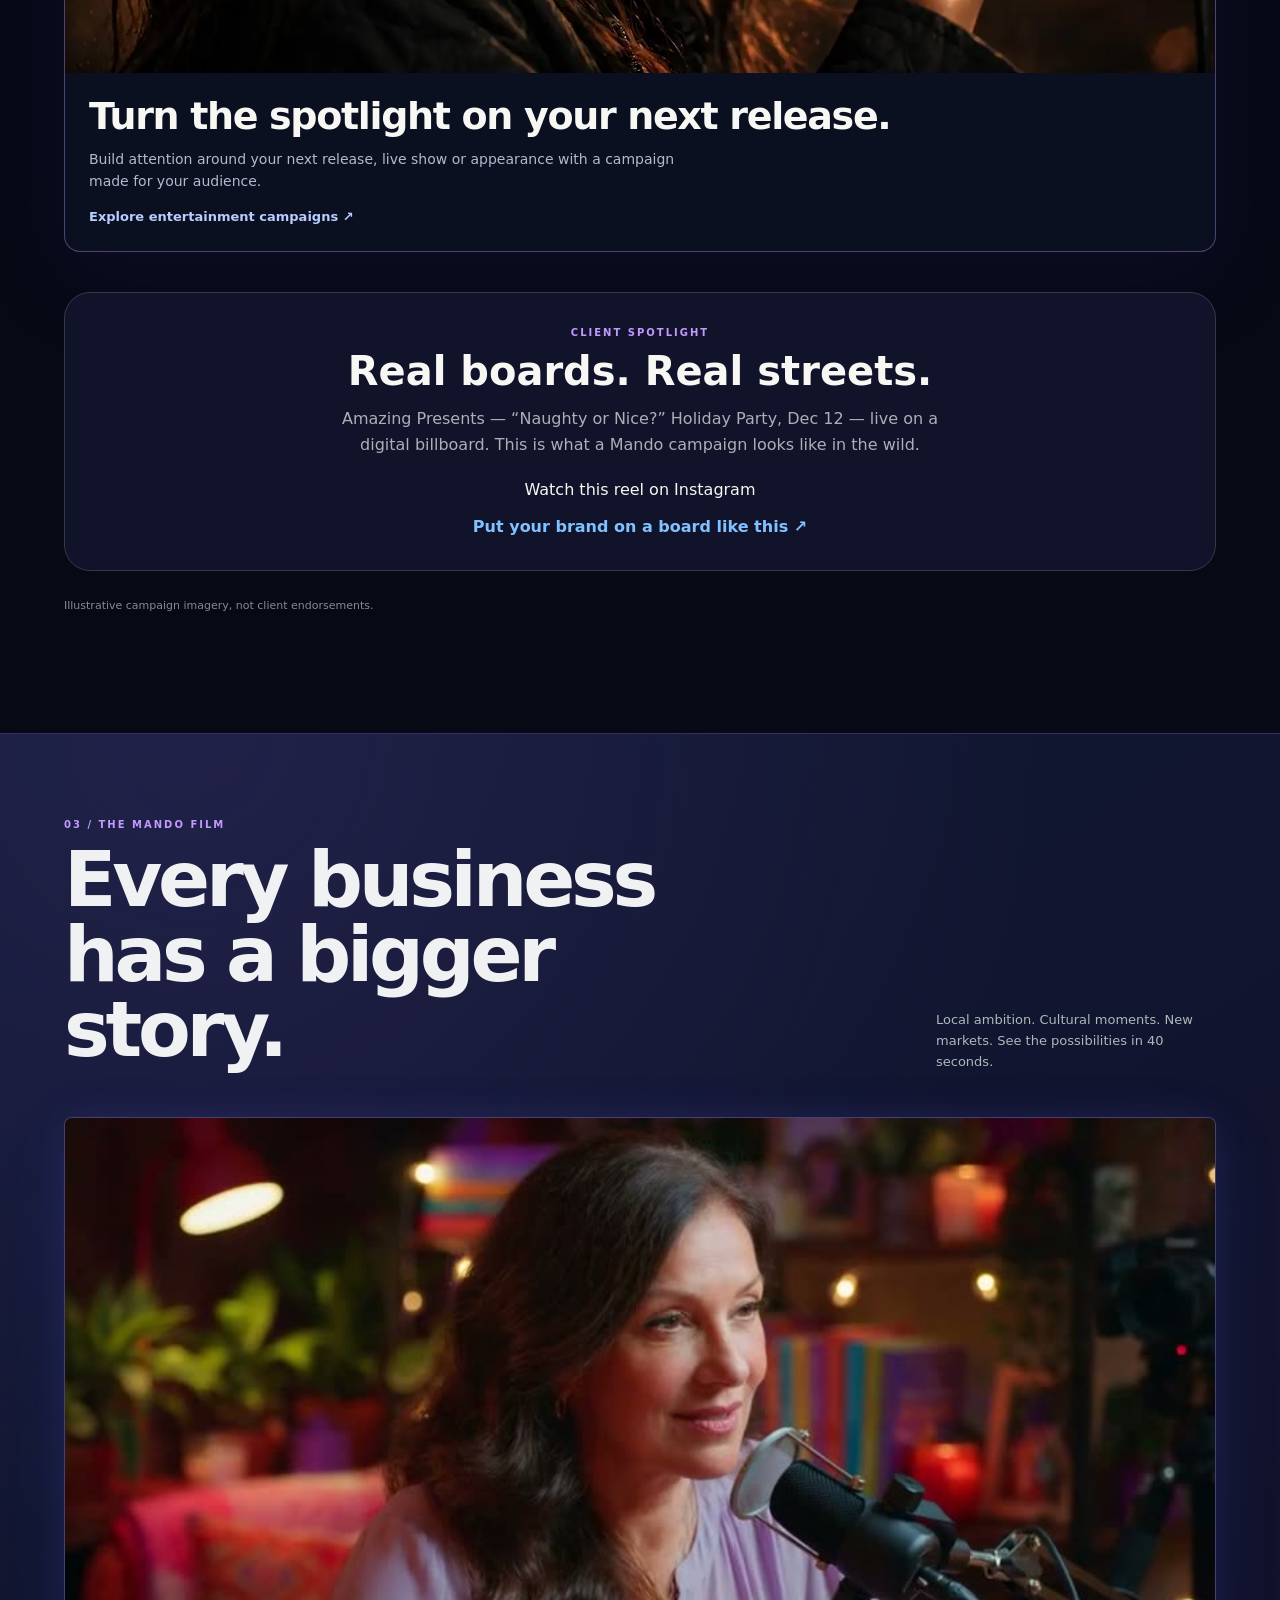
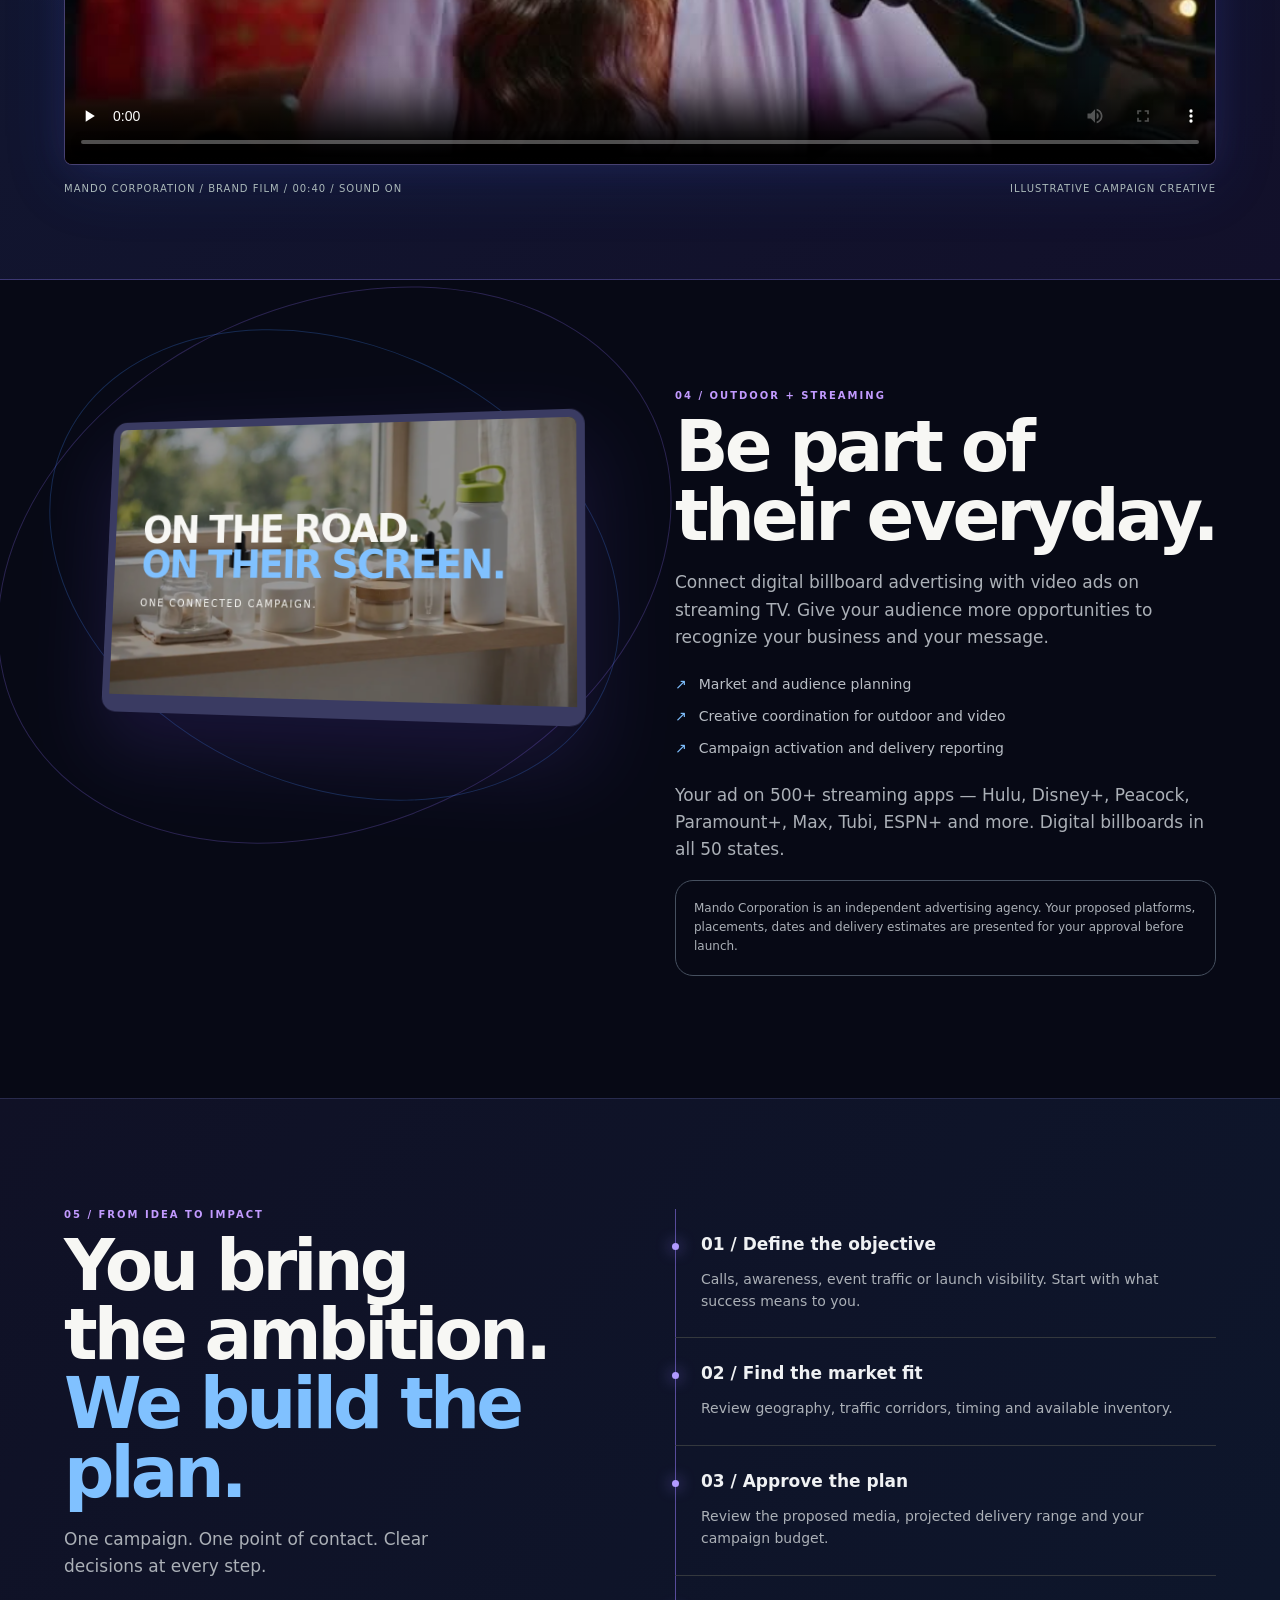
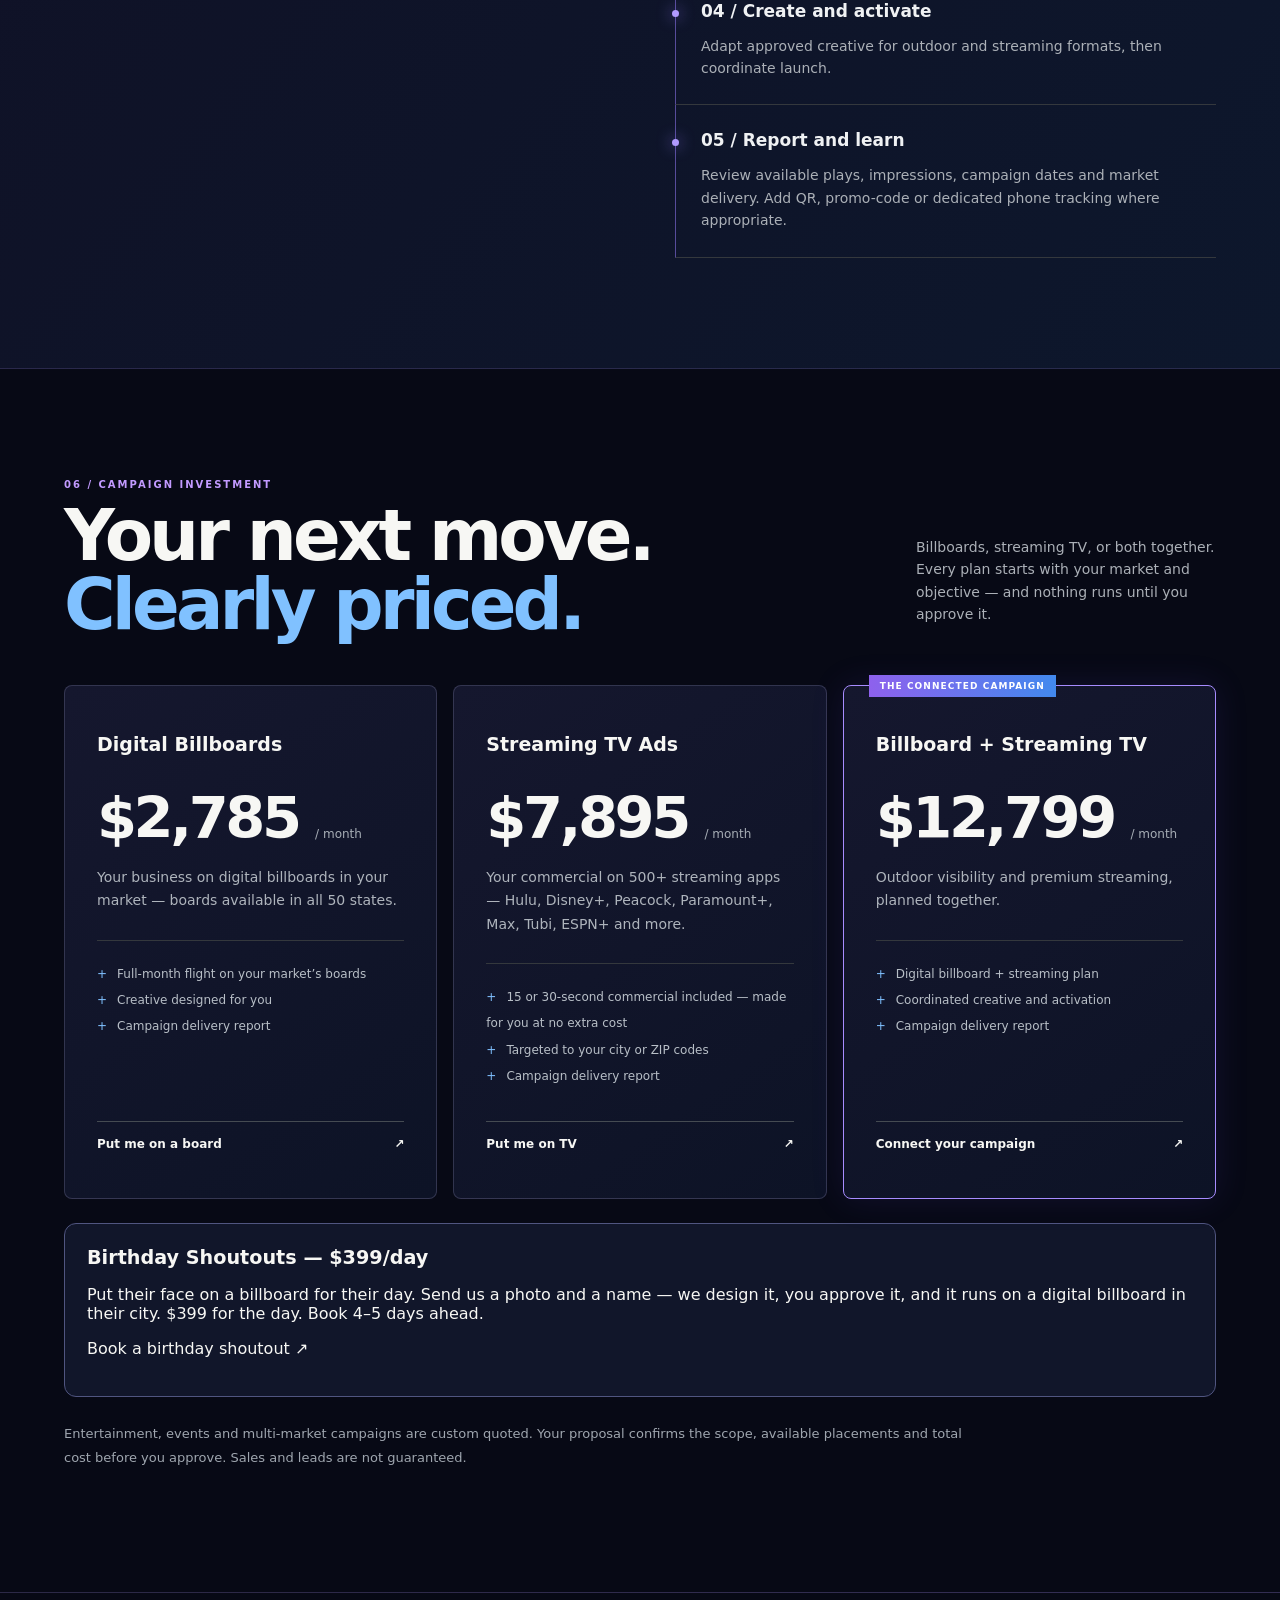
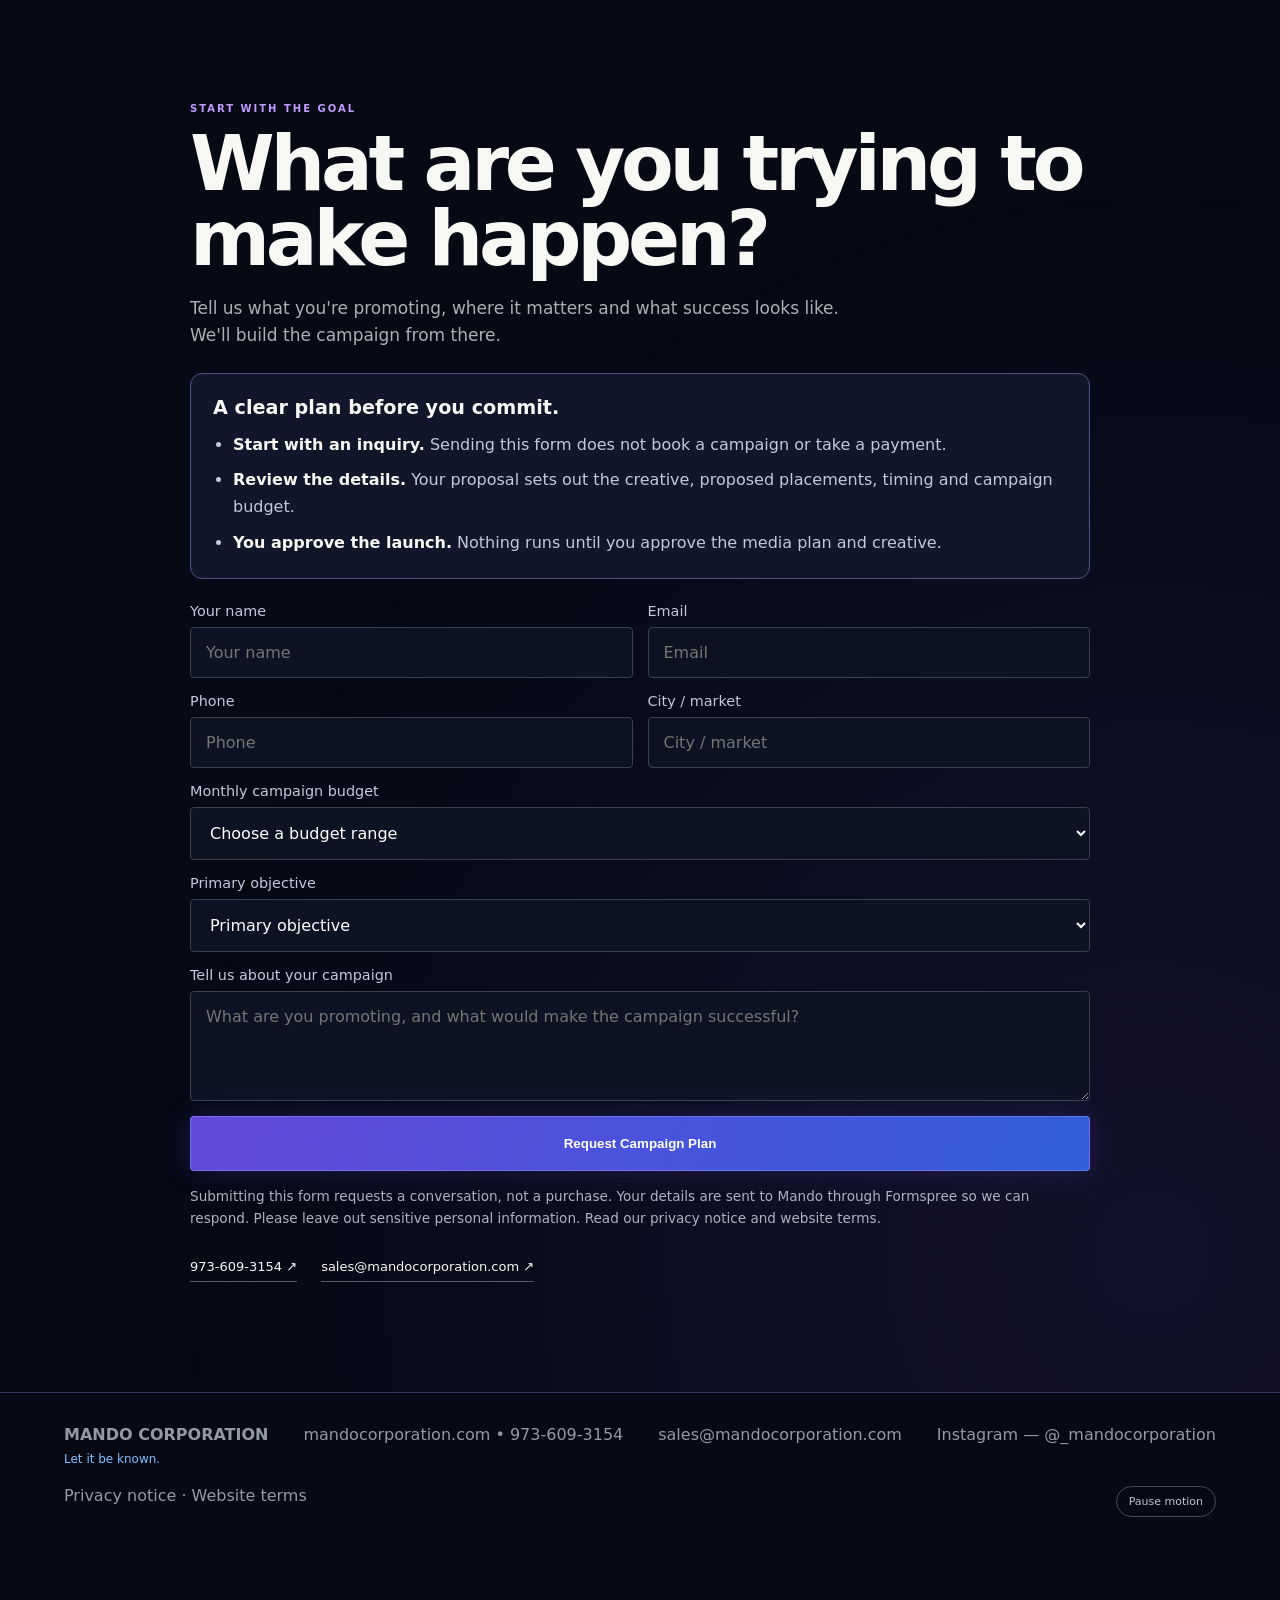
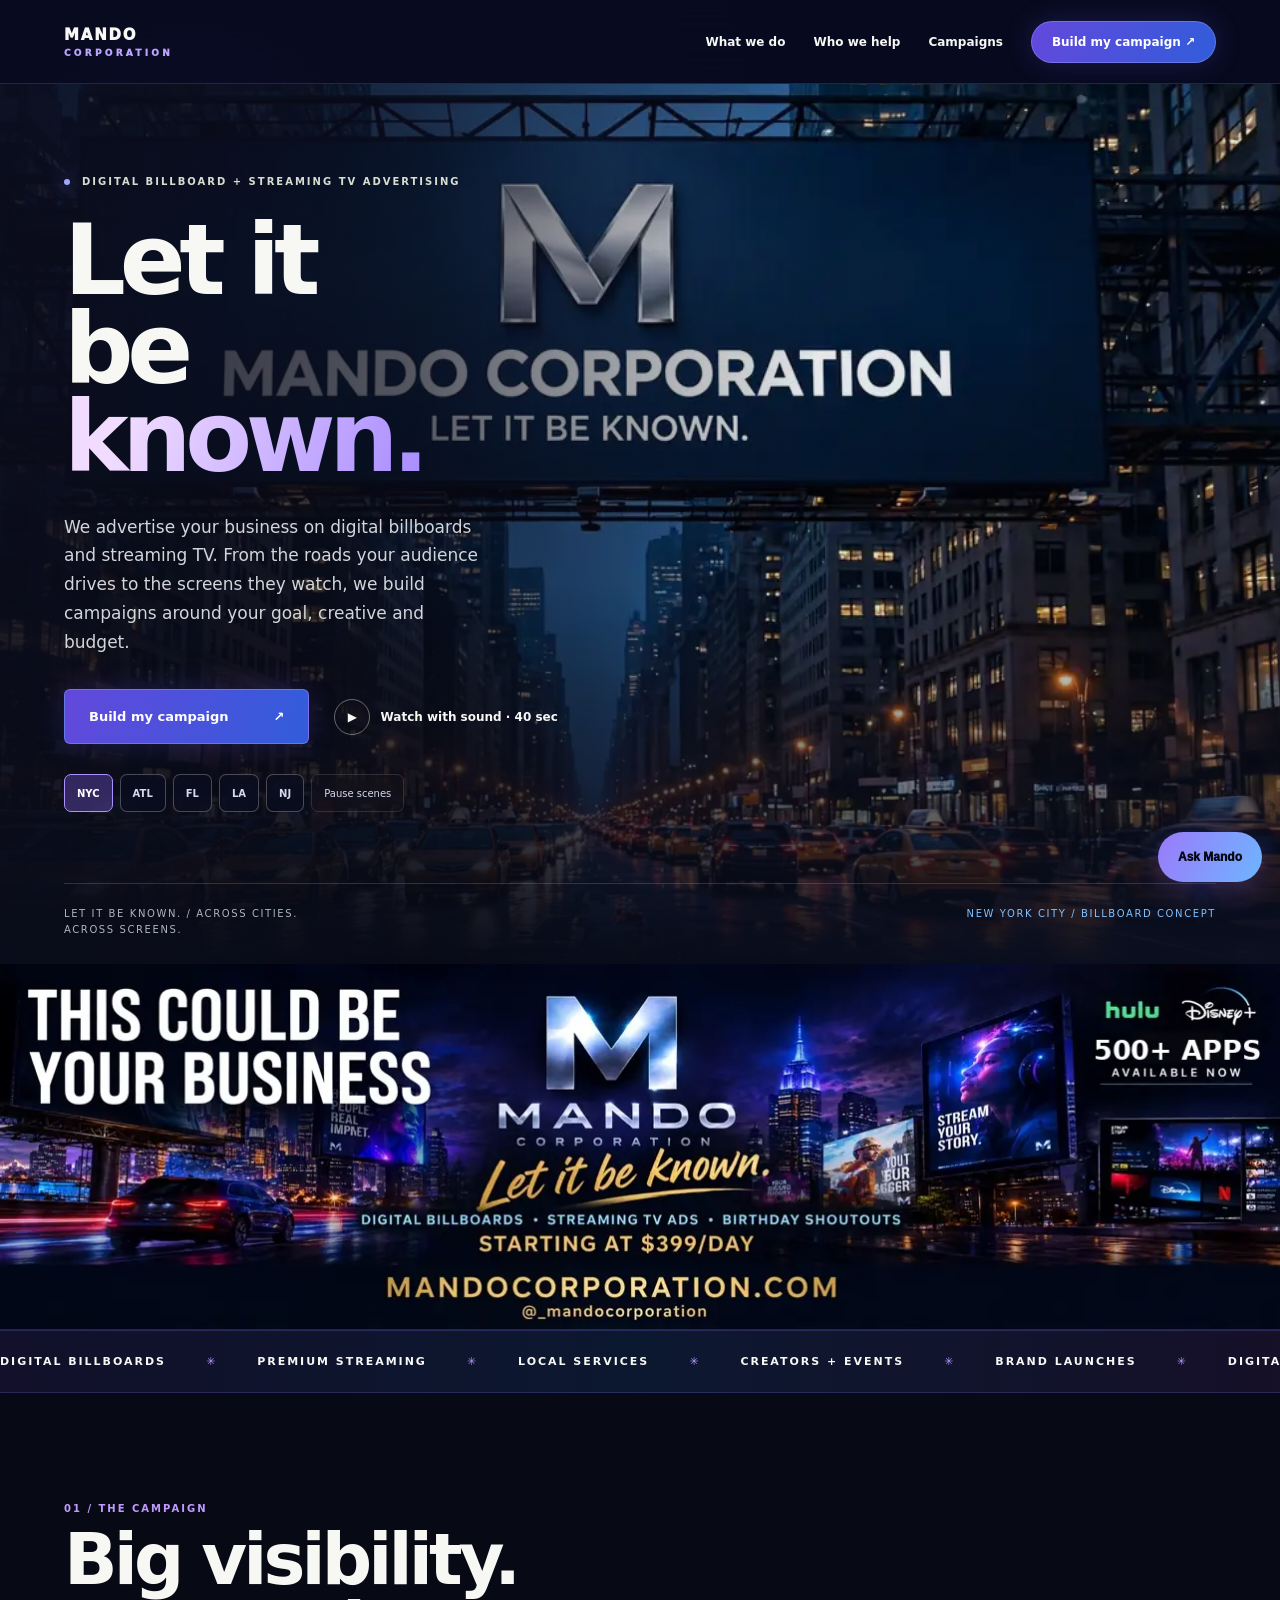
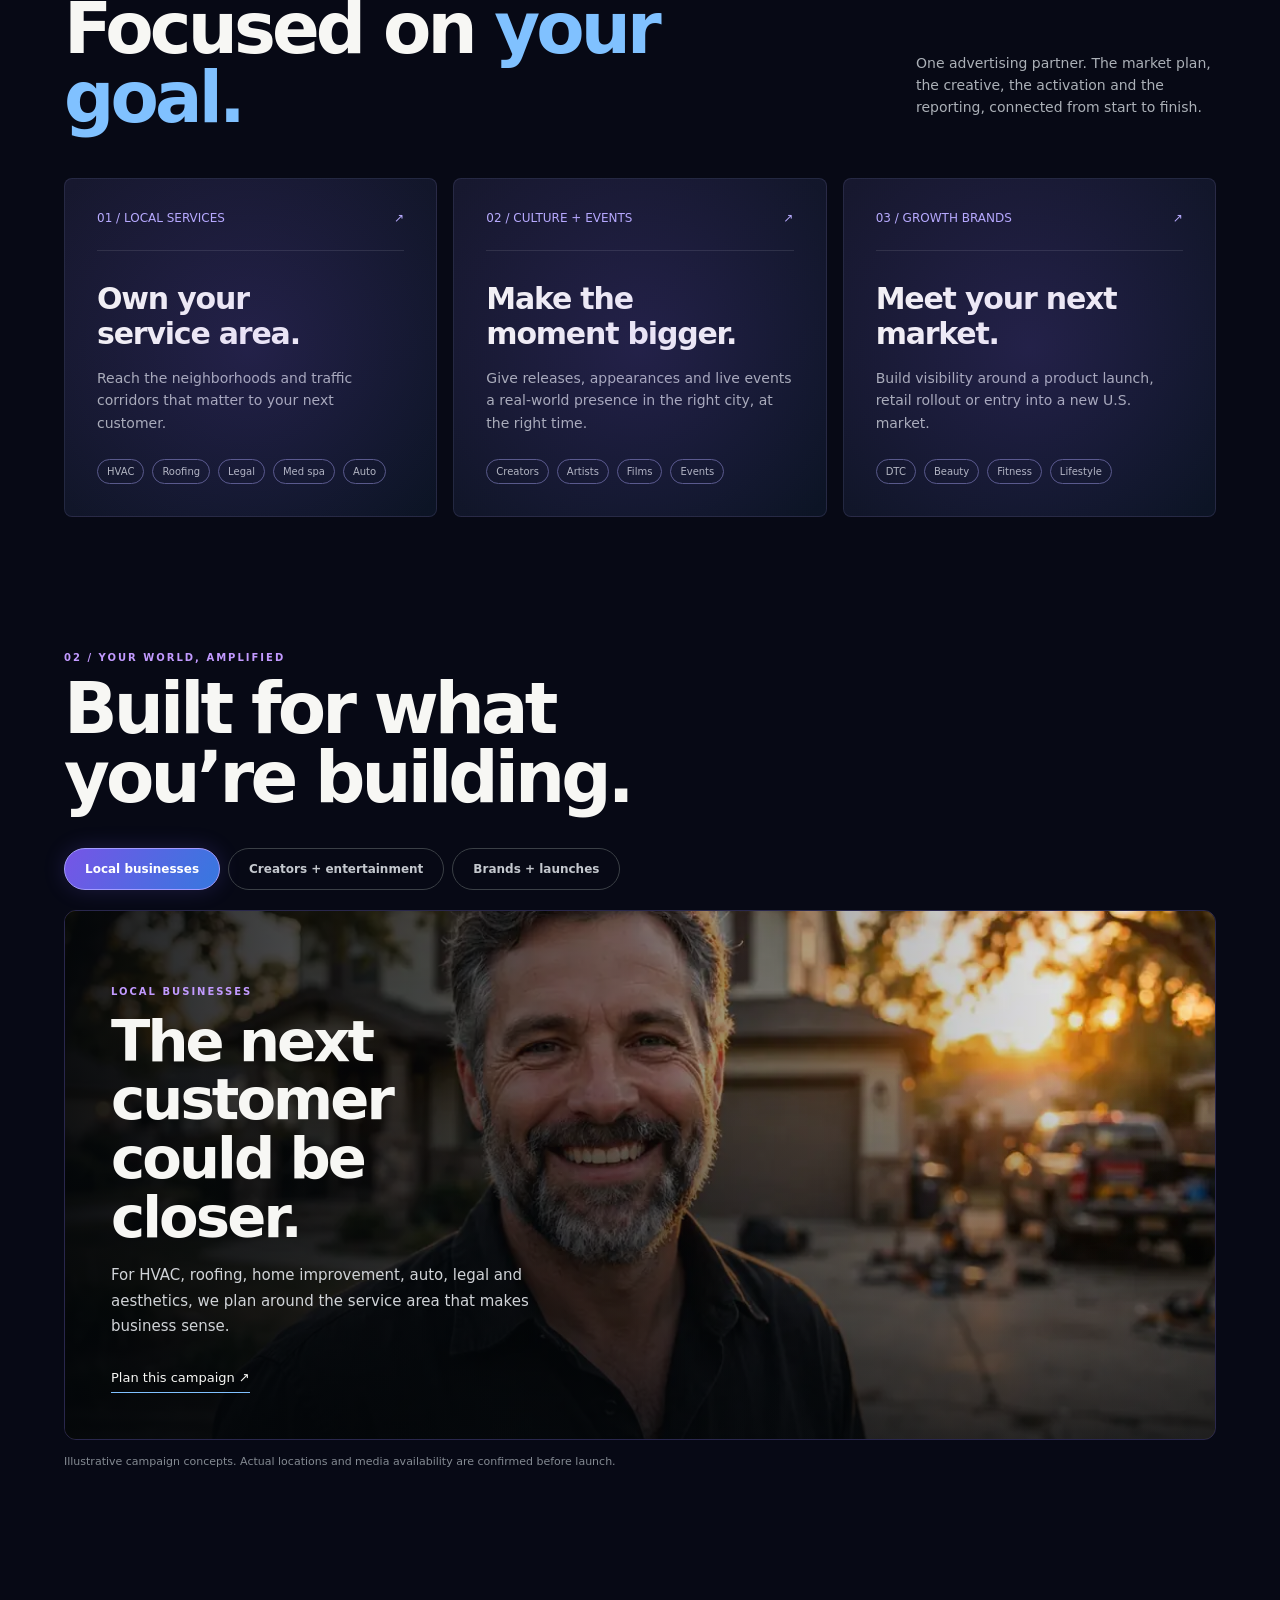
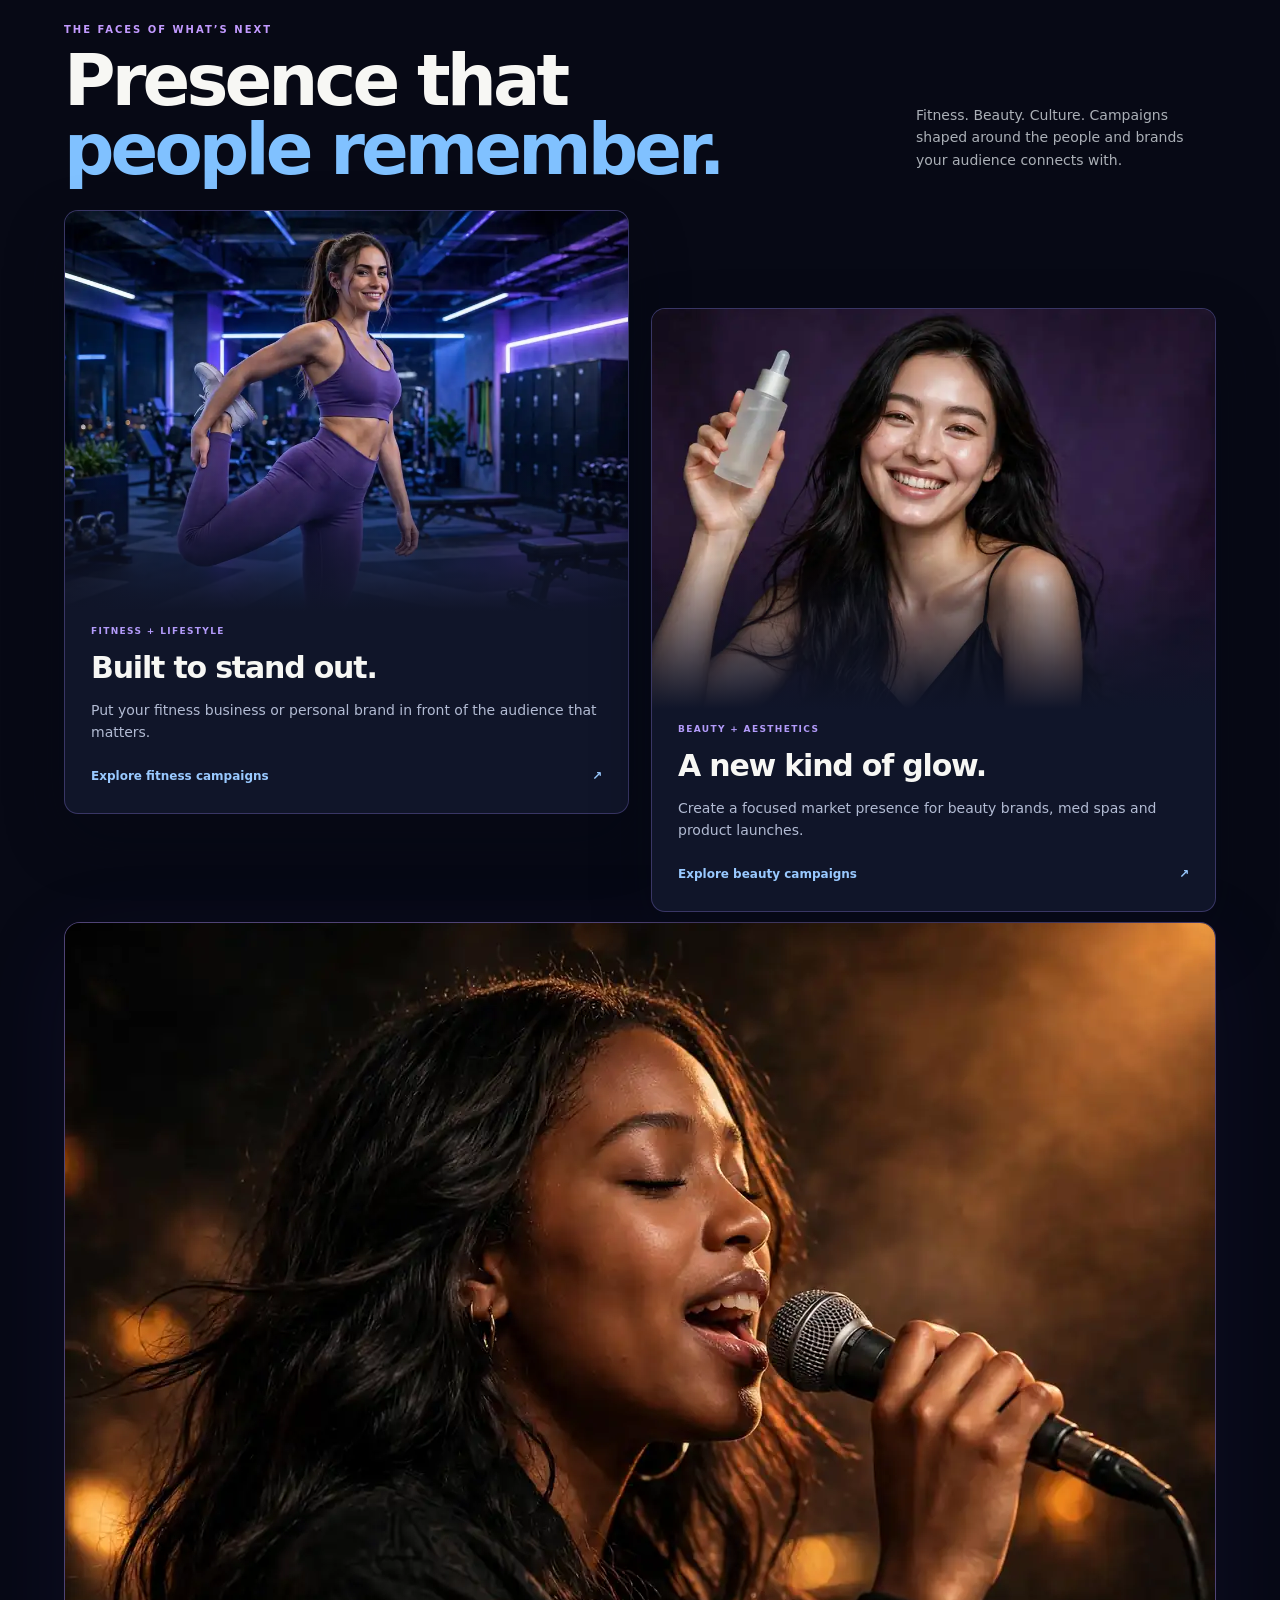
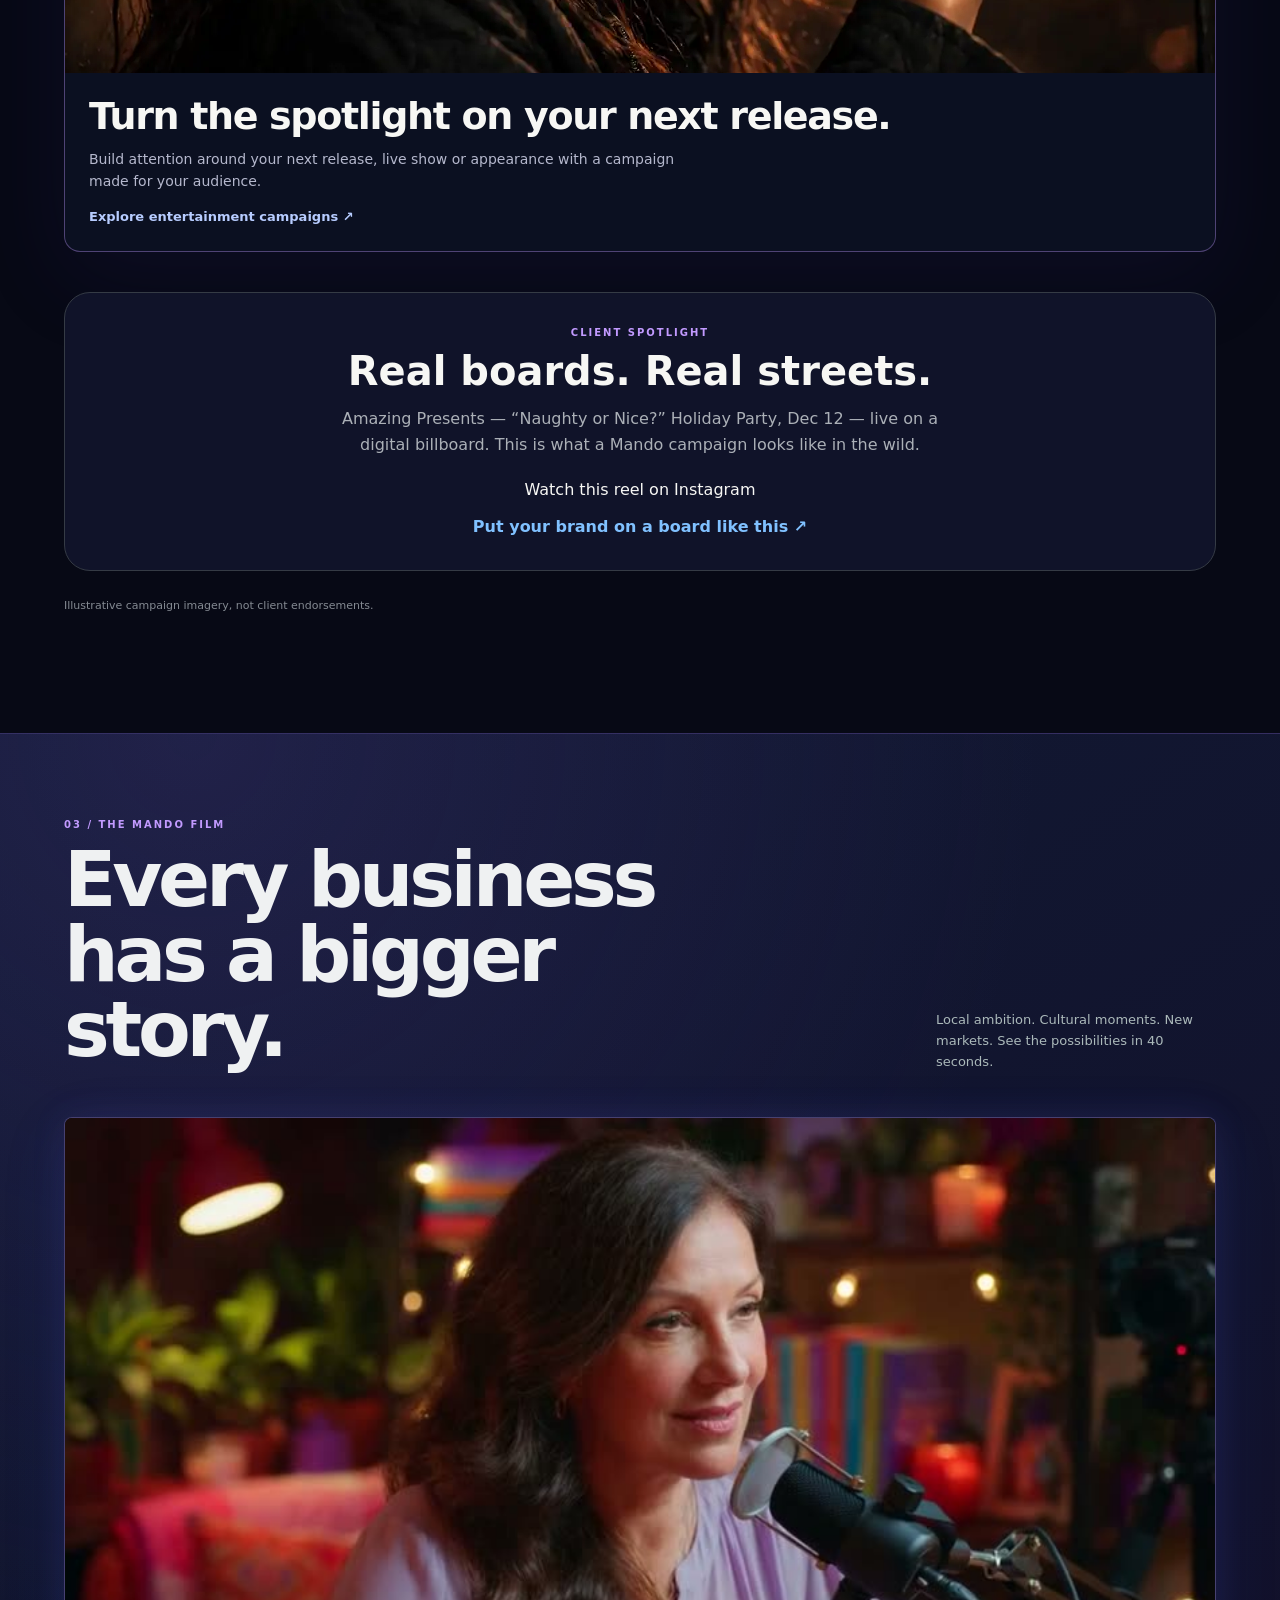
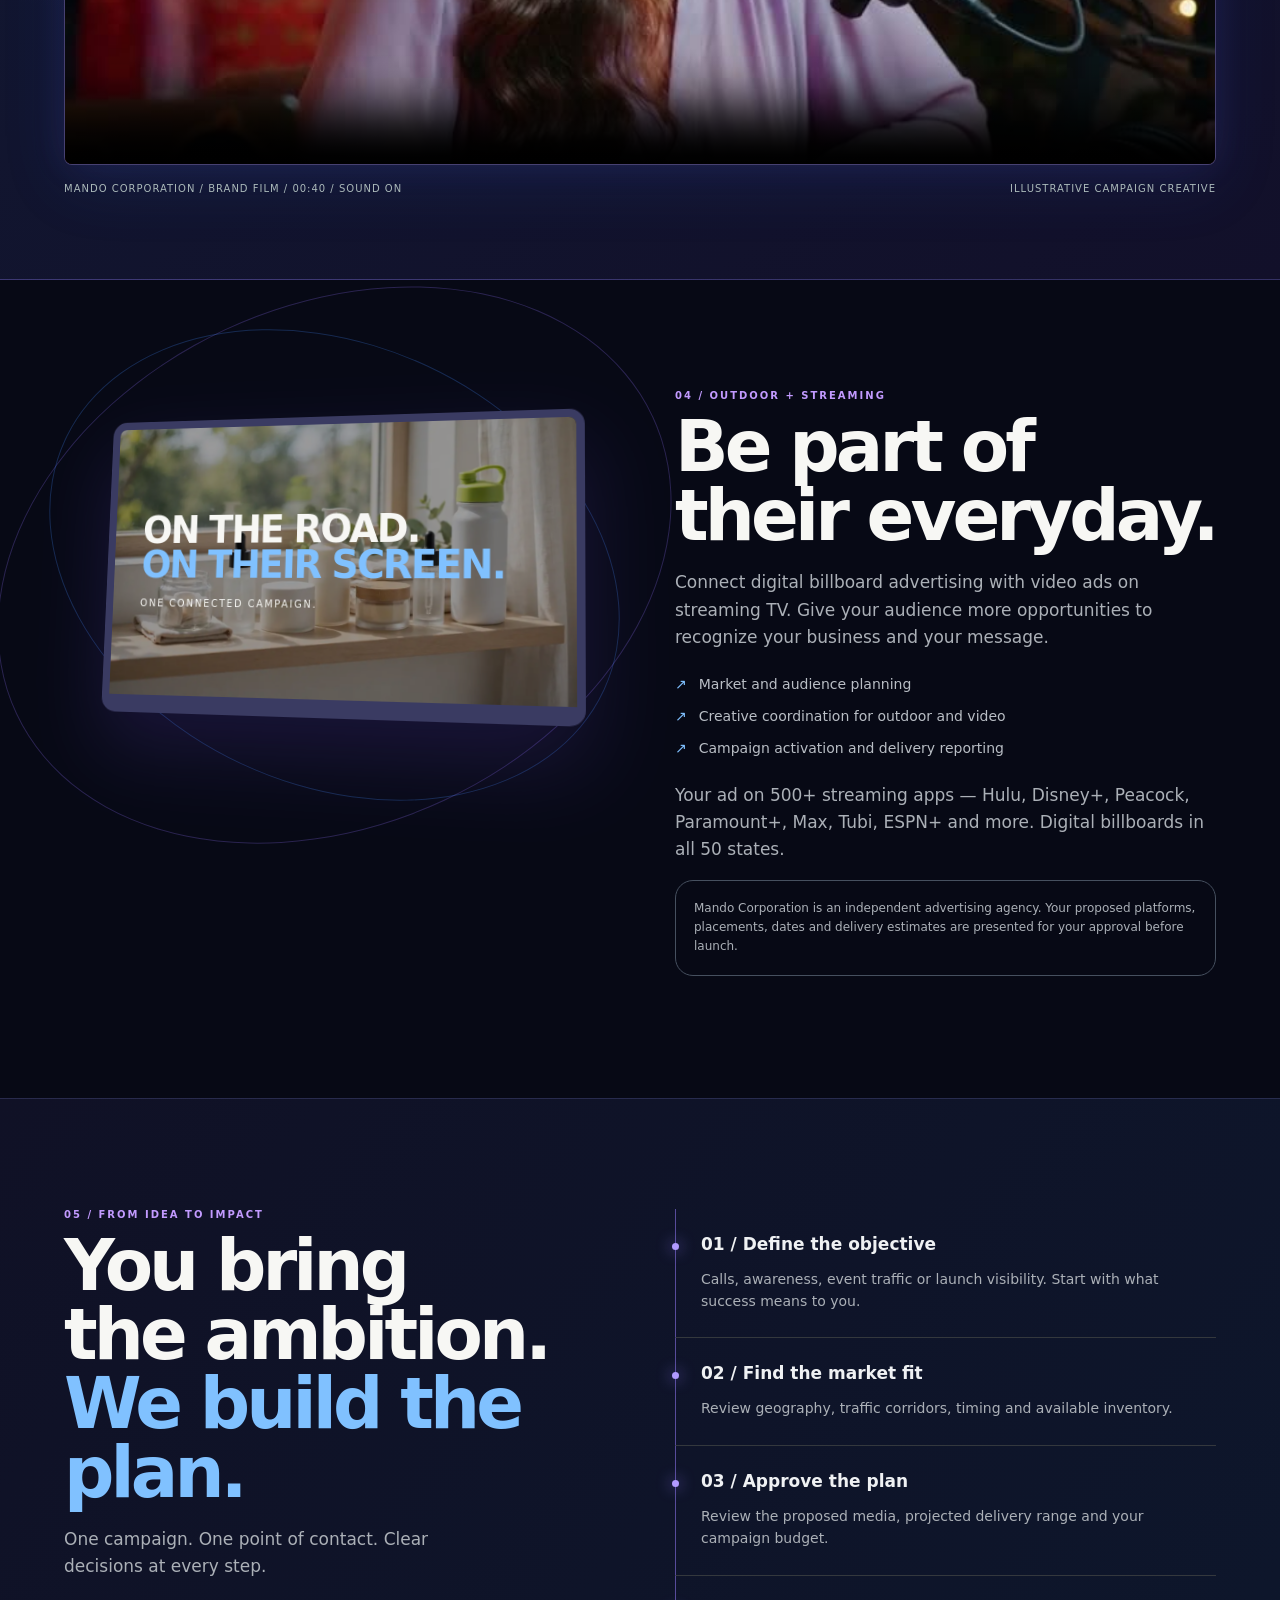
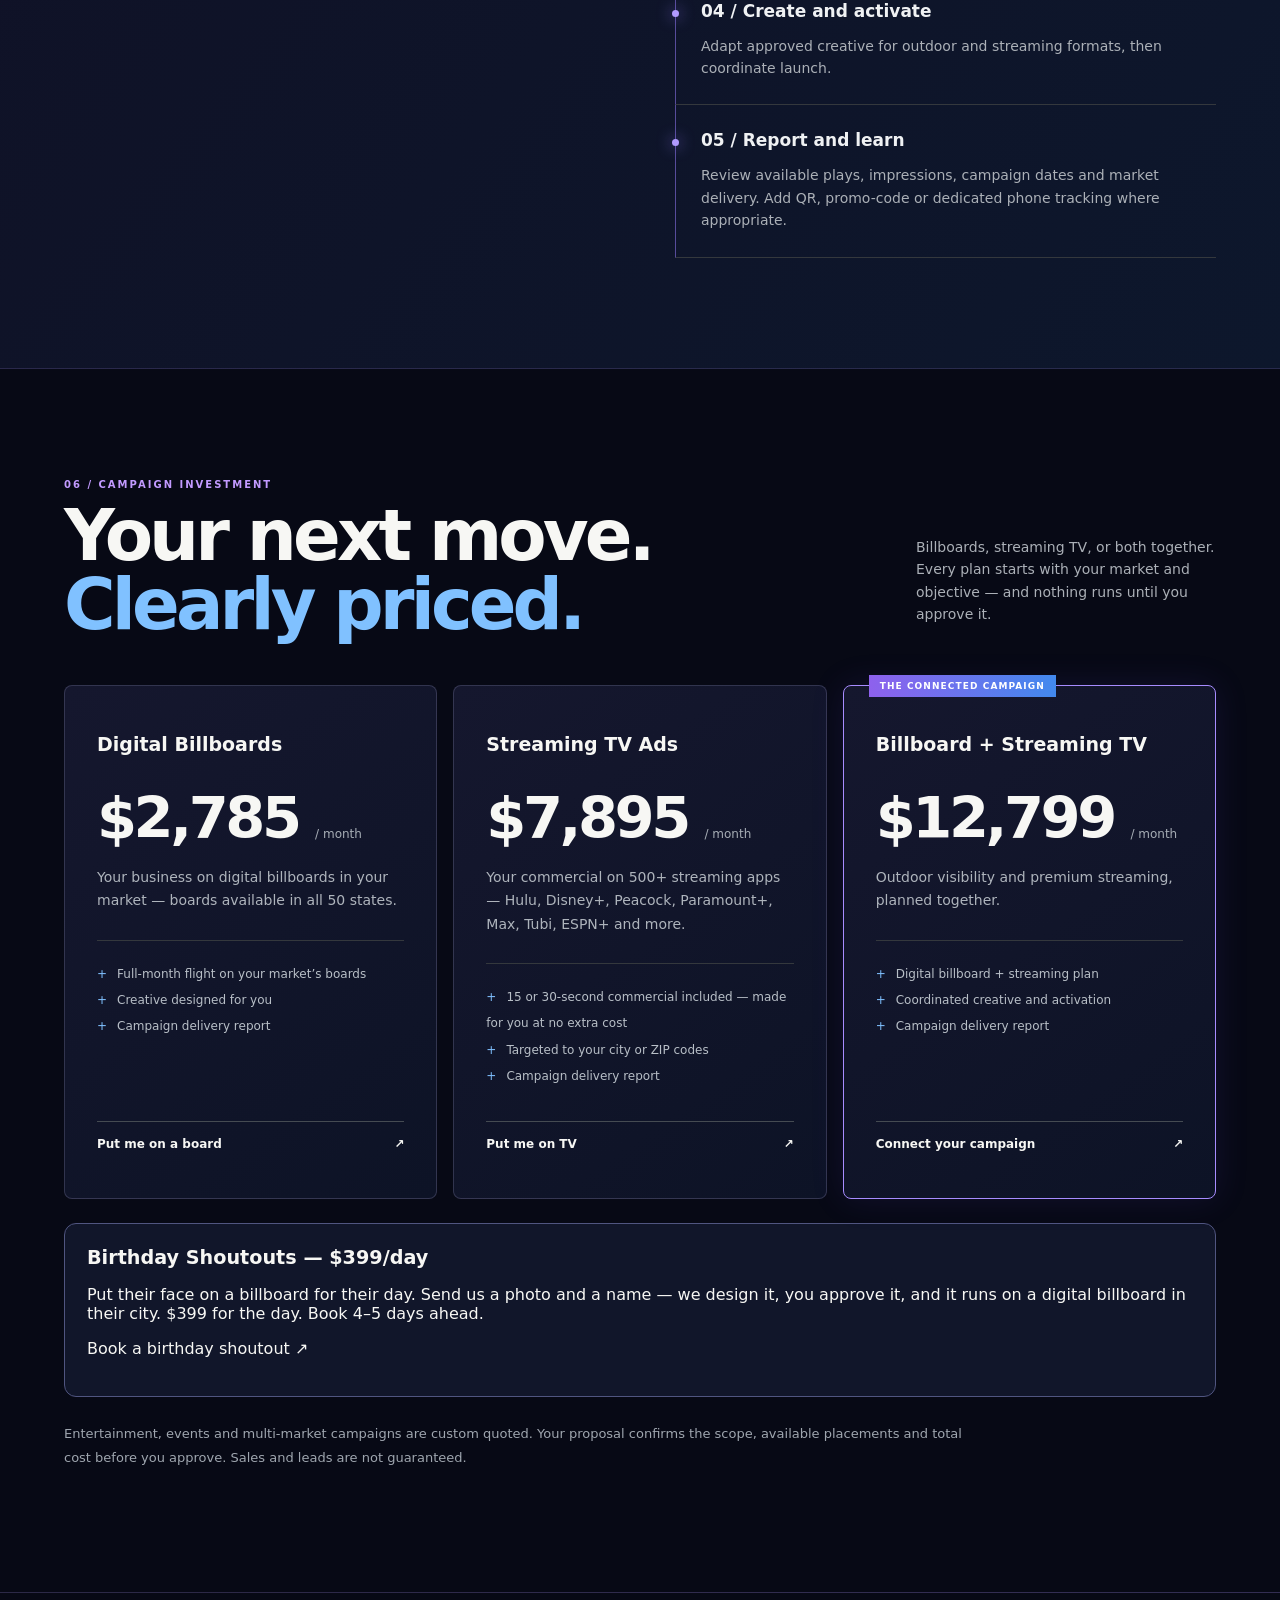
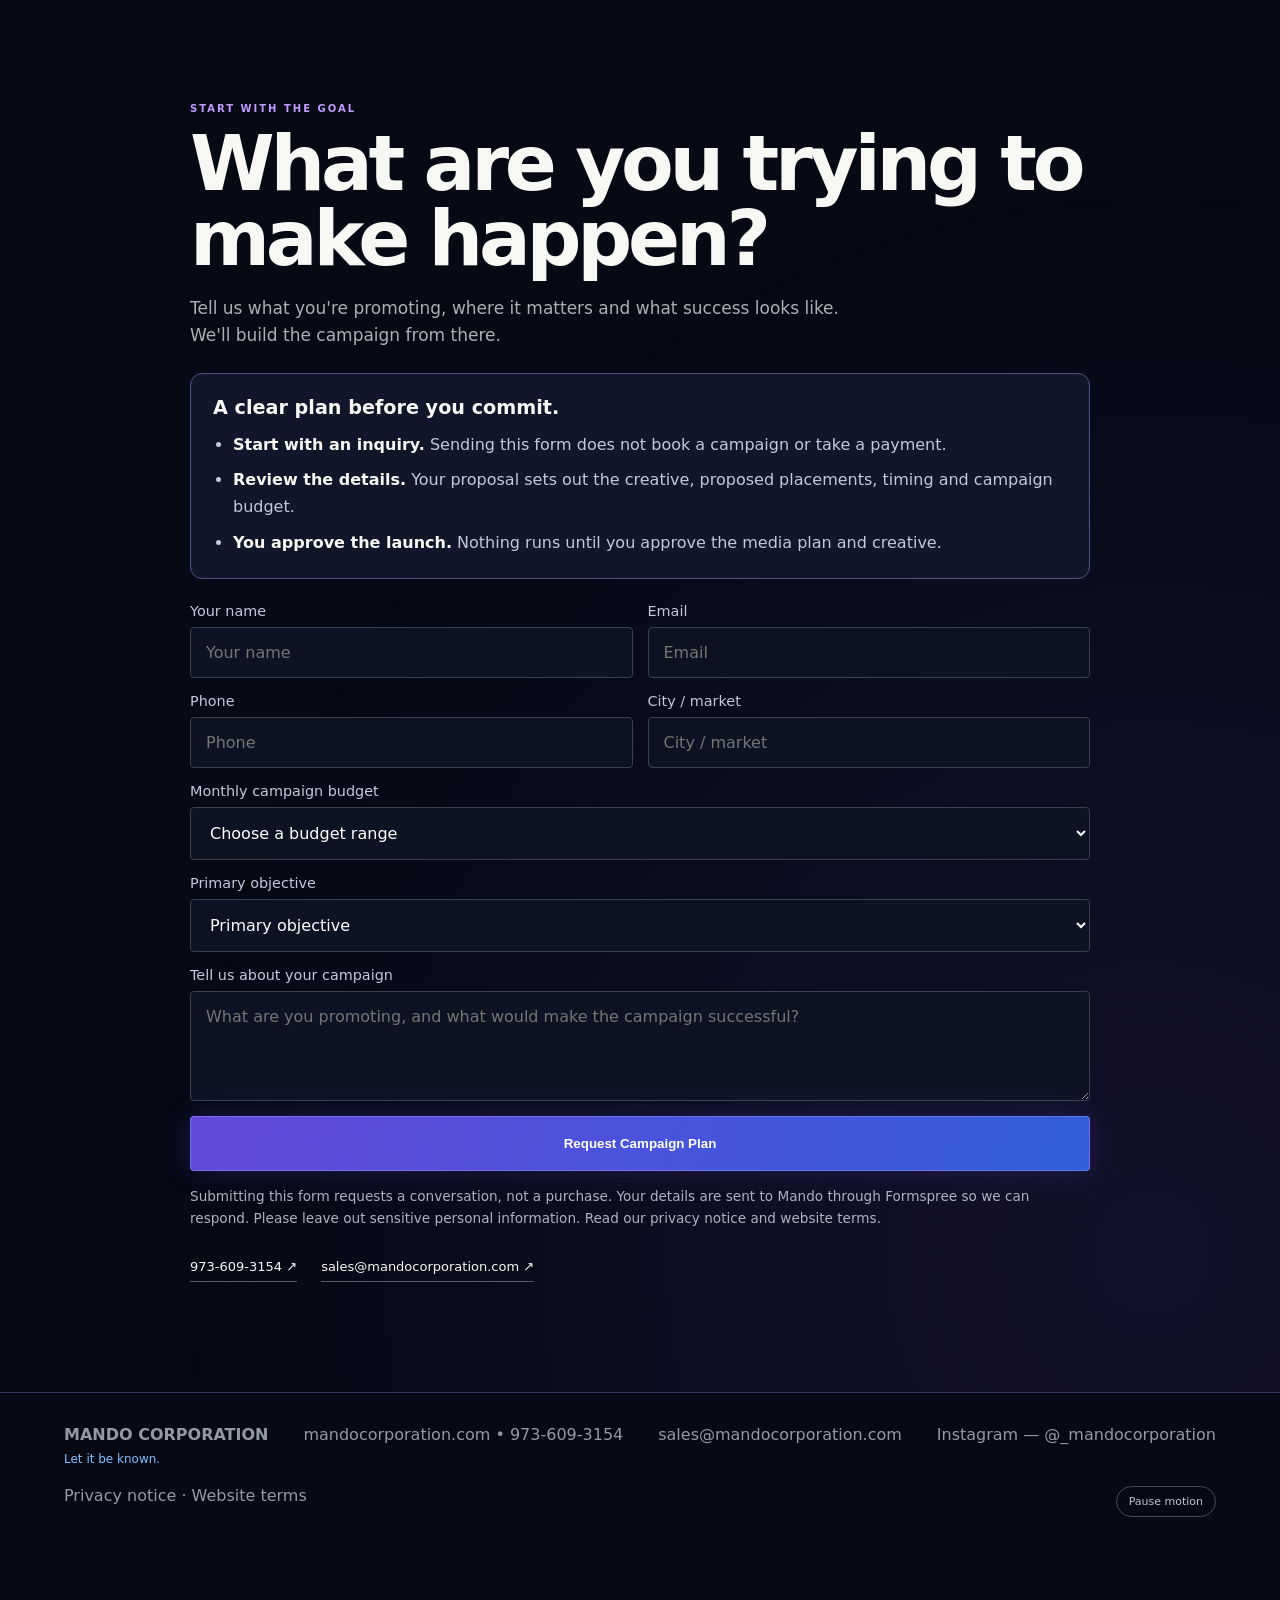
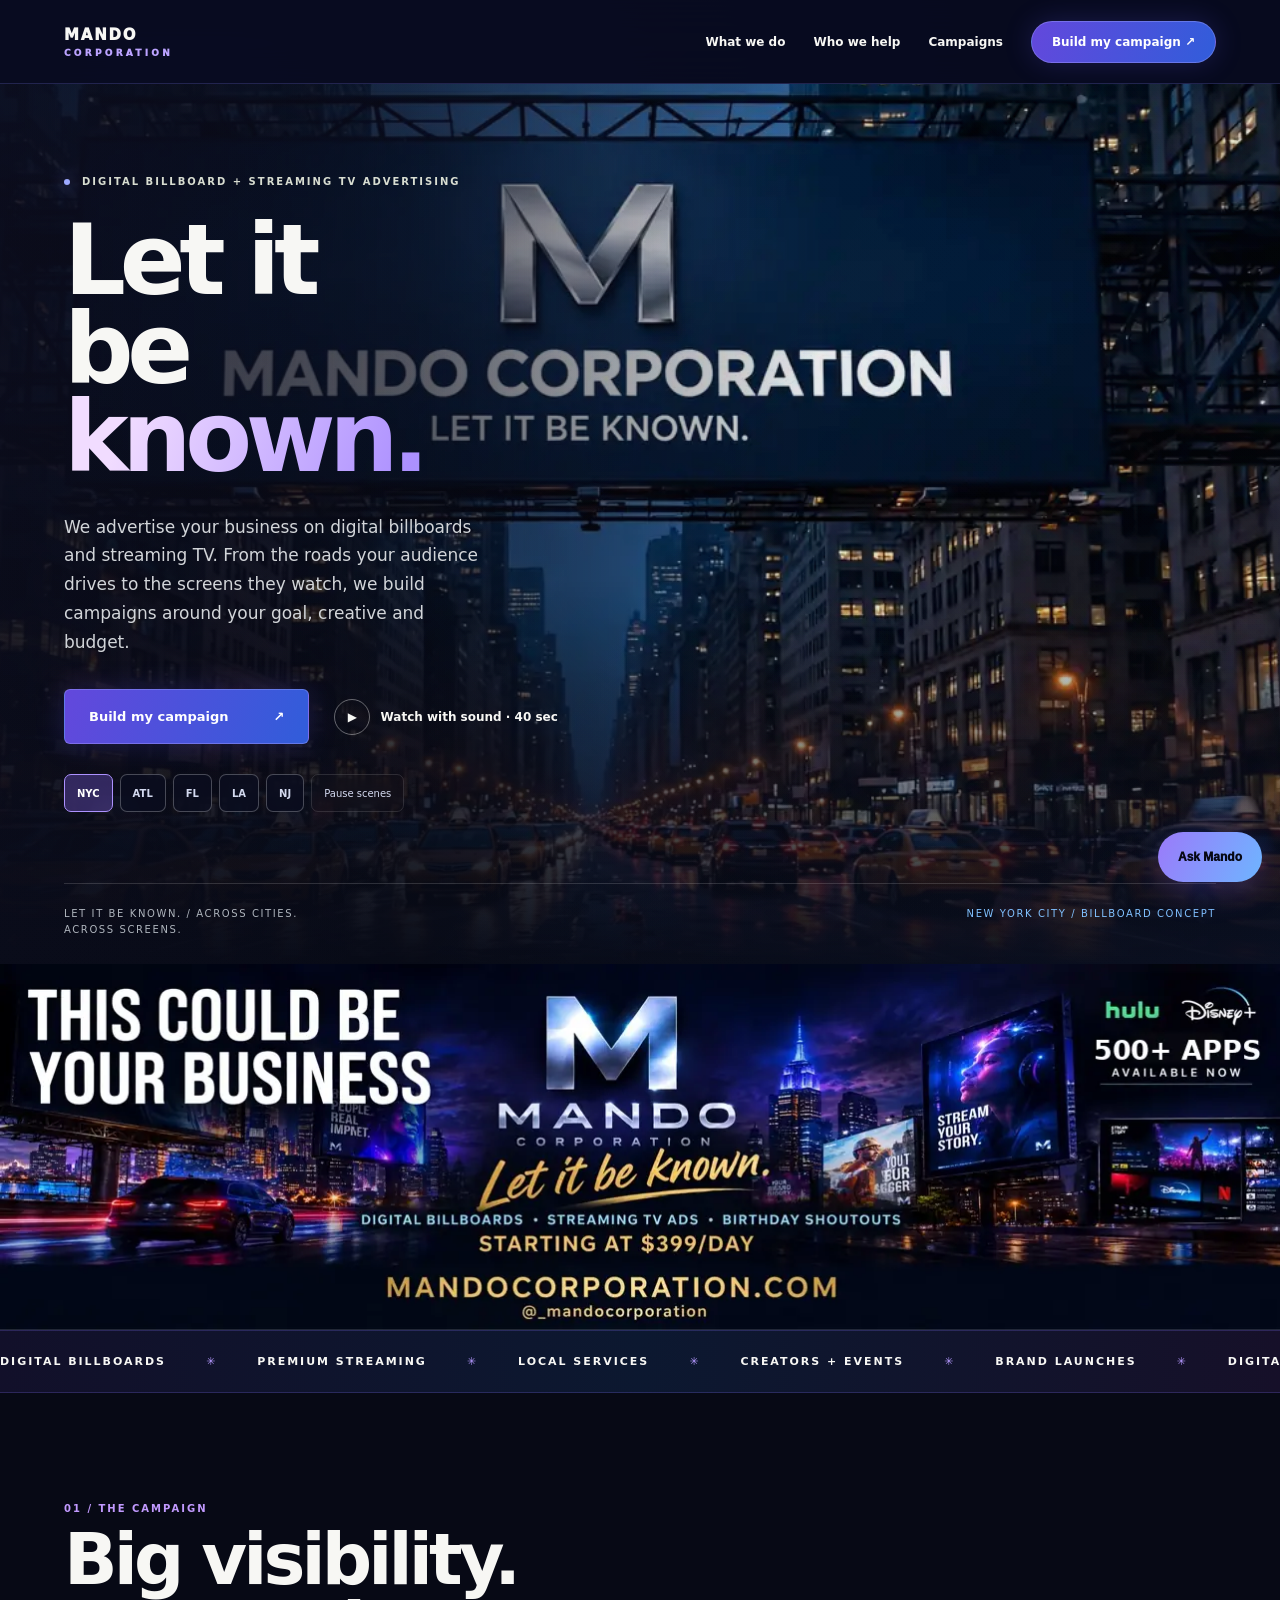
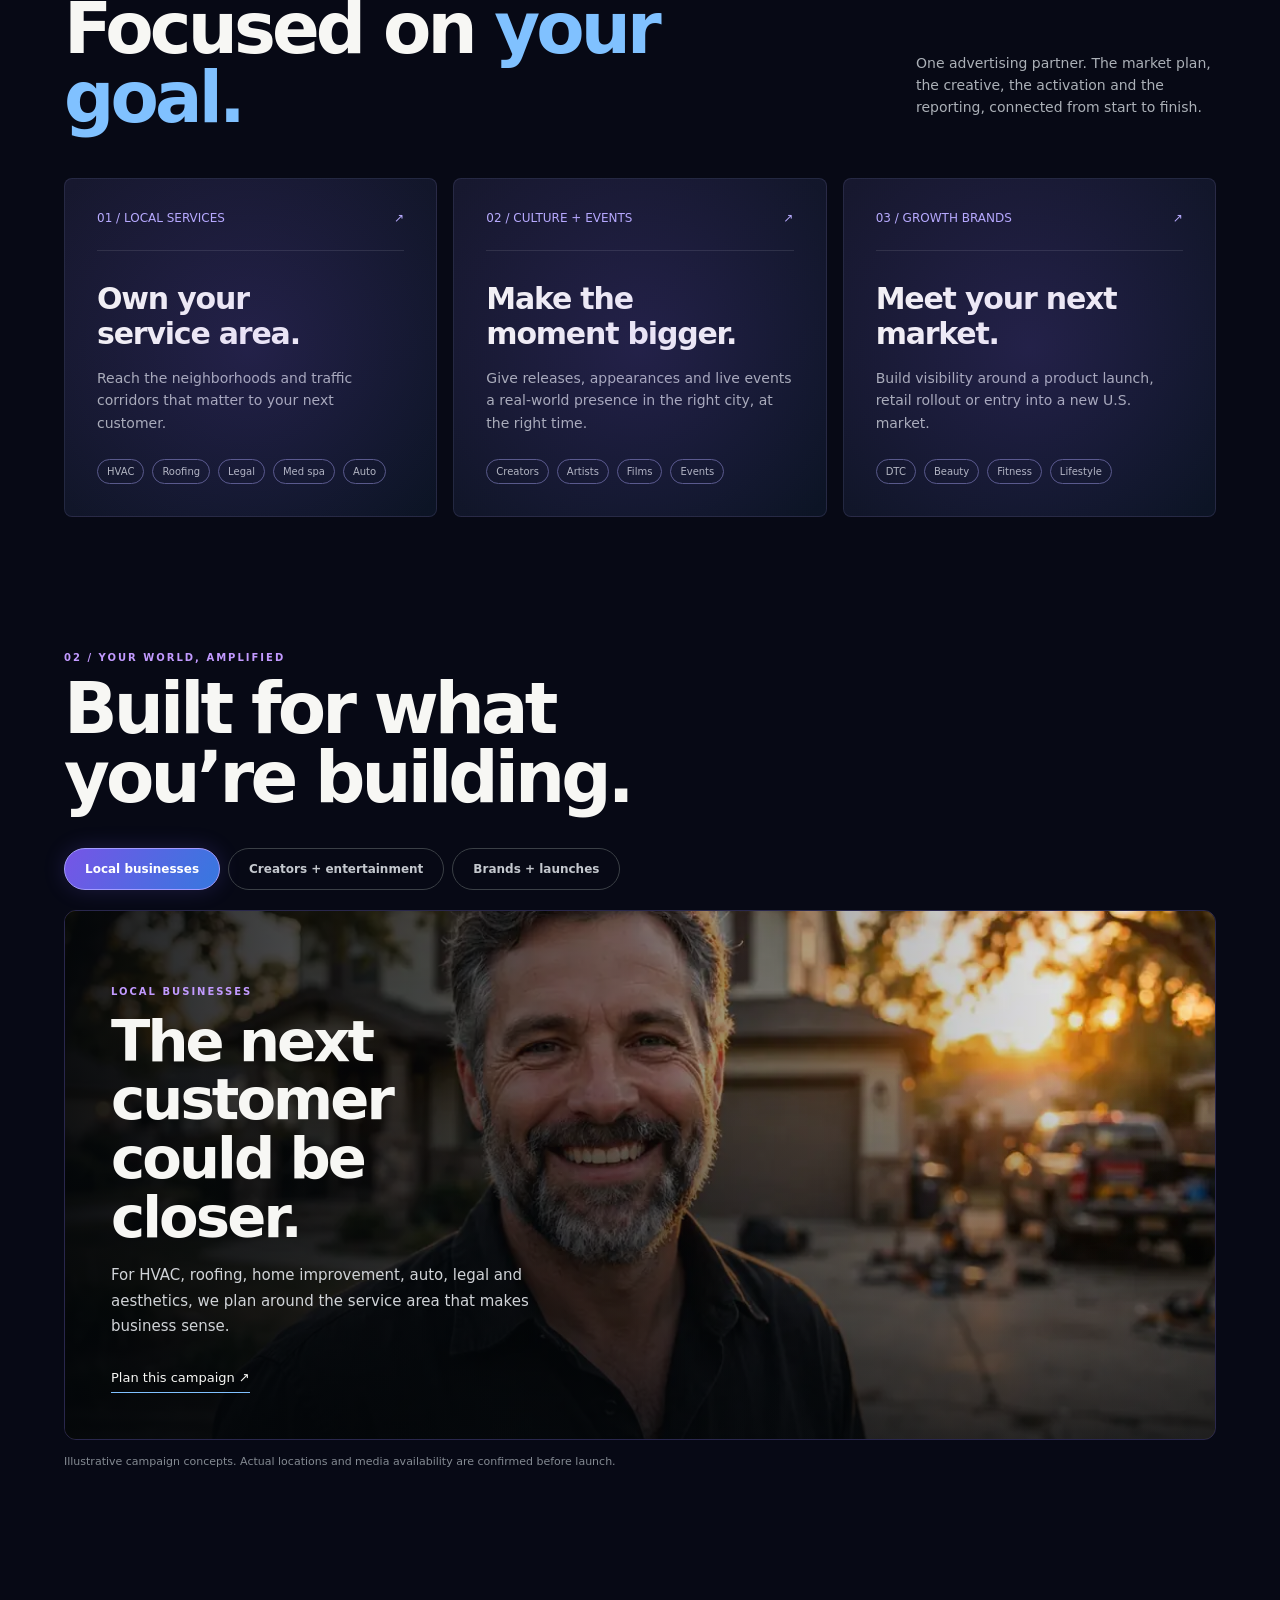
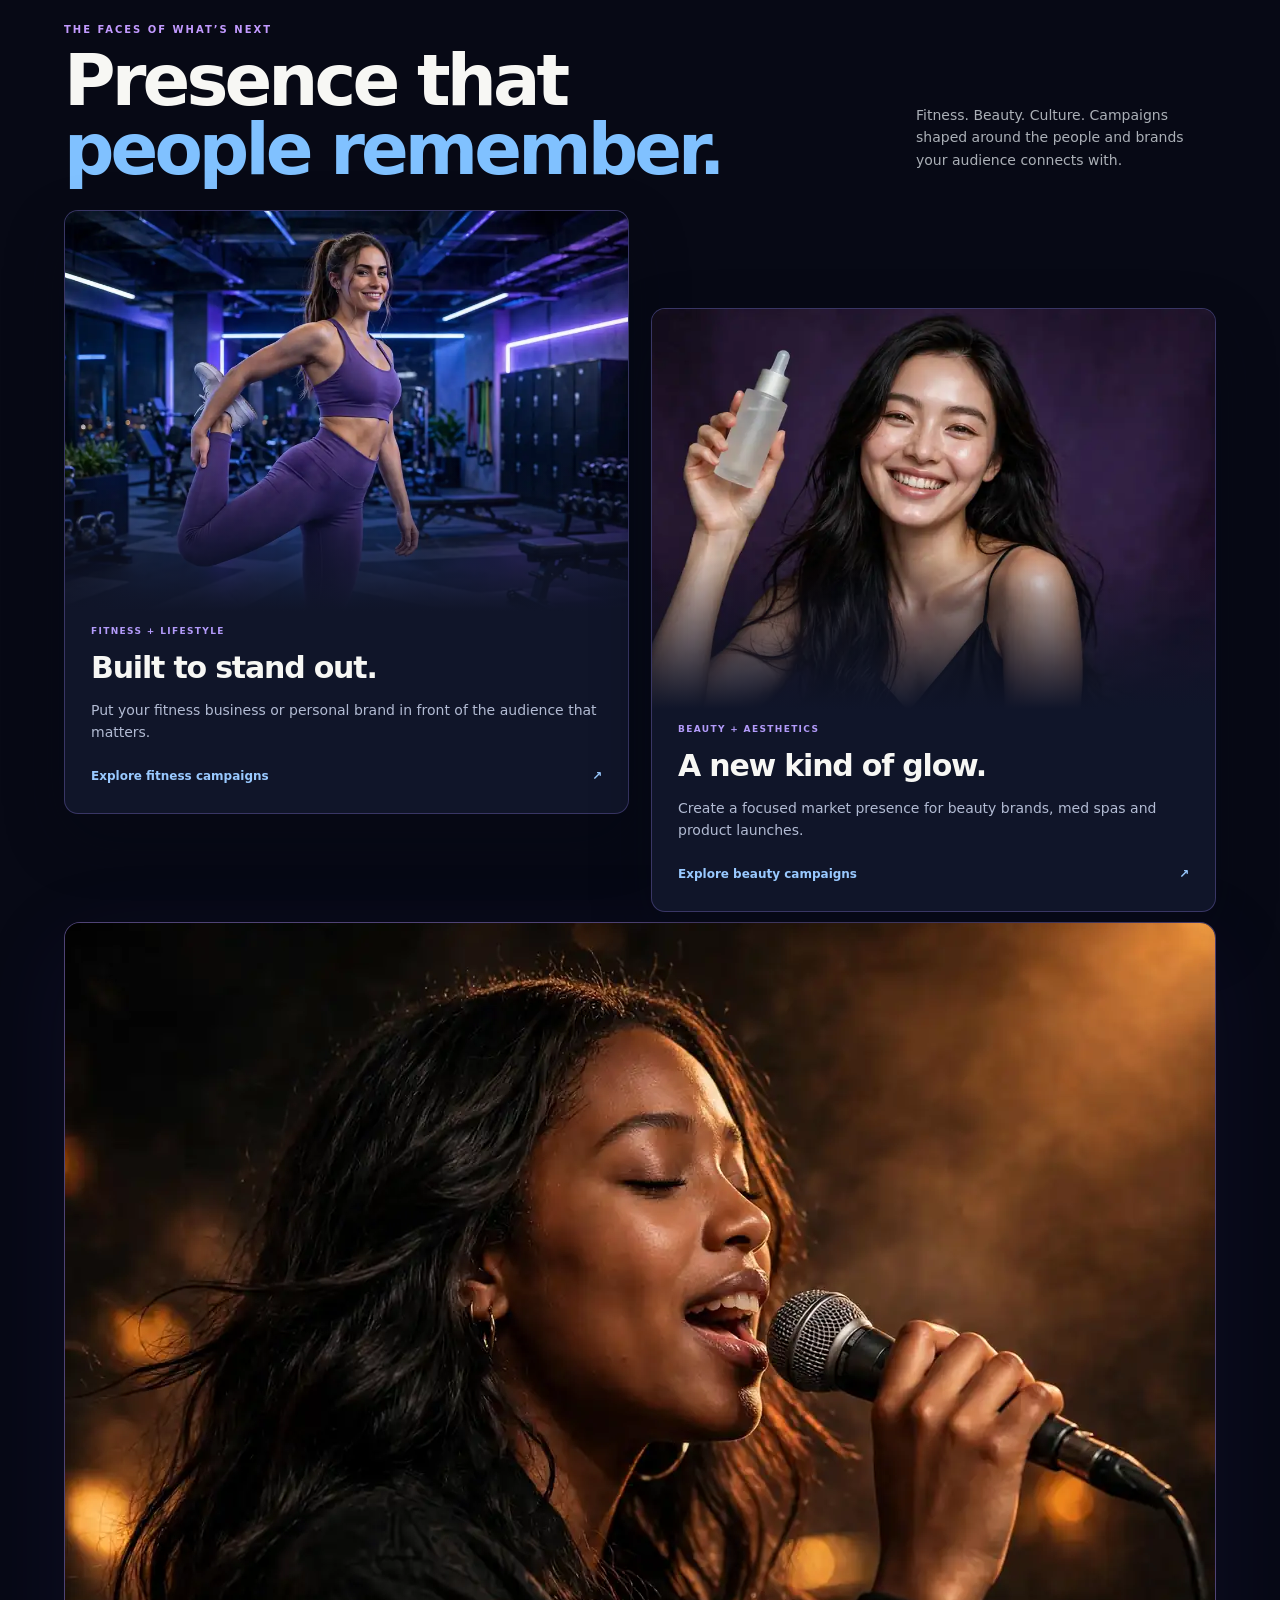
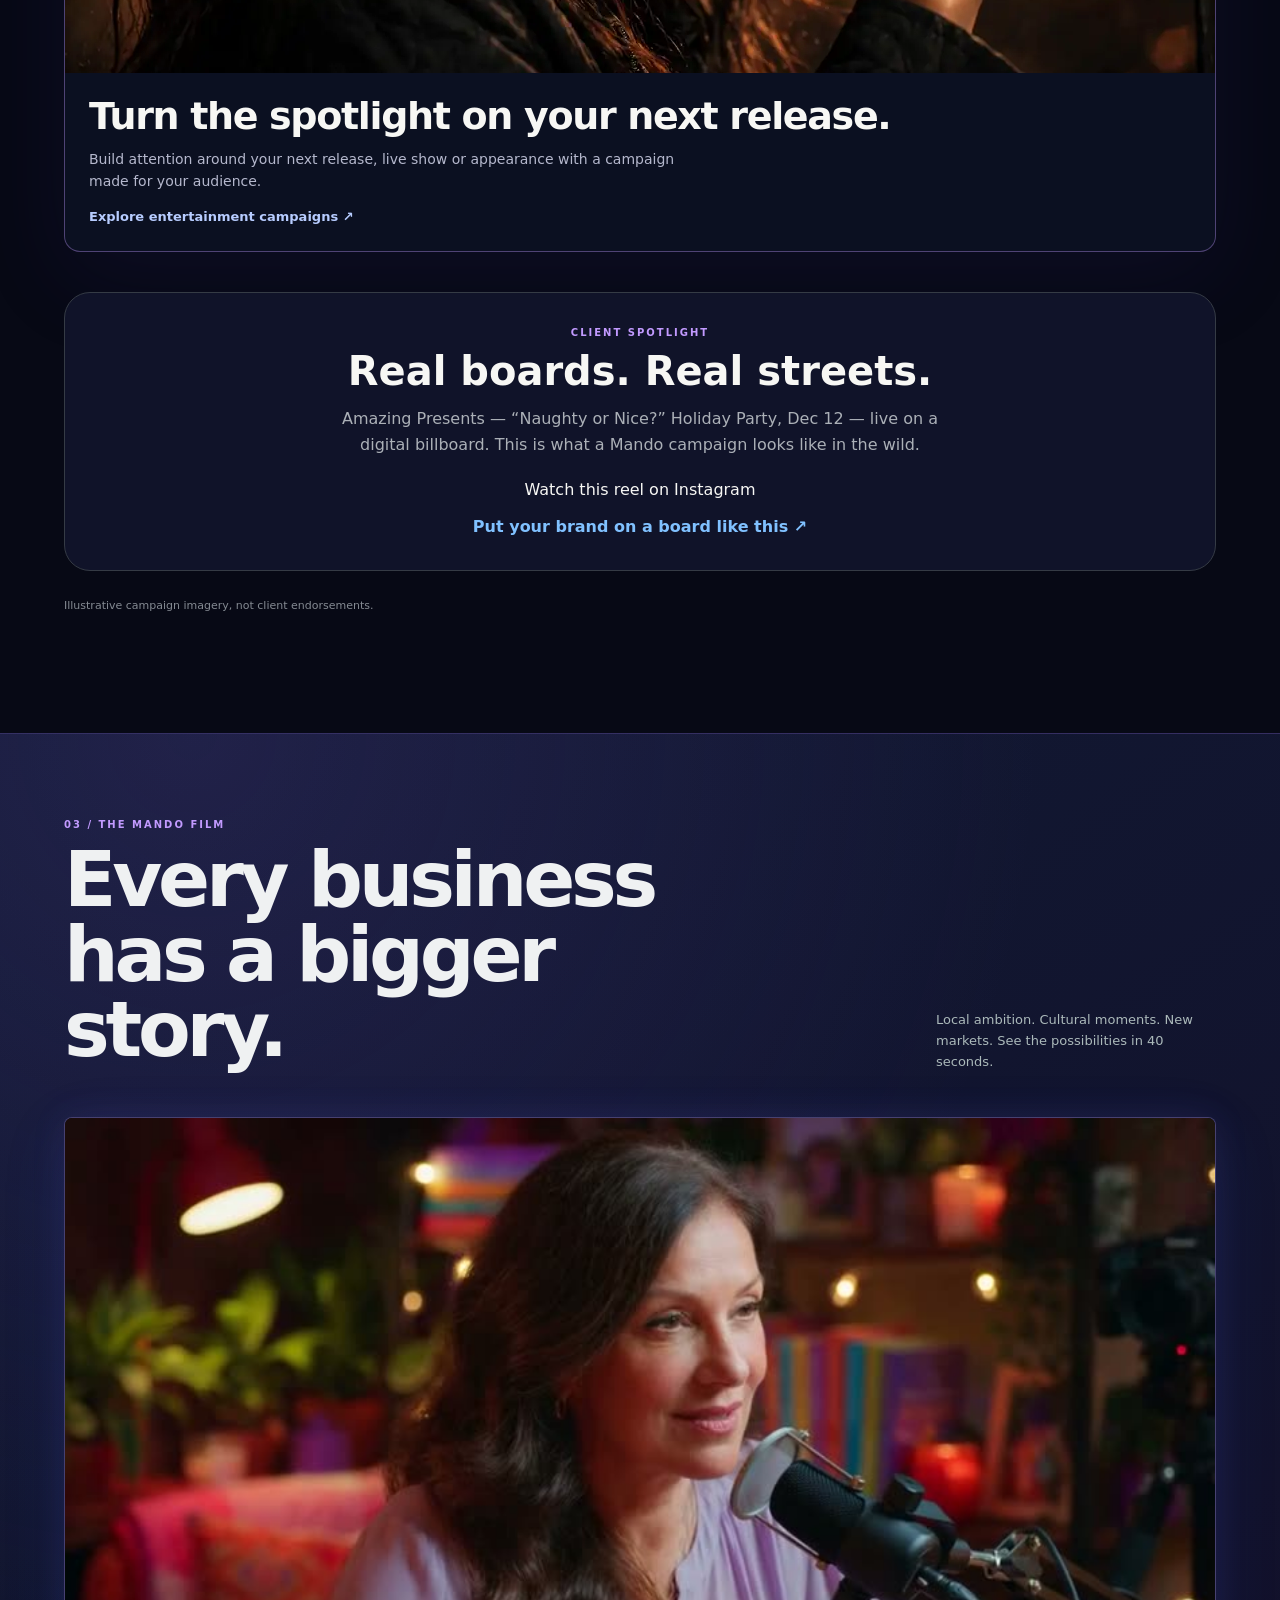
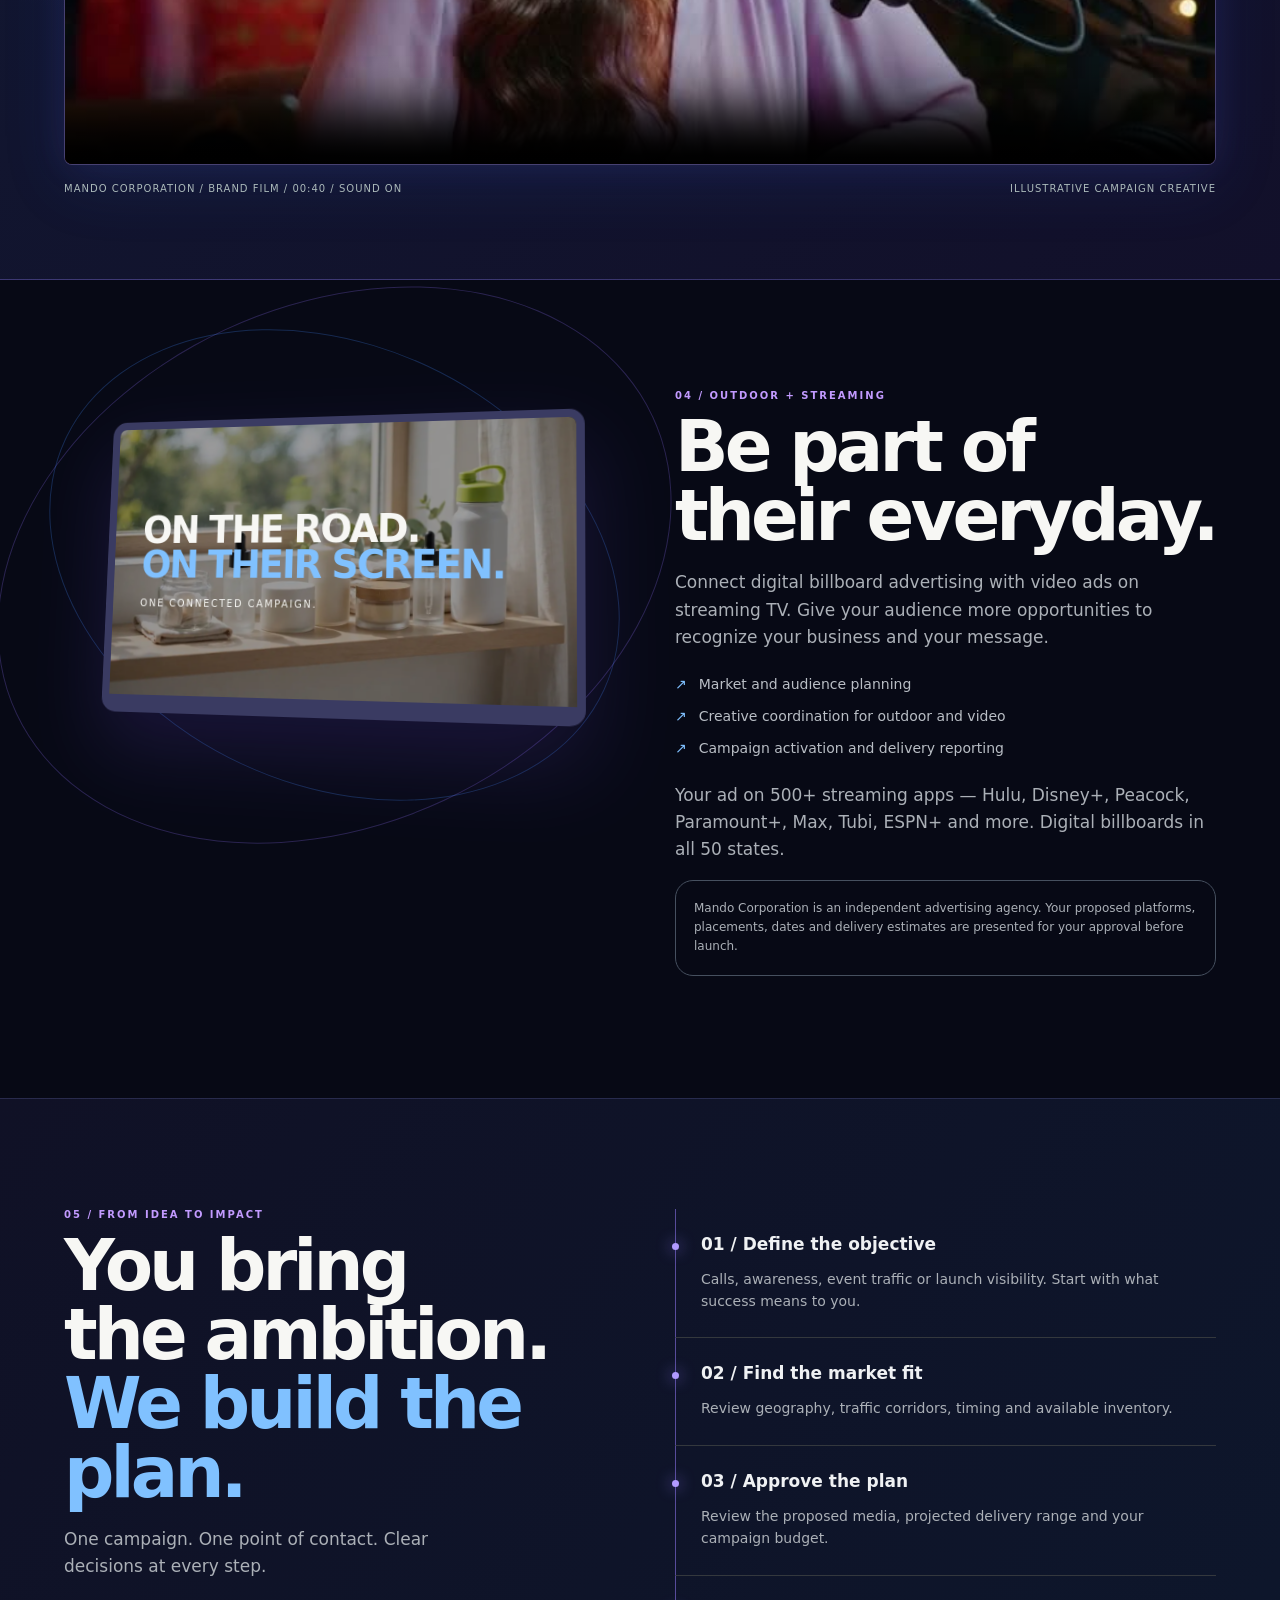
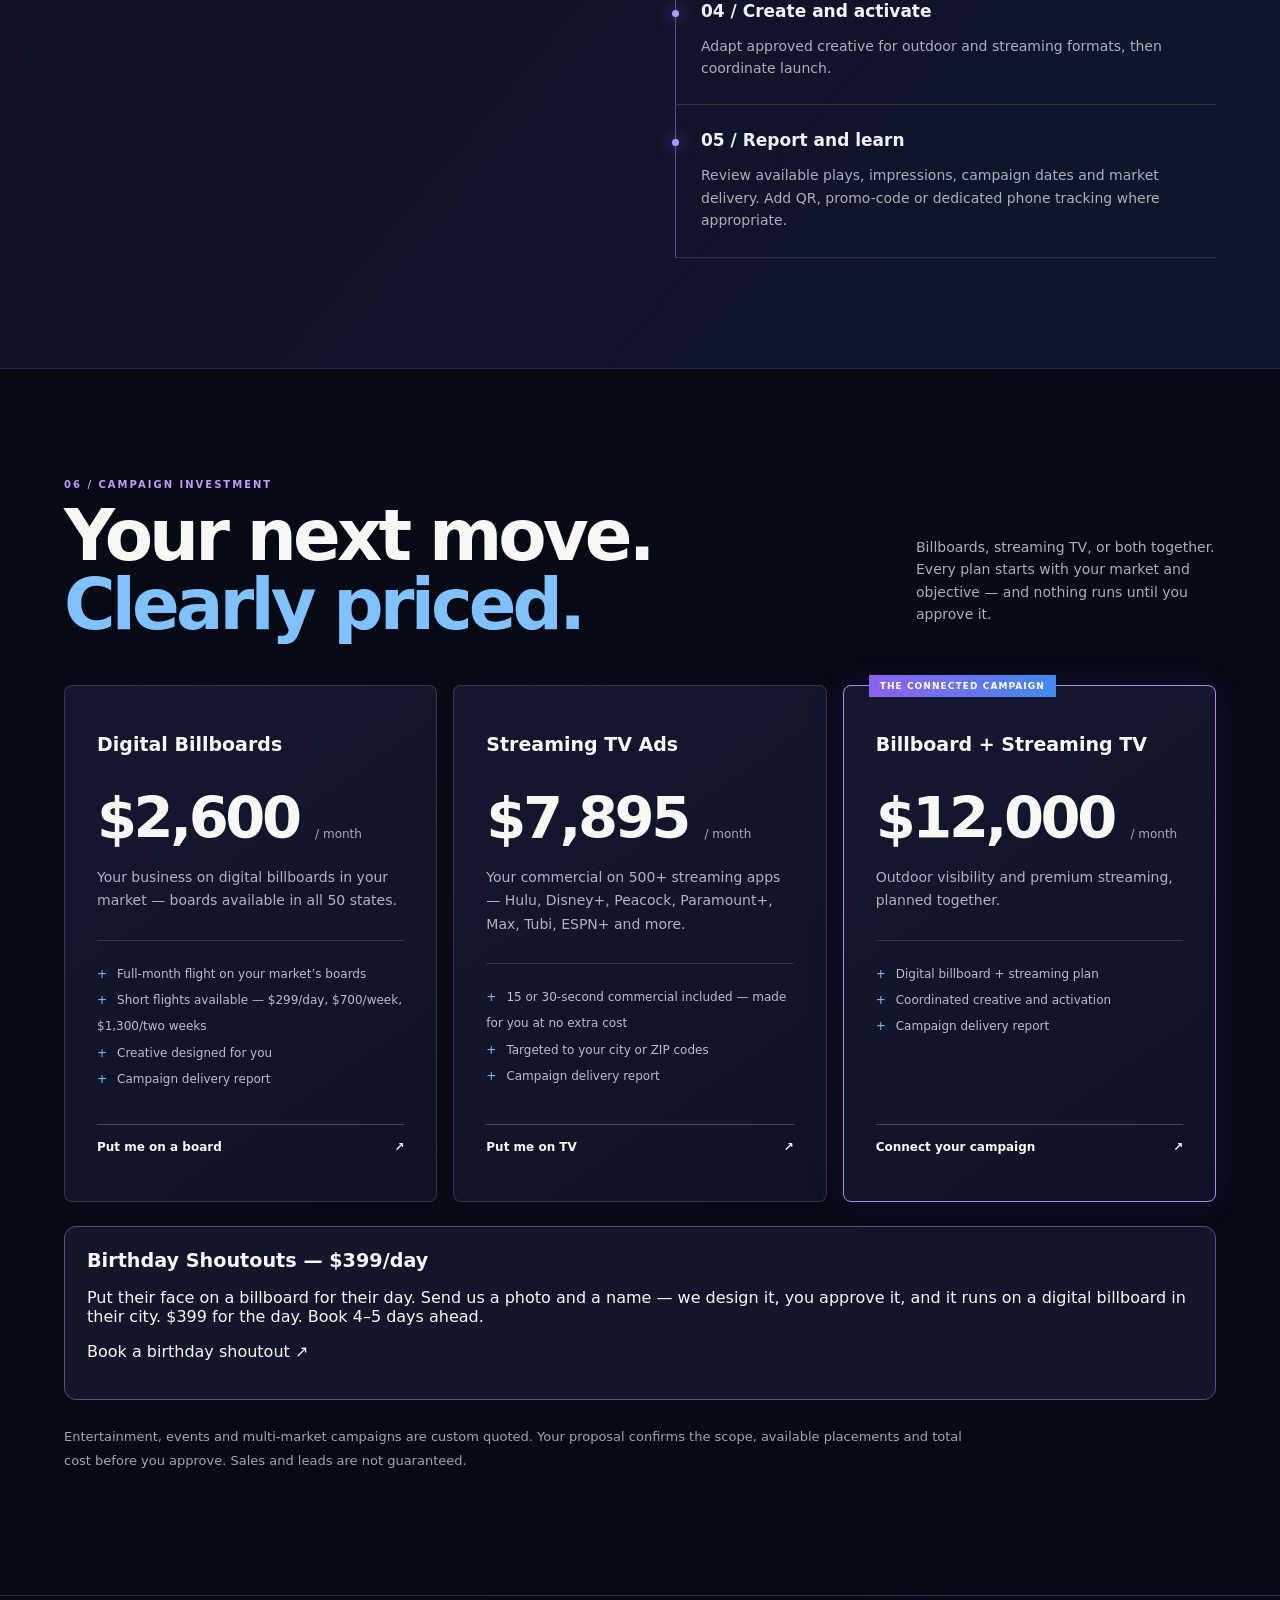
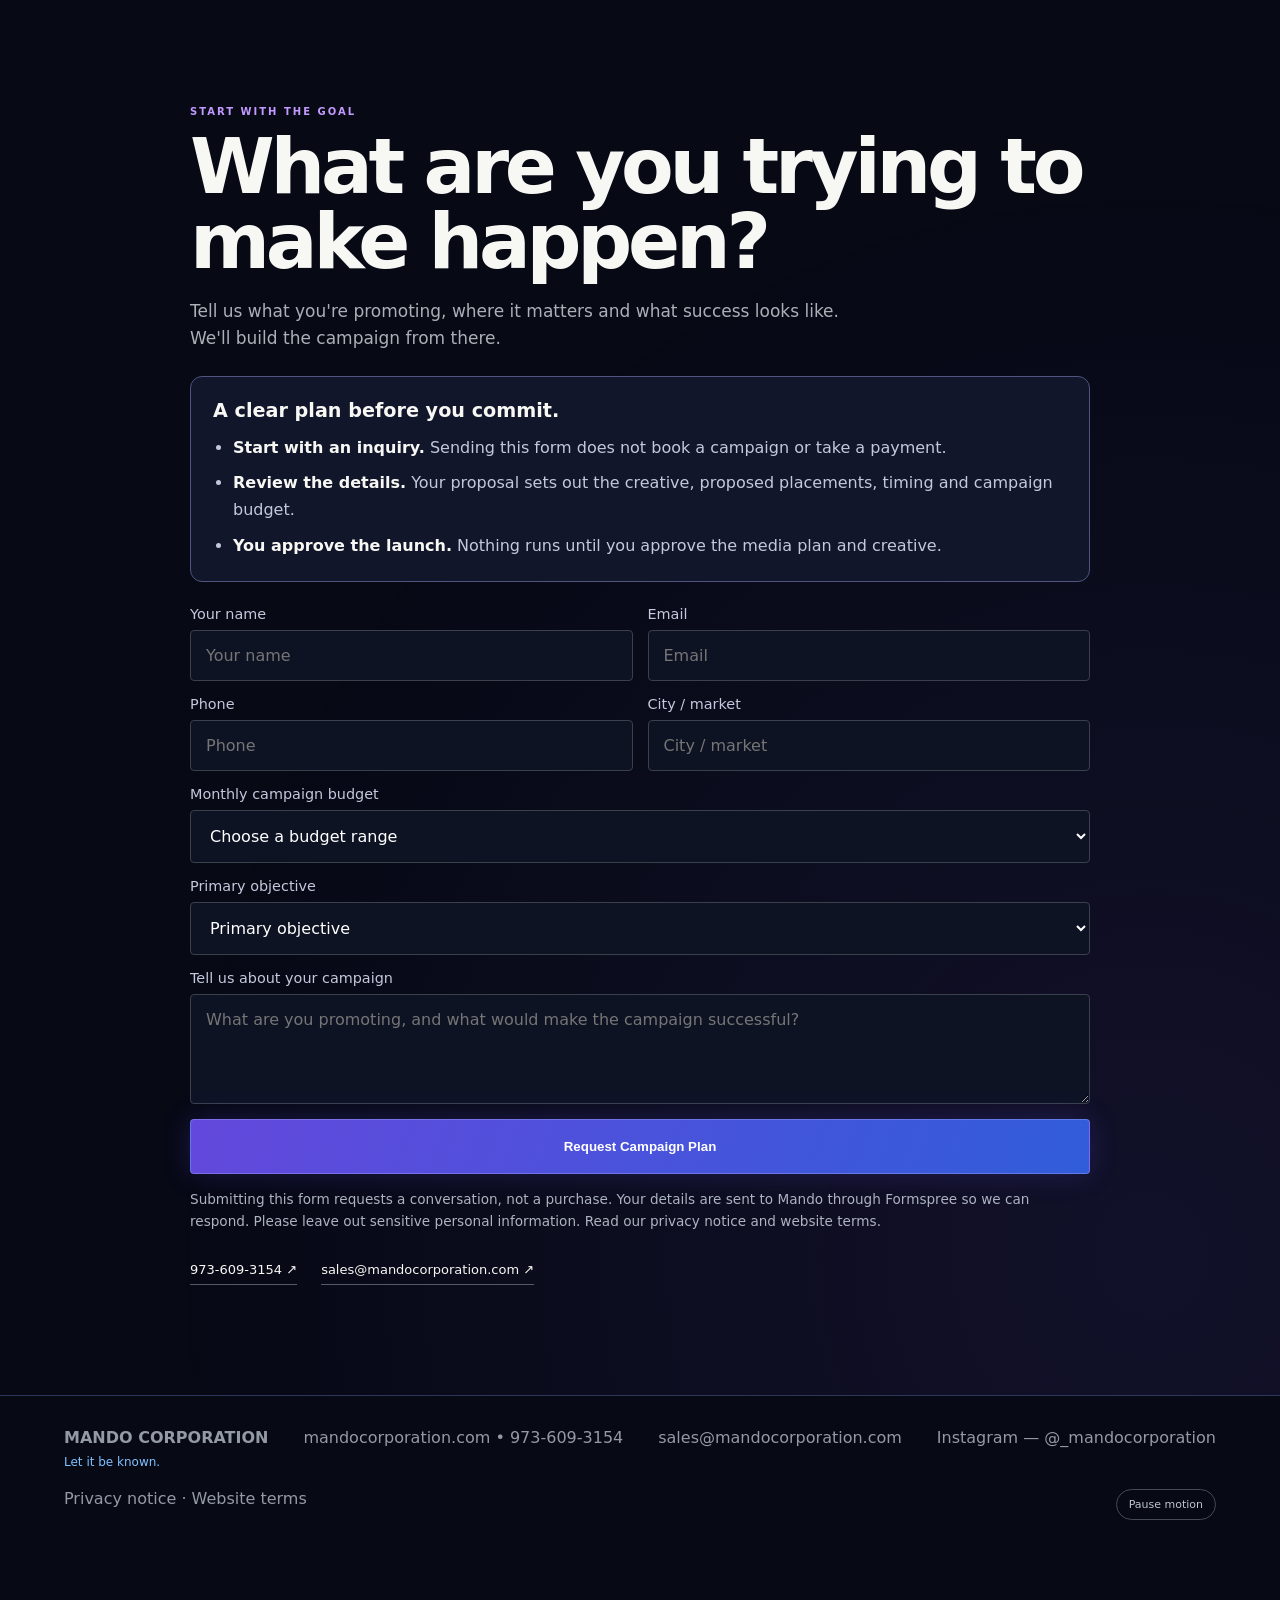
